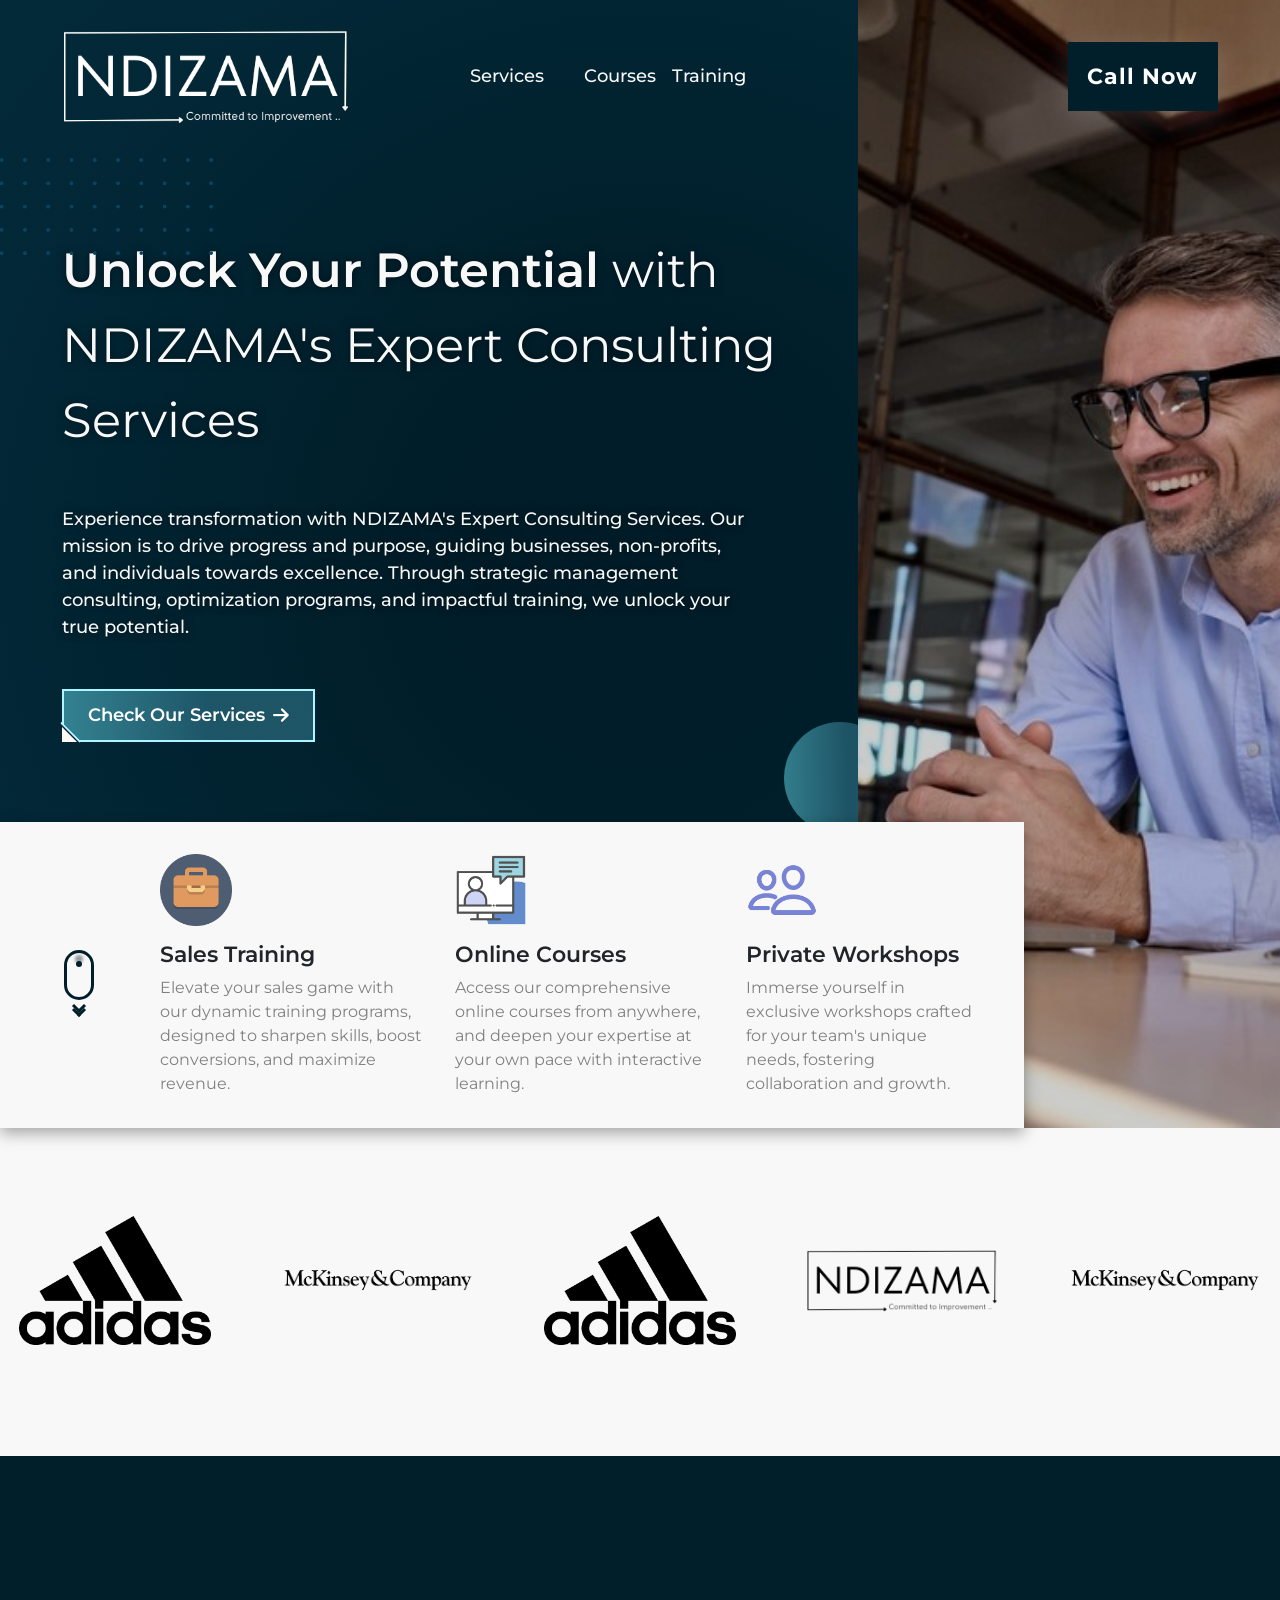
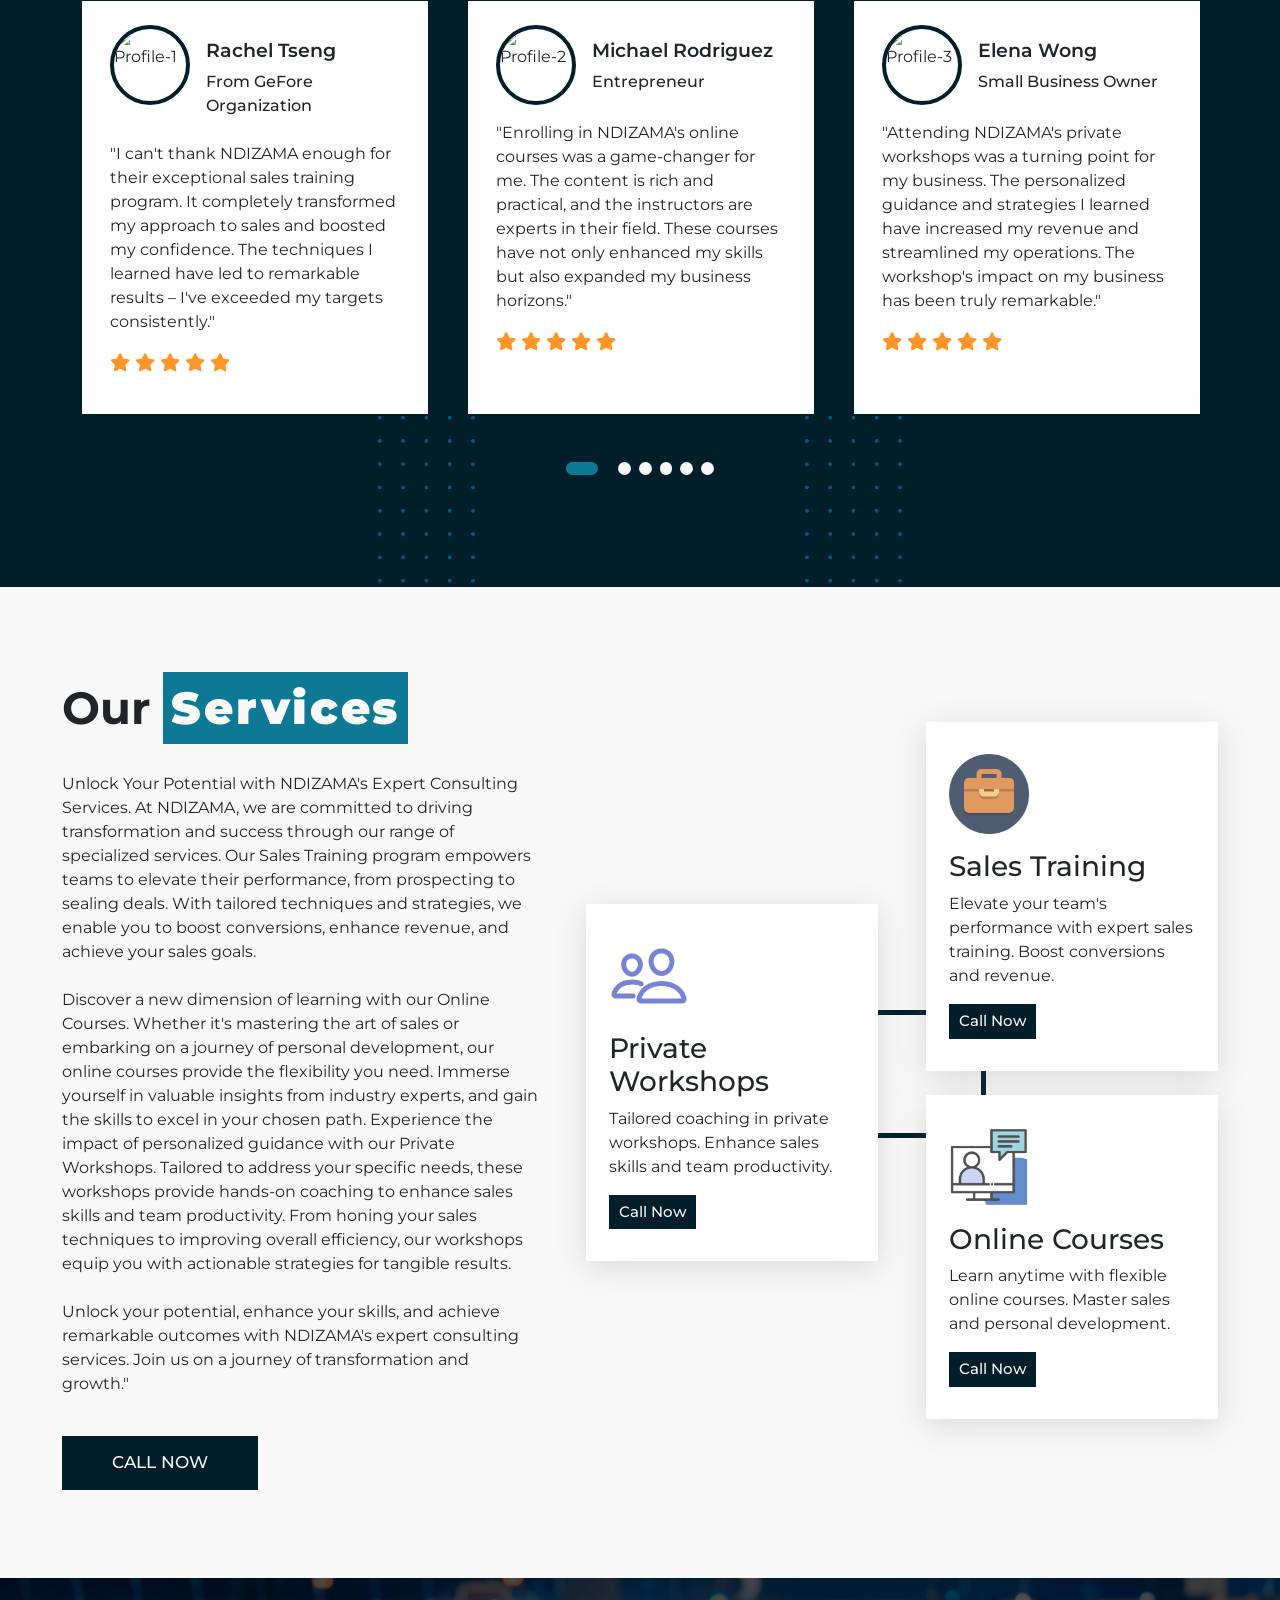
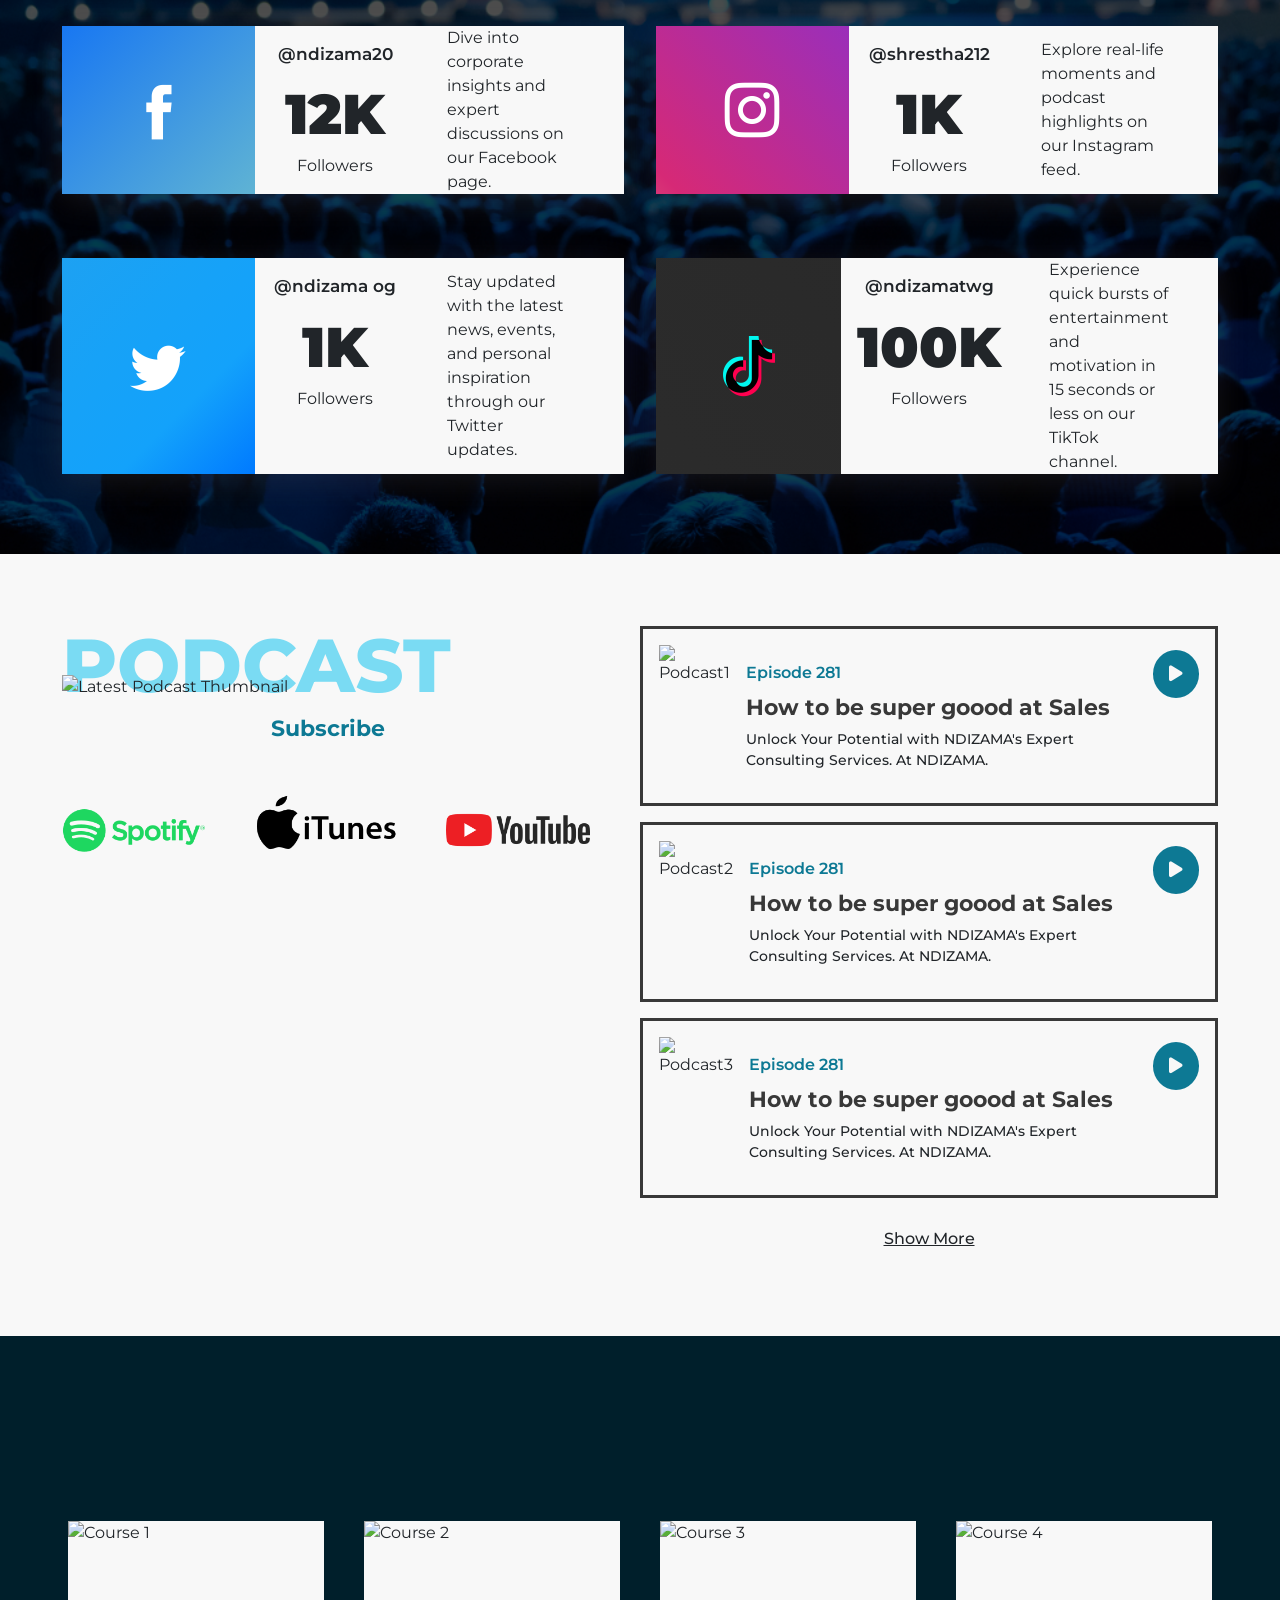
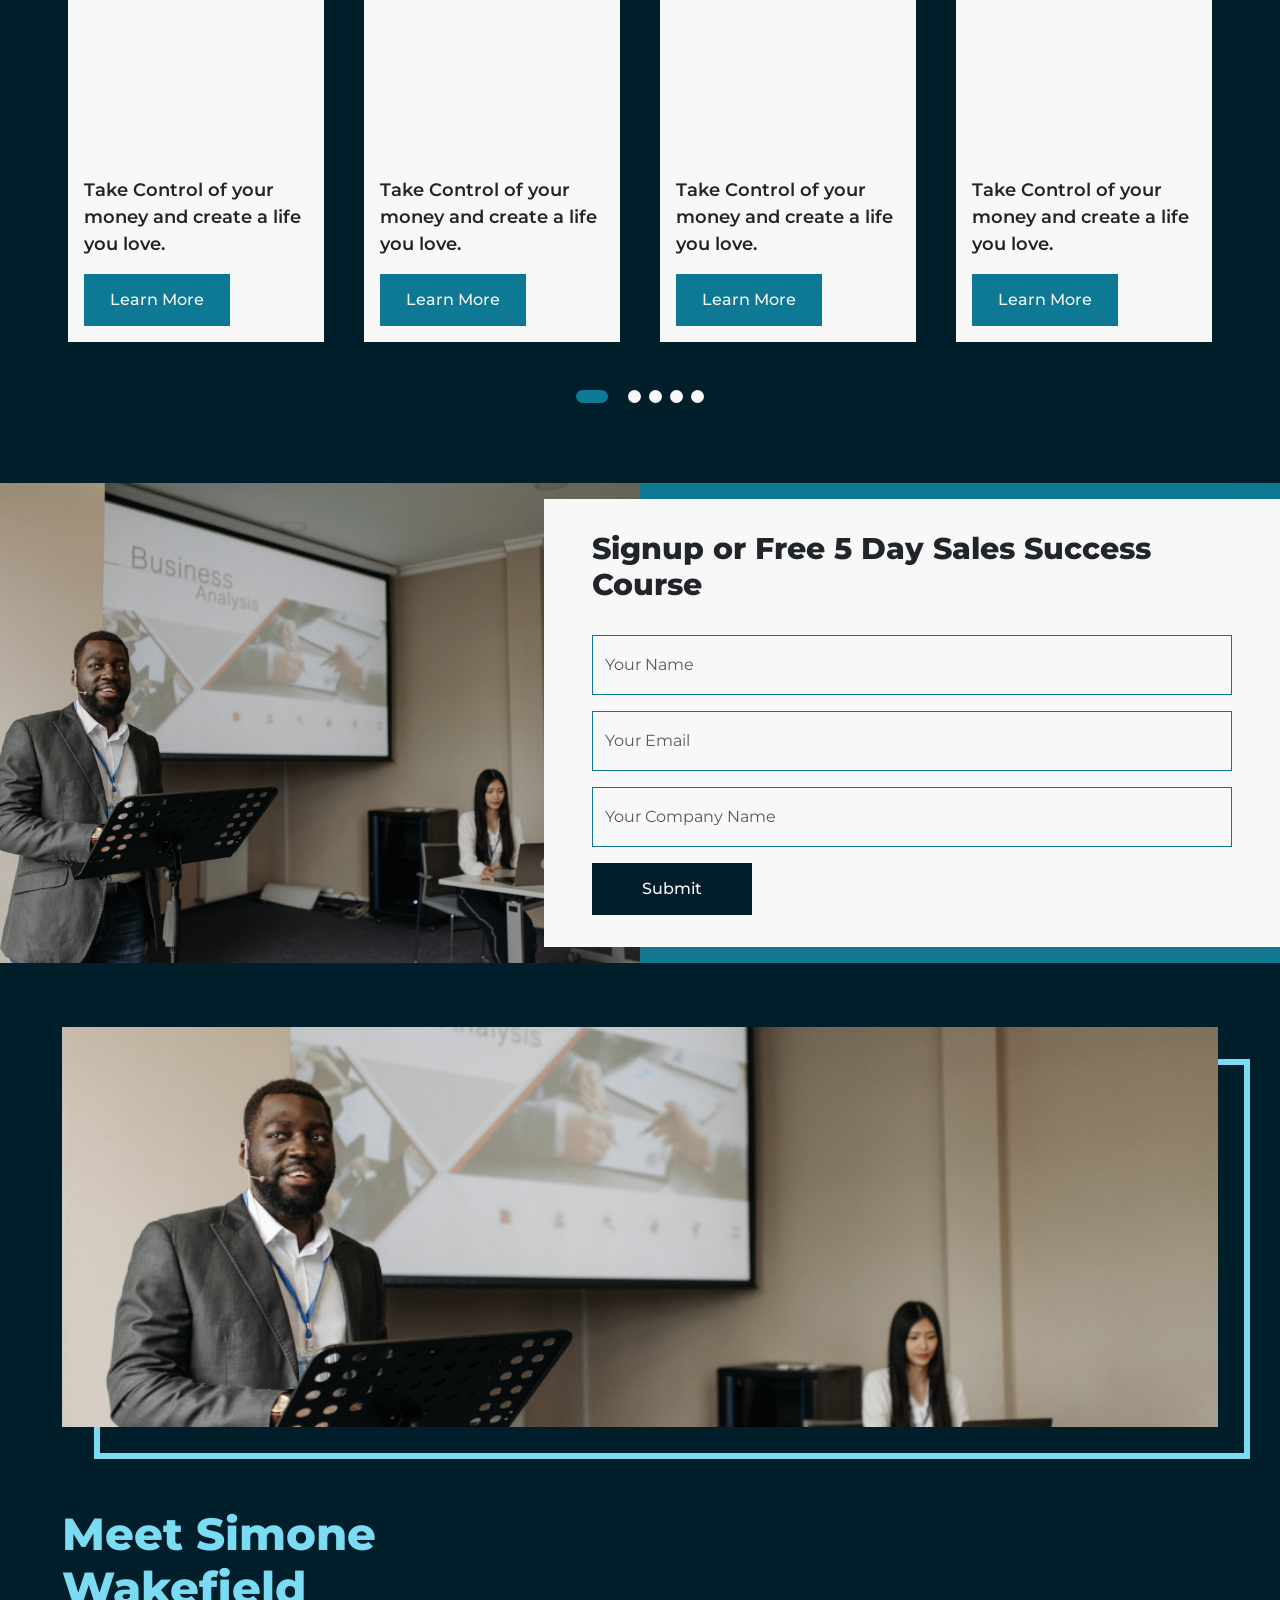
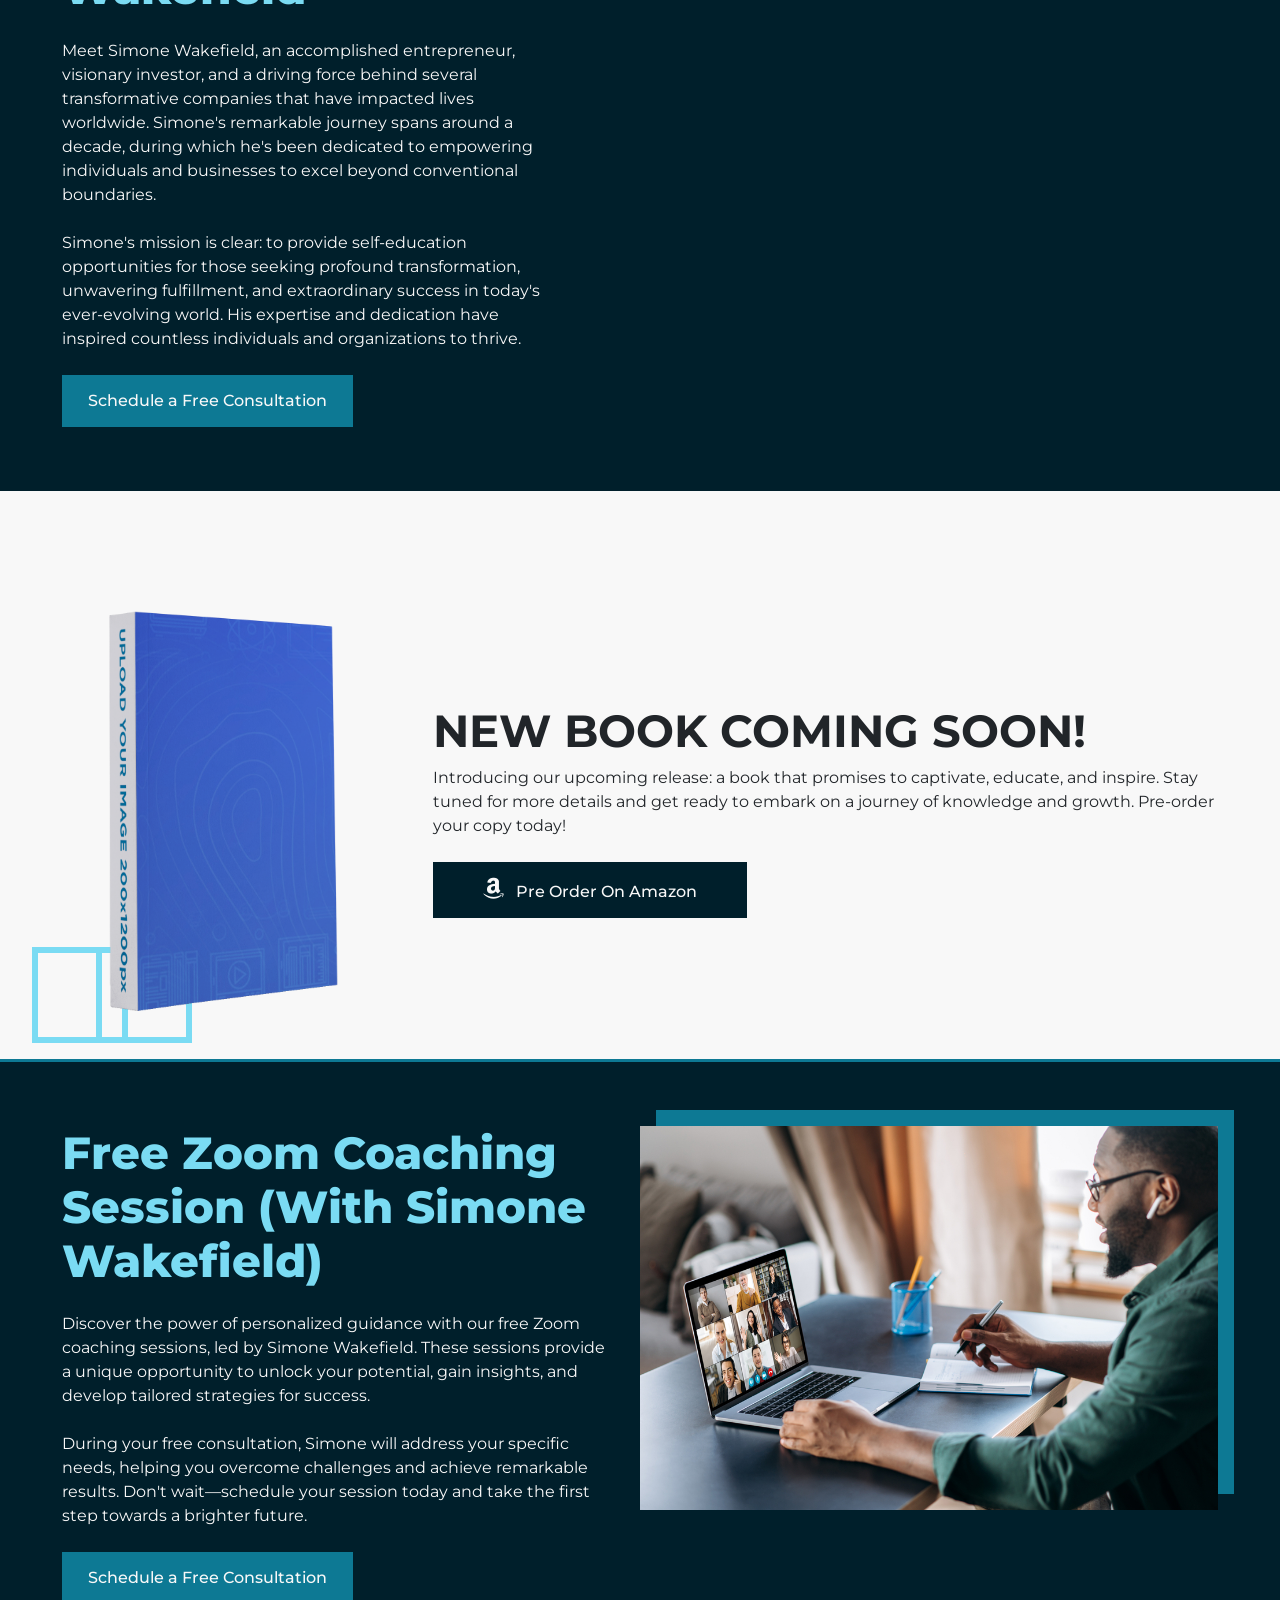
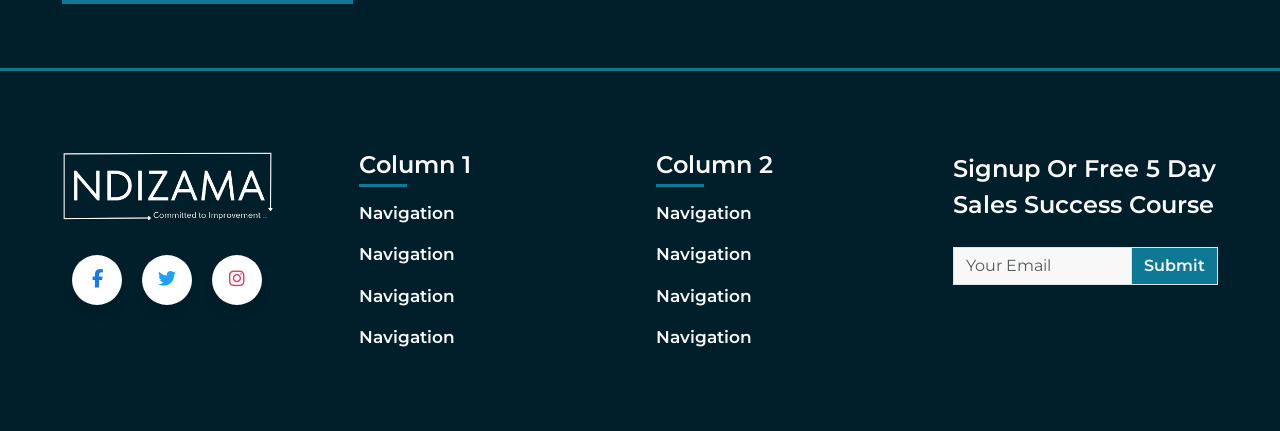
==== index.html @ dc439b1e "fix: navigation" ====
<!DOCTYPE html>
<html lang="en">

<head>
    <meta charset="UTF-8">
    <meta http-equiv="X-UA-Compatible" content="IE=edge">
    <meta name="viewport" content="width=device-width, initial-scale=1.0">
    <title>NDIZAMA | Commited to Improvement</title>

    <meta name="description"
        content="Unlock your potential with NDIZAMA's expert consulting services. Elevate your success through sales training, online courses, and private workshops.">
    <meta name="keywords"
        content="Consulting services, sales training, online courses, private workshops, professional development, personal growth, business success, NDIZAMA">

    <!-- CSS -->
    <link rel="stylesheet" href="/css/index.css">

    <link rel="stylesheet" href="https://cdnjs.cloudflare.com/ajax/libs/font-awesome/6.2.1/css/all.min.css"
        integrity="sha512-MV7K8+y+gLIBoVD59lQIYicR65iaqukzvf/nwasF0nqhPay5w/9lJmVM2hMDcnK1OnMGCdVK+iQrJ7lzPJQd1w=="
        crossorigin="anonymous" referrerpolicy="no-referrer">

    <link rel="apple-touch-icon" sizes="180x180" href="/img/apple-touch-icon.png">
    <link rel="icon" type="image/png" sizes="32x32" href="/img/favicon-32x32.png">
    <link rel="icon" type="image/png" sizes="16x16" href="/img/favicon-16x16.png">
    <link rel="manifest" href="/img/site.webmanifest">
</head>

<body>
    <section class="nav-hero position-relative mb-lg-5 mb-0">
        <nav class="navbar navbar-expand-lg">
            <div class="container">
                <a data-aos="fade-right" title="Company Logo" class="navbar-brand" href="/index.html"><img
                        src="/img/logo-white.png" alt="Logo"></a>

                <button style="z-index: 10;" class="btn d-xl-none" type="button" data-bs-toggle="offcanvas"
                    data-bs-target="#offcanvasResponsive" aria-controls="offcanvasResponsive">
                    <i class="fa-solid fa-bars-staggered text-white fs-28"></i>
                </button>

                <div class="offcanvas-xl offcanvas-end w-100" tabindex="-1" id="offcanvasResponsive"
                    aria-labelledby="offcanvasResponsiveLabel">
                    <div class="offcanvas-header bg-primary pb-5">

                        <a title="Logo Inside" class="navbar-brand mb-0 d-xl-none d-inline" href="/index.html">
                            <img class="mb-0 position-relative" src="/img/logo-white.png" alt="Logo Inside">
                        </a>

                        <button type="button" class="btn-close btn-close-white fs-20" data-bs-dismiss="offcanvas"
                            data-bs-target="#offcanvasResponsive" aria-label="Close"></button>
                    </div>
                    <div class="offcanvas-body w-100">
                        <ul data-aos="fade-right"
                            class="navbar-nav mb-xl-0 mb-3 d-flex justify-content-start flex-xl-row flex-column w-100 ps-xl-5 ms-xl-5">

                            <li class="nav-item me-xl-4">
                                <a title="Services" class="nav-link" href="/services.html">Services</a>
                            </li>

                            <li class="nav-item ms-xxl-4 ">
                                <a title="Courses" class="nav-link" href="/courses.html">Courses</a>
                            </li>

                            <li class="nav-item me-xl-4">
                                <a title="Training" class="nav-link" href="/training.html">Training</a>
                            </li>
                        </ul>
                        <button data-aos="fade-left" style="z-index: 4;"
                            class="changing-button nav-button bs-white rounded-0 fs-20 mt-xl-0 mt-4 ms-xl-4">
                            <a class="px-4" title="Call Now Navbar" href="tel:+13176579806">Call
                                Now</a></button>
                    </div>
                </div>
            </div>
        </nav>

        <div class="hero">
            <div class="container">
                <div class="hero-flex">
                    <div class="info-side" data-aos="fade-right">
                        <h1>
                           <span class="fw-600">Unlock Your Potential</span> with NDIZAMA's Expert
                            Consulting Services
                        </h1>
                        <p>
                            Experience transformation with NDIZAMA's Expert Consulting Services. Our mission is to drive
                            progress and purpose, guiding businesses, non-profits, and individuals towards excellence.
                            Through strategic management consulting, optimization programs, and impactful training, we
                            unlock your true potential.
                        </p>

                        <div class="mt-5 d-vm-flex justify-content-start">
                            <a title="Services Checkout" href="/index.html#services" class="notch-button px-4"> Check
                                Our Services <i class="fa-solid fa-arrow-right ms-2"></i></a>
                        </div>
                    </div>
                </div>
            </div>
        </div>
        <img data-aos="fade-left" class="hero-bg" src="/img/hero-img.jpg" alt="Hero Img">
        <img class="dotted-element" src="/img/dotted-div.png" alt="Dotted Element Hero">
        <div class="circle">

        </div>
        <div data-aos="fade-up-right" class="features d-lg-block d-none">
            <a title="Scroll Down" href="/index.html#services" class="position-absolute scrolldown-div">
                <div class="scrolldown">
                    <div class="chevrons">
                        <div class="chevrondown"></div>
                        <div class="chevrondown"></div>
                    </div>
                </div>
            </a>
            <div class="flex">
                <div class="column">
                    <div class="img-div"><img src="/img/suitcase.png" alt="Sales Training Service"></div>
                    <h2>Sales Training</h2>
                    <p>Elevate your sales game with our dynamic training programs, designed to sharpen skills, boost
                        conversions, and maximize revenue.</p>
                </div>
                <div class="column">
                    <div class="img-div"><img src="/img/social.png" alt="Online Courses Service"></div>
                    <h2>Online Courses</h2>
                    <p>Access our comprehensive online courses from anywhere, and deepen your expertise at your own pace
                        with interactive learning.</p>
                </div>
                <div class="column">
                    <div class="img-div"><img src="/img/workshop.png" alt="Private Workshop Service"></div>
                    <h2>Private Workshops</h2>
                    <p>Immerse yourself in exclusive workshops crafted for your team's unique needs, fostering
                        collaboration and growth.</p>
                </div>
            </div>
        </div>
    </section>

    <div class="features d-lg-none d-block">
        <div class="container">
            <div data-aos="fade-in" class="flex">
                <div class="column">
                    <div class="img-div"><img src="/img/suitcase.png" alt="Sales Training Service"></div>
                    <h2>Sales Training</h2>
                    <p>Elevate your sales game with our dynamic training programs which are designed to sharpen skills,
                        boost
                        conversions, and maximize revenue.</p>
                </div>
                <div class="column">
                    <div class="img-div"><img src="/img/social.png" alt="Online Courses Service"></div>
                    <h2>Online Courses</h2>
                    <p>Access our comprehensive online courses from anywhere, and deepen your expertise at your own pace
                        with a very interactive learning.</p>
                </div>
                <div class="column">
                    <div class="img-div"><img src="/img/workshop.png" alt="Private Workshop Service"></div>
                    <h2>Private Workshops</h2>
                    <p>Immerse yourself in exclusive workshops crafted for your team's unique needs.</p>
                </div>
            </div>
        </div>
    </div>

    <!-- Logos Marquee -->
    <section data-aos="fade-up" class="marquee-section">
        <!-- <div class="container">
            <h2 class="header header-element">As seen on</h2>
        </div> -->
        <div class="marquee">
            <div class="marquee_group">
                <img src="/img/adidas.png" alt="Brand">
                <img aria-hidden="true" src="/img/mckinsey.png" alt="brand 1">
                <img aria-hidden="true" src="/img/adidas.png" alt="brand 2">
                <img aria-hidden="true" src="/img/logo.png" alt="brand 3">
                <img aria-hidden="true" src="/img/mckinsey.png" alt="brand 4">
            </div>

            <div aria-hidden="true" class="marquee_group">
                <img src="/img/adidas.png" alt="Brand Hidden">
                <img aria-hidden="true" src="/img/mckinsey.png" alt="brand 1 hidden">
                <img aria-hidden="true" src="/img/adidas.png" alt="brand 2 hidden">
                <img aria-hidden="true" src="/img/logo.png" alt="brand 3 hidden">
                <img aria-hidden="true" src="/img/mckinsey.png" alt="brand 4 hidden">
            </div>
        </div>
    </section>

    <!-- Success Stories -->
    <section class="success-stories pt-5">
        <div class="container">
            <h3 data-aos="flip-up" class="header header-element text-white">Success <mark>Stories</mark></h3>
            <div data-aos="fade-up" style="z-index: 3;" class="success-slider">
                <div class="column">
                    <div class="d-flex mb-3">
                        <div class="img-div">
                            <img src="https://media.istockphoto.com/id/994101952/photo/smiling-confident-businesswoman-looking-at-camera-in-office-headshot-portrait.jpg?s=612x612&w=0&k=20&c=E0jQ9Fv1p_s_s6CI4_s5h7SOnVXauh6zMcTQa4LjYBw="
                                alt="Profile-1">
                        </div>
                        <div class="ms-3">
                            <p class="name">Rachel Tseng</p>
                            <p class="background">From GeFore Organization</p>
                        </div>
                    </div>
                    <p class="story mb-3">
                        "I can't thank NDIZAMA enough for their exceptional sales training program. It completely
                        transformed my approach to sales and boosted my confidence. The techniques I learned have led to
                        remarkable results – I've exceeded my targets consistently."
                    </p>
                    <div class="stars">
                        <i class="fa-solid fa-star"></i>
                        <i class="fa-solid fa-star"></i>
                        <i class="fa-solid fa-star"></i>
                        <i class="fa-solid fa-star"></i>
                        <i class="fa-solid fa-star"></i>
                    </div>
                </div>

                <div class="column">
                    <div class="d-flex mb-3">
                        <div class="img-div">
                            <img src="https://images.unsplash.com/photo-1560250097-0b93528c311a?ixlib=rb-4.0.3&ixid=M3wxMjA3fDB8MHxzZWFyY2h8Mnx8b2ZmaWNlJTIwbWFufGVufDB8fDB8fHww&w=1000&q=80"
                                alt="Profile-2">
                        </div>
                        <div class="ms-3">
                            <p class="name">Michael Rodriguez</p>
                            <p class="background">Entrepreneur</p>
                        </div>
                    </div>
                    <p class="story mb-3">
                        "Enrolling in NDIZAMA's online courses was a game-changer for me. The content is rich and
                        practical, and the instructors are experts in their field. These courses have not only enhanced
                        my skills but also expanded my business horizons."
                    </p>
                    <div class="stars">
                        <i class="fa-solid fa-star"></i>
                        <i class="fa-solid fa-star"></i>
                        <i class="fa-solid fa-star"></i>
                        <i class="fa-solid fa-star"></i>
                        <i class="fa-solid fa-star"></i>
                    </div>
                </div>

                <div class="column">
                    <div class="d-flex mb-3">
                        <div class="img-div">
                            <img src="https://images.unsplash.com/photo-1627161683077-e34782c24d81?ixlib=rb-4.0.3&ixid=M3wxMjA3fDB8MHxzZWFyY2h8Mnx8b2ZmaWNlJTIwZ2lybHxlbnwwfHwwfHx8MA%3D%3D&w=1000&q=80"
                                alt="Profile-3">
                        </div>
                        <div class="ms-3">
                            <p class="name">Elena Wong</p>
                            <p class="background">Small Business Owner</p>
                        </div>
                    </div>

                    <p class="story mb-3">
                        "Attending NDIZAMA's private workshops was a turning point for my business. The personalized
                        guidance and strategies I learned have increased my revenue and streamlined my operations. The
                        workshop's impact on my business has been truly remarkable."
                    </p>
                    <div class="stars">
                        <i class="fa-solid fa-star"></i>
                        <i class="fa-solid fa-star"></i>
                        <i class="fa-solid fa-star"></i>
                        <i class="fa-solid fa-star"></i>
                        <i class="fa-solid fa-star"></i>
                    </div>
                </div>

                <div class="column">
                    <div class="d-flex mb-3">
                        <div class="img-div">
                            <img src="https://images.unsplash.com/photo-1627161683077-e34782c24d81?ixlib=rb-4.0.3&ixid=M3wxMjA3fDB8MHxzZWFyY2h8Mnx8b2ZmaWNlJTIwZ2lybHxlbnwwfHwwfHx8MA%3D%3D&w=1000&q=80"
                                alt="Profile-4">
                        </div>
                        <div class="ms-3">
                            <p class="name">Elena Wong</p>
                            <p class="background">Small Business Owner</p>
                        </div>
                    </div>

                    <p class="story mb-3">
                        "I was seeking advanced sales training, and NDIZAMA delivered beyond my expectations. Their
                        training modules are comprehensive and practical, equipping me with techniques I can apply
                        immediately. The training has empowered me to excel in my sales role."
                    </p>

                    <div class="stars">
                        <i class="fa-solid fa-star"></i>
                        <i class="fa-solid fa-star"></i>
                        <i class="fa-solid fa-star"></i>
                        <i class="fa-solid fa-star"></i>
                        <i class="fa-solid fa-star"></i>
                    </div>
                </div>

                <div class="column">
                    <div class="d-flex mb-3">
                        <div class="img-div">
                            <img src="https://images.unsplash.com/photo-1627161683077-e34782c24d81?ixlib=rb-4.0.3&ixid=M3wxMjA3fDB8MHxzZWFyY2h8Mnx8b2ZmaWNlJTIwZ2lybHxlbnwwfHwwfHx8MA%3D%3D&w=1000&q=80"
                                alt="Profile-5">
                        </div>
                        <div class="ms-3">
                            <p class="name">Elena Wong</p>
                            <p class="background">Small Business Owner</p>
                        </div>
                    </div>

                    <p class="story mb-3">
                        "Partnering with NDIZAMA for workforce development consulting was a game-changer for our
                        non-profit. The tailored programs have not only enhanced our team's skills but also improved our
                        organization's efficiency. We're now better equipped to fulfill our mission."
                    </p>
                    <div class="stars">
                        <i class="fa-solid fa-star"></i>
                        <i class="fa-solid fa-star"></i>
                        <i class="fa-solid fa-star"></i>
                        <i class="fa-solid fa-star"></i>
                        <i class="fa-solid fa-star"></i>
                    </div>
                </div>

                <div class="column">
                    <div class="d-flex mb-3">
                        <div class="img-div">
                            <img src="https://images.unsplash.com/photo-1627161683077-e34782c24d81?ixlib=rb-4.0.3&ixid=M3wxMjA3fDB8MHxzZWFyY2h8Mnx8b2ZmaWNlJTIwZ2lybHxlbnwwfHwwfHx8MA%3D%3D&w=1000&q=80"
                                alt="Profile-6">
                        </div>
                        <div class="ms-3">
                            <p class="name">Elena Wong</p>
                            <p class="background">Small Business Owner</p>
                        </div>
                    </div>
                    <p class="story mb-3">
                        "After working with NDIZAMA's individual development consulting, I successfully transitioned to
                        a new career. Their guidance helped me identify my strengths and align them with my new path.
                        Thanks to NDIZAMA, I've embarked on a fulfilling journey of personal growth."
                    </p>
                    <div class="stars">
                        <i class="fa-solid fa-star"></i>
                        <i class="fa-solid fa-star"></i>
                        <i class="fa-solid fa-star"></i>
                        <i class="fa-solid fa-star"></i>
                        <i class="fa-solid fa-star"></i>
                    </div>
                </div>
            </div>
        </div>

        <img class="dotted-element1" src="/img/dotted-div.png" alt="dotted-element-success">
        <img class="dotted-element2 " src="/img/dotted-div.png" alt="dotted-element-success">
    </section>

    <section id="services" class="services py-3">
        <div class="container">
            <div class="flex">
                <div data-aos="fade-right" class="info-side">
                    <h3 class="header text-start">Our <mark>Services</mark> </h3>
                    <p>
                        Unlock Your Potential with NDIZAMA's Expert Consulting Services. At NDIZAMA, we are committed to
                        driving transformation and success through our range of specialized services.
                        Our Sales Training
                        program empowers teams to elevate their performance, from prospecting to sealing deals. With
                        tailored techniques and strategies, we enable you to boost conversions, enhance revenue, and
                        achieve your sales goals.
                        <br><br>
                        Discover a new dimension of learning with our Online Courses. Whether it's mastering the art of
                        sales or embarking on a journey of personal development, our online courses provide the
                        flexibility you need. Immerse yourself in valuable insights from industry experts, and gain the
                        skills to excel in your chosen path.

                        Experience the impact of personalized guidance with our Private Workshops. Tailored to address
                        your specific needs, these workshops provide hands-on coaching to enhance sales skills and team
                        productivity. From honing your sales techniques to improving overall efficiency, our workshops
                        equip you with actionable strategies for tangible results.
                        <br><br>
                        Unlock your potential, enhance your skills, and achieve remarkable outcomes with NDIZAMA's
                        expert consulting services. Join us on a journey of transformation and growth."
                    </p>

                    <div class="mt-4 pt-3">
                        <a title="Call Now Services"
                            class="btn btn-primary text-uppercase rounded-0 me-4 px-5 fs-17 fw-700" href="">
                            Call Now
                        </a>
                    </div>
                </div>

                <div data-aos="fade-left" class="service-side">
                    <div class="square">

                    </div>
                    <div class="service">
                        <div class="img-div">
                            <img src="/img/workshop.png" alt="Workshop Logo">
                        </div>
                        <div class="information">
                            <h3 class="service-title">Private Workshops</h3>
                            <p class="service-description">
                                Tailored coaching in private workshops. Enhance sales skills and team productivity.
                            </p>
                            <a title="Call Now Workshop" href="#"
                                class="btn btn-primary rounded-0 fs-15 fw-600 py-1 px-2 mt-3">Call Now</a>
                        </div>
                    </div>
                    <div class="d-xl-block mb-4 d-md-flex gap-4">
                        <div class="service col mb-md-0 mb-5 mb-xl-4">
                            <div class="img-div">
                                <img src="/img/suitcase.png" alt="Sales Training Logo">
                            </div>
                            <div class="information">
                                <h3 class="service-title">Sales Training</h3>
                                <p class="service-description">
                                    Elevate your team's performance with expert sales training. Boost conversions and
                                    revenue.
                                </p>
                                <a title="Call Now Sales" href="#"
                                    class="btn btn-primary rounded-0 fs-15 fw-600 py-1 px-2 mt-3">Call Now</a>
                            </div>
                        </div>

                        <div class="service col">
                            <div class="img-div">
                                <img src="/img/social.png" alt="Online Courses Logo">
                            </div>
                            <div class="information">
                                <h3 class="service-title">Online Courses</h3>
                                <p class="service-description">
                                    Learn anytime with flexible online courses. Master sales and personal development.
                                </p>
                                <a title="Call Now Courses" href="#"
                                    class="btn btn-primary rounded-0 fs-15 fw-600 py-1 px-2 mt-3">Call Now</a>
                            </div>
                        </div>
                    </div>
                </div>
            </div>
        </div>
    </section>

    <!--Social Media  -->
    <section class="social-media">
        <div class="container">
            <div class="flex">
                <div data-aos="fade-down-right" class="row-social">
                    <a class="img-div">
                        <img src="/img/facebook.png" alt="Facebook Logo">
                    </a>
                    <div class="name-followers">
                        <p>@ndizama20</p>
                        <h6>12K</h6>
                        <span>Followers</span>
                    </div>
                    <div class="description">
                        <p> Dive into corporate insights and expert discussions on our Facebook page.</p>
                    </div>
                </div>
                <div data-aos="fade-down-left" class="row-social">
                    <a class="img-div">
                        <img src="/img/instagram.png" alt="Instagram Logo">
                    </a>
                    <div class="name-followers">
                        <p>@shrestha212</p>
                        <h6>1K</h6>
                        <span>Followers</span>
                    </div>
                    <div class="description">
                        <p>Explore real-life moments and podcast highlights on our Instagram feed.</p>
                    </div>
                </div>
                <div data-aos="fade-up-right" class="row-social">
                    <a class="img-div">
                        <img src="/img/twitter.png" alt="Twitter Logo">
                    </a>
                    <div class="name-followers">
                        <p>@ndizama og</p>
                        <h6>1K</h6>
                        <span>Followers</span>
                    </div>
                    <div class="description">
                        <p>Stay updated with the latest news, events, and personal inspiration through our Twitter
                            updates.</p>
                    </div>
                </div>

                <div data-aos="fade-up-left" class="row-social">
                    <a class="img-div">
                        <img src="/img/tiktok.png" alt="Tiktok Logo">
                    </a>
                    <div class="name-followers">
                        <p>@ndizamatwg</p>
                        <h6>100K</h6>
                        <span>Followers</span>
                    </div>
                    <div class="description">
                        <p>Experience quick bursts of entertainment and motivation in 15 seconds or less on our TikTok
                            channel.</p>
                    </div>
                </div>
            </div>
        </div>
        <img class="bg-img" src="/img/meeting.jpg" alt="Huge Crowd">
    </section>

    <!-- Podcast -->
    <section class="podcasts">
        <div class="container">
            <div class="flex">
                <div data-aos="zoom-in-right" class="latest-episode position-relative">
                    <h3 class="bg-text">PODCAST</h3>
                    <div class="thumb-div pt-5">
                        <img src="https://www.worldbank.org/content/dam/photos/780x439/2020/jan-2/The-Development-Podcast-Widescreen.jpg"
                            alt="Latest Podcast Thumbnail">
                    </div>
                    <div class="d-flex">
                        <a title="Subscribe" class="btn fw-700 fs-22 text-secondary mx-auto" href="">Subscribe</a>
                    </div>
                    <div class="logos">
                        <img src="/img/spotify.png" alt="Spotify Logo">
                        <img src="/img/itunes.png" alt="Itunes Logo">
                        <img src="/img/youtube.png" alt="Youtube Logo">
                    </div>
                </div>
                <div data-aos="zoom-in-left" class="last-episodes">
                    <div class="episode">
                        <div class="img-div">
                            <img src="https://www.worldbank.org/content/dam/photos/780x439/2020/jan-2/The-Development-Podcast-Widescreen.jpg"
                                alt="Podcast1">
                        </div>
                        <div class="info-div">
                            <div>
                                <p class="ep-number">Episode 281</p>
                                <h6>How to be super goood at Sales</h6>
                                <p class="description">Unlock Your Potential with NDIZAMA's Expert Consulting Services.
                                    At NDIZAMA.
                                </p>
                            </div>
                            <div>
                                <a title="Play podcast 1" href="" class="rounded-circle">
                                    <i class="fa-solid fa-play"></i>
                                </a>
                            </div>
                        </div>
                    </div>

                    <div class="episode">
                        <div class="img-div">
                            <img src="https://www.worldbank.org/content/dam/photos/780x439/2020/jan-2/The-Development-Podcast-Widescreen.jpg"
                                alt="Podcast2">
                        </div>
                        <div class="info-div">
                            <div>
                                <p class="ep-number">Episode 281</p>
                                <h6>How to be super goood at Sales</h6>
                                <p class="description">Unlock Your Potential with NDIZAMA's Expert Consulting Services.
                                    At NDIZAMA.
                                </p>
                            </div>
                            <div>
                                <a title="Play podcast 2" href="" class="rounded-circle">
                                    <i class="fa-solid fa-play"></i>
                                </a>
                            </div>
                        </div>
                    </div>

                    <div class="episode">
                        <div class="img-div">
                            <img src="https://www.worldbank.org/content/dam/photos/780x439/2020/jan-2/The-Development-Podcast-Widescreen.jpg"
                                alt="Podcast3">
                        </div>
                        <div class="info-div">
                            <div>
                                <p class="ep-number">Episode 281</p>
                                <h6>How to be super goood at Sales</h6>
                                <p class="description">Unlock Your Potential with NDIZAMA's Expert Consulting Services.
                                    At NDIZAMA.
                                </p>
                            </div>
                            <div>
                                <a title="Play podcast 3" href="" class="rounded-circle">
                                    <i class="fa-solid fa-play"></i>
                                </a>
                            </div>
                        </div>
                    </div>
                    <div class="collapse" id="moreEp">
                        <div class="episode">
                            <div class="img-div">
                                <img src="https://www.worldbank.org/content/dam/photos/780x439/2020/jan-2/The-Development-Podcast-Widescreen.jpg"
                                    alt="Podcast 4">
                            </div>
                            <div class="info-div">
                                <div>
                                    <p class="ep-number">Episode 281</p>
                                    <h6>How to be super goood at Sales</h6>
                                    <p class="description">Unlock Your Potential with NDIZAMA's Expert Consulting
                                        Services. At NDIZAMA.
                                    </p>
                                </div>
                                <div>
                                    <a title="Play podcast 4" href="" class="rounded-circle">
                                        <i class="fa-solid fa-play"></i>
                                    </a>
                                </div>
                            </div>
                        </div>

                        <div class="episode">
                            <div class="img-div">
                                <img src="https://www.worldbank.org/content/dam/photos/780x439/2020/jan-2/The-Development-Podcast-Widescreen.jpg"
                                    alt="Podcast 5">
                            </div>
                            <div class="info-div">
                                <div>
                                    <p class="ep-number">Episode 281</p>
                                    <h6>How to be super goood at Sales</h6>
                                    <p class="description">Unlock Your Potential with NDIZAMA's Expert Consulting
                                        Services. At NDIZAMA.
                                    </p>
                                </div>
                                <div>
                                    <a title="Play podcast 5" href="" class="rounded-circle">
                                        <i class="fa-solid fa-play"></i>
                                    </a>
                                </div>
                            </div>
                        </div>
                    </div>
                    <div class="d-flex">
                        <a title="show more episodes" id="show-more-ep"
                            class="btn text-decoration-underline fw-500 mx-auto" data-bs-toggle="collapse"
                            href="#moreEp" role="button" aria-expanded="false" aria-controls="moreEp">
                            Show More
                        </a>
                    </div>
                </div>
            </div>
        </div>
        </div>
    </section>

    <!-- Courses -->
    <section class="courses mb-0">
        <div class="px-5">
            <h3 data-aos="flip-up" class="header pb-4 text-white header-element">Our <mark>Courses</mark></h3>
            <div data-aos="zoom-in" class="course-slider">
                <div class="column">
                    <div class="img-div">
                        <img src="https://www.onsightapp.com/blog/wp-content/uploads/2018/08/online_courses.jpg"
                            alt="Course 1">
                    </div>
                    <div class="info-div">
                        <p class="name mb-3">Take Control of your money and create a life you love.</p>
                        <a title="Learn More course 1" class="btn btn-secondary rounded-0 px-4" href="">Learn More</a>
                    </div>
                </div>

                <div class="column">
                    <div class="img-div">
                        <img src="https://www.onsightapp.com/blog/wp-content/uploads/2018/08/online_courses.jpg"
                            alt="Course 2">
                    </div>
                    <div class="info-div">
                        <p class="name mb-3">Take Control of your money and create a life you love.</p>
                        <a title="Learn More course 2" class="btn btn-secondary rounded-0 px-4" href="">Learn More</a>
                    </div>
                </div>

                <div class="column">
                    <div class="img-div">
                        <img src="https://www.onsightapp.com/blog/wp-content/uploads/2018/08/online_courses.jpg"
                            alt="Course 3">
                    </div>
                    <div class="info-div">
                        <p class="name mb-3">Take Control of your money and create a life you love.</p>
                        <a title="Learn More course 3" class="btn btn-secondary rounded-0 px-4" href="">Learn More</a>
                    </div>
                </div>

                <div class="column">
                    <div class="img-div">
                        <img src="https://www.onsightapp.com/blog/wp-content/uploads/2018/08/online_courses.jpg"
                            alt="Course 4">
                    </div>
                    <div class="info-div">
                        <p class="name mb-3">Take Control of your money and create a life you love.</p>
                        <a title="Learn More course 4" class="btn btn-secondary rounded-0 px-4" href="">Learn More</a>
                    </div>
                </div>

                <div class="column">
                    <div class="img-div">
                        <img src="https://www.onsightapp.com/blog/wp-content/uploads/2018/08/online_courses.jpg"
                            alt="Course 5">
                    </div>
                    <div class="info-div">
                        <p class="name mb-3">Take Control of your money and create a life you love.</p>
                        <a title="Learn More course 5" class="btn btn-secondary rounded-0 px-4" href="">Learn More</a>
                    </div>
                </div>
            </div>
        </div>
        <!-- <img class="bg-img" src="/img/meeting.jpg" alt=""> -->
    </section>

    <!-- Email Signup -->
    <section class="email-signup mb-0">
        <div class="flex">
            <div class="graphics position-relative">
                <img class="subject-img" src="/img/simone-wide.jpg" alt="Simone Wide Img">
            </div>
            <div class="info-div">
                <div class="input-section">
                    <h3 class="header-email text-start">Signup or Free 5 Day Sales Success Course</h3>
                    <form action="">
                        <div class="input-group rounded-0 mb-3">
                            <input type="text" class="form-control border-secondary rounded-0" placeholder="Your Name"
                                aria-label="Your Name" aria-describedby="basic-addon2">
                        </div>

                        <div class="input-group rounded-0 mb-3">
                            <input type="email" class="form-control border-secondary rounded-0" placeholder="Your Email"
                                aria-label="Your Email" aria-describedby="basic-addon2">
                        </div>
                        <div class="input-group rounded-0 mb-3">
                            <input type="text" class="form-control border-secondary rounded-0"
                                placeholder="Your Company Name" aria-label="Your Company Name"
                                aria-describedby="basic-addon2">
                        </div>
                        <button class="btn btn-primary rounded-0 px-5">
                            Submit
                        </button>
                    </form>
                </div>
            </div>
        </div>
    </section>

    <!-- About Us -->
    <section class="about-us">
        <div class="container">
            <div class="full-width-img">
                <img src="/img/simone-wide.jpg" alt="Wide Image About Us">
            </div>
            <div class="flex">
                <div class="info-div">
                    <h6 class="mb-4">Meet Simone Wakefield</h6>
                    <p>
                        Meet Simone Wakefield, an accomplished entrepreneur, visionary investor, and a driving force
                        behind several transformative companies that have impacted lives worldwide. Simone's remarkable
                        journey spans around a decade, during which he's been dedicated to empowering individuals
                        and businesses to excel beyond conventional boundaries.
                        <br> <br>
                        Simone's mission is clear: to provide self-education opportunities for those seeking profound
                        transformation, unwavering fulfillment, and extraordinary success in today's ever-evolving
                        world. His expertise and dedication have inspired countless individuals and organizations to
                        thrive.
                    </p>
                    <a title="Free Consultation" class="btn btn-secondary rounded-0 px-4 mt-4" href="">Schedule a Free
                        Consultation</a>
                </div>
                <div class="img-div" data-aos="zoom-in-left">
                    <img class="left-img"  src="/img/simone-left.jpg" alt="About us left img">
                    <img class="right-img"  src="/img/simone-right.jpg" alt="About us right img">
                    <!-- <svg viewBox="0 0 200 200" xmlns="http://www.w3.org/2000/svg">
                        <path fill="#7ADBF3"
                            d="M43.9,-75.5C56.4,-68.8,65.7,-56.1,73.3,-42.5C80.8,-28.9,86.7,-14.4,86.9,0.1C87,14.6,81.3,29.1,71.9,39.5C62.5,49.9,49.3,56.2,36.6,62.1C24,67.9,12,73.5,0.6,72.3C-10.7,71.2,-21.5,63.5,-33.8,57.5C-46.1,51.4,-59.9,47,-65.6,37.7C-71.2,28.4,-68.6,14.2,-67.3,0.7C-66.1,-12.8,-66.2,-25.5,-63.4,-39.6C-60.5,-53.7,-54.7,-69.2,-43.6,-76.6C-32.6,-84.1,-16.3,-83.7,-0.3,-83.2C15.7,-82.7,31.4,-82.1,43.9,-75.5Z"
                            transform="translate(100 100)" />
                    </svg> -->
                </div>
            </div>
        </div>
    </section>

    <!-- New Book Coming Soon -->
    <section class="new-book mb-0">
        <div class="square-top">

        </div>
        <div class="square-bottom">

        </div>
        <div class="container">
            <div class="flex">
                <div class="book-div">
                    <img src="/img/course.png" alt="New Book Coming Soon">
                </div>
                <div class="title">
                    <h6> New Book Coming Soon!</h6>

                    <p>
                        Introducing our upcoming release: a book that promises to captivate, educate, and inspire. Stay
                        tuned for more details and get ready to embark on a journey of knowledge and growth. Pre-order
                        your copy today!</p>
                    <a title="Pre order Amazon" class="btn btn-primary rounded-0 px-5 mt-4" href="">
                        <i class="fa-brands fa-amazon fs-24 me-2"></i>
                        Pre Order On Amazon
                    </a>
                </div>
            </div>
        </div>
    </section>

    <!-- Free Zoom Coaching -->
    <section class="zoom-coaching mb-0 border-3 border-bottom border-top border-secondary">
        <!-- mb-0 border-bottom border-secondary border-4-->
        <div class="container">
            <div class="flex">
                <div  class="info-div">
                    <h6 class="mb-4">Free Zoom Coaching Session (With Simone Wakefield)</h6>
                    <p>
                        Discover the power of personalized guidance with our free Zoom coaching sessions, led by Simone
                        Wakefield. These sessions provide a unique opportunity to unlock your potential, gain insights,
                        and develop tailored strategies for success.
                        <br> <br>
                        During your free consultation, Simone will address your specific needs, helping you overcome
                        challenges and achieve remarkable results. Don't wait—schedule your session today and take the
                        first step towards a brighter future.
                    </p>
                    <a title="Schedule Free Consultation" class="btn btn-secondary rounded-0 px-4 mt-4" href="">Schedule
                        a Free Consultation</a>
                </div>
                <div class="img-div">
                    <img class="left-img" src="/img/zoom-coaching.jpg"
                        alt="Simone Left About Us below">
                </div>
            </div>
        </div>
    </section>

    <footer>
        <div class="container">
            <div class="flex">
                <div class="column">
                    <img class="mb-4 footer-logo" src="/img/logo-white.png" alt="Footer Logo">
                    <div class="social-media-links">
                        <ul class="wrapper">
                            <li class="icon facebook">
                                <a href="">
                                    <span class="tooltip">Facebook</span>
                                    <span><i class="fab fa-facebook-f"></i></span>
                                </a>
                            </li>
                            <li class="icon twitter">
                                <a href="">
                                    <span class="tooltip">Twitter</span>
                                    <span><i class="fab fa-twitter"></i></span>
                                </a>
                            </li>
                            <li class="icon instagram">
                                <a href="">
                                    <span class="tooltip">Instagram</span>
                                    <span><i class="fab fa-instagram"></i></span>
                                </a>
                            </li>
                        </ul>
                    </div>
                </div>

                <div class="column">
                    <h6 class="footer-head">Column 1</h6>
                    <a title="Navigation Menu" class="navigation-menu" href="">Navigation</a>
                    <a title="Navigation Menu" class="navigation-menu" href="">Navigation</a>
                    <a title="Navigation Menu" class="navigation-menu" href="">Navigation</a>
                    <a title="Navigation Menu" class="navigation-menu" href="">Navigation</a>
                </div>


                <div class="column">
                    <h6 class="footer-head">Column 2</h6>
                    <a title="Navigation Menu" class="navigation-menu" href="">Navigation</a>
                    <a title="Navigation Menu" class="navigation-menu" href="">Navigation</a>
                    <a title="Navigation Menu" class="navigation-menu" href="">Navigation</a>
                    <a title="Navigation Menu" class="navigation-menu" href="">Navigation</a>
                </div>

                <div class="column">
                    <p class="fs-24 fw-600 mb-4"> Signup Or Free 5 Day Sales Success Course</p>
                    <div class="input-group rounded-0 mb-3">
                        <input type="text" class="form-control rounded-0" placeholder="Your Email"
                            aria-label="Recipient's username" aria-describedby="basic-addon2">
                        <span class="input-group-text bg-secondary fw-600 text-white rounded-0"
                            id="basic-addon2">Submit</span>
                    </div>
                </div>
            </div>
        </div>
    </footer>

    <!-- Scripts -->
    <script src="https://code.jquery.com/jquery-3.6.1.min.js"
        integrity="sha256-o88AwQnZB+VDvE9tvIXrMQaPlFFSUTR+nldQm1LuPXQ=" crossorigin="anonymous"></script>


    <script src="/js/index.js"></script>
</body>

</html>
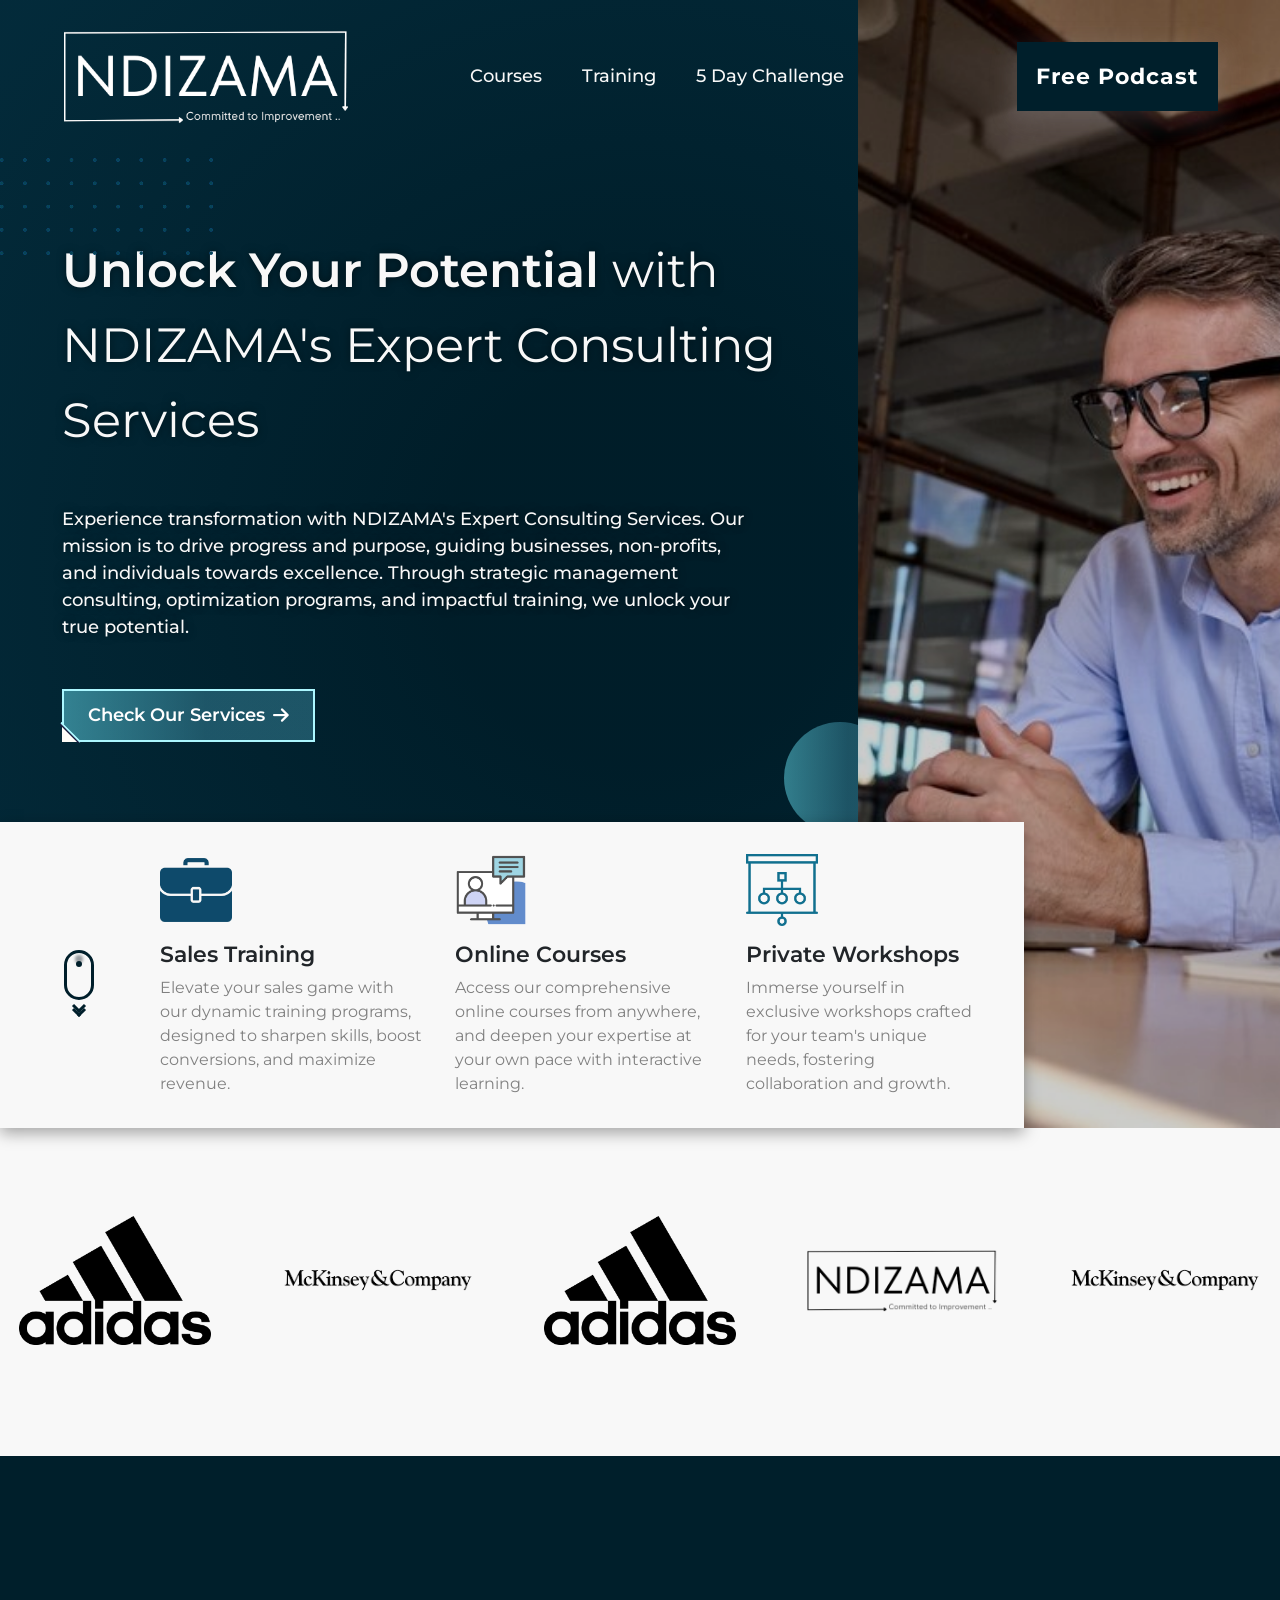
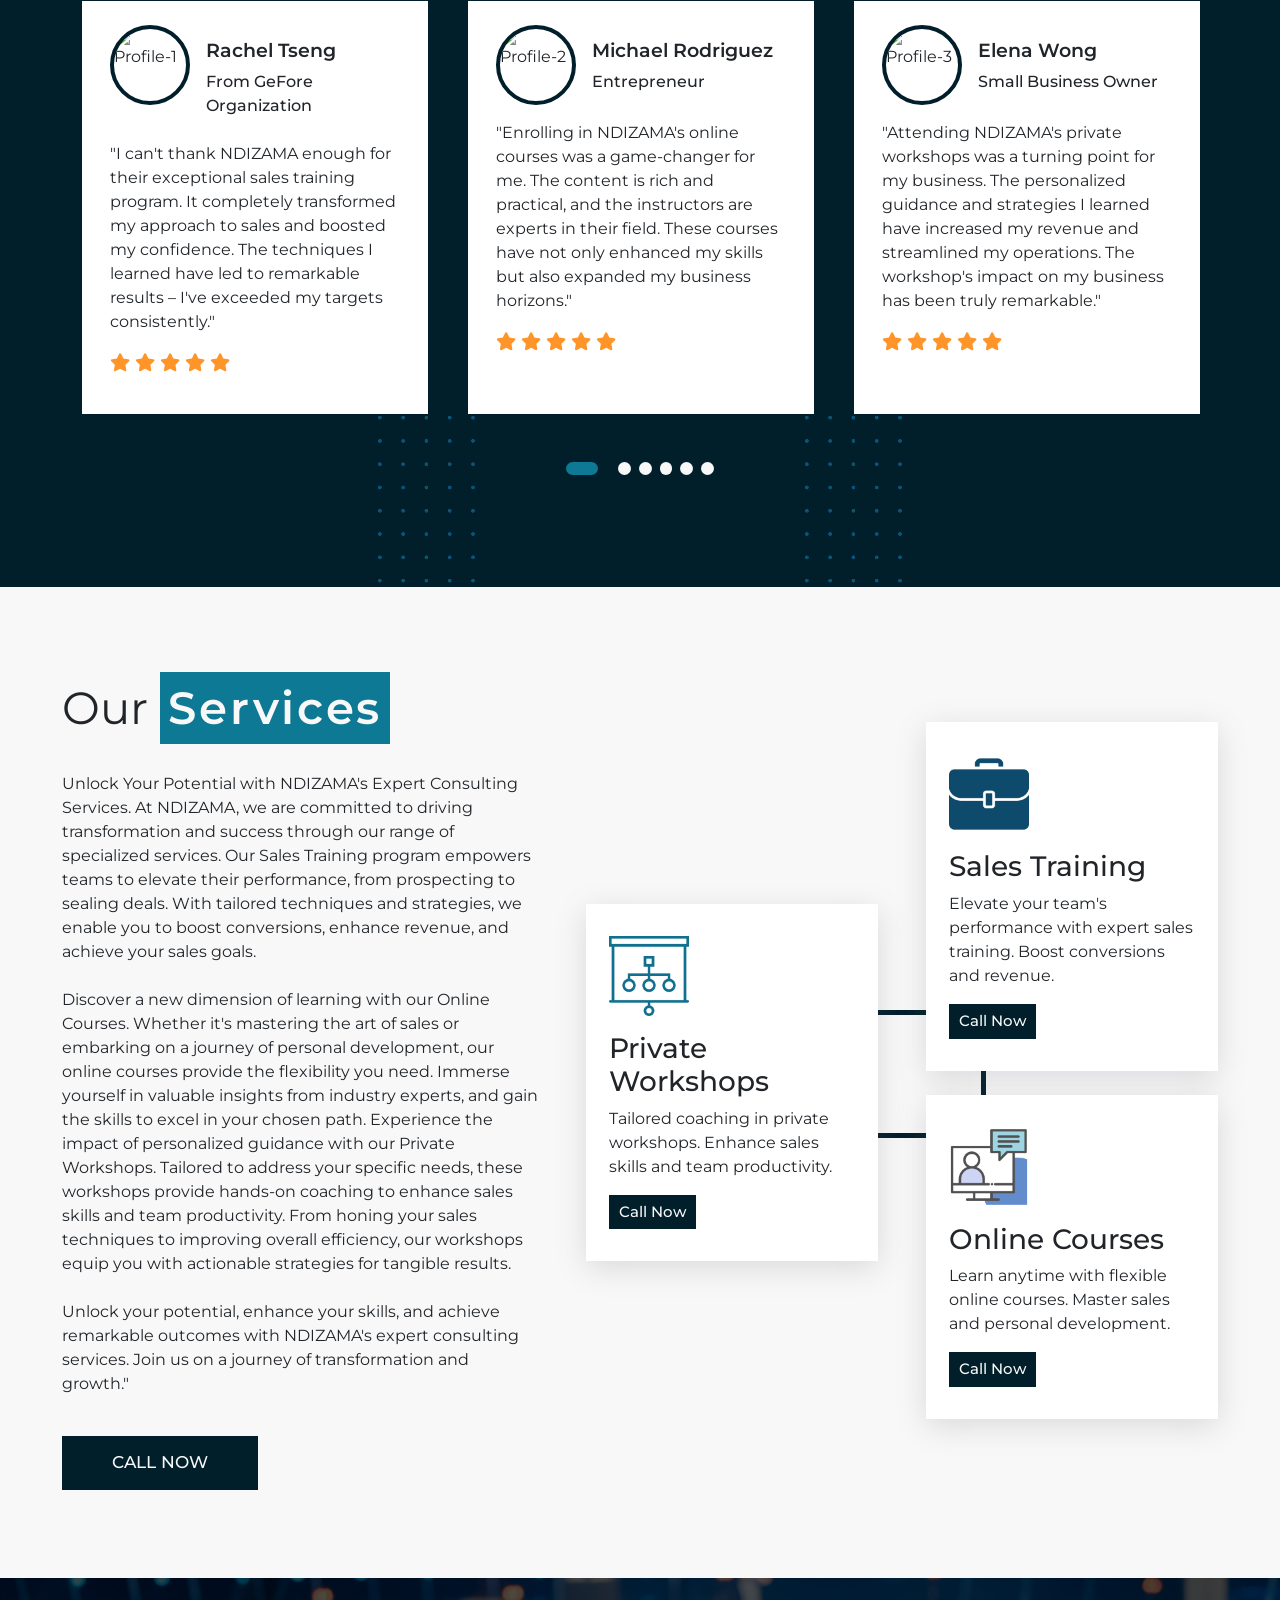
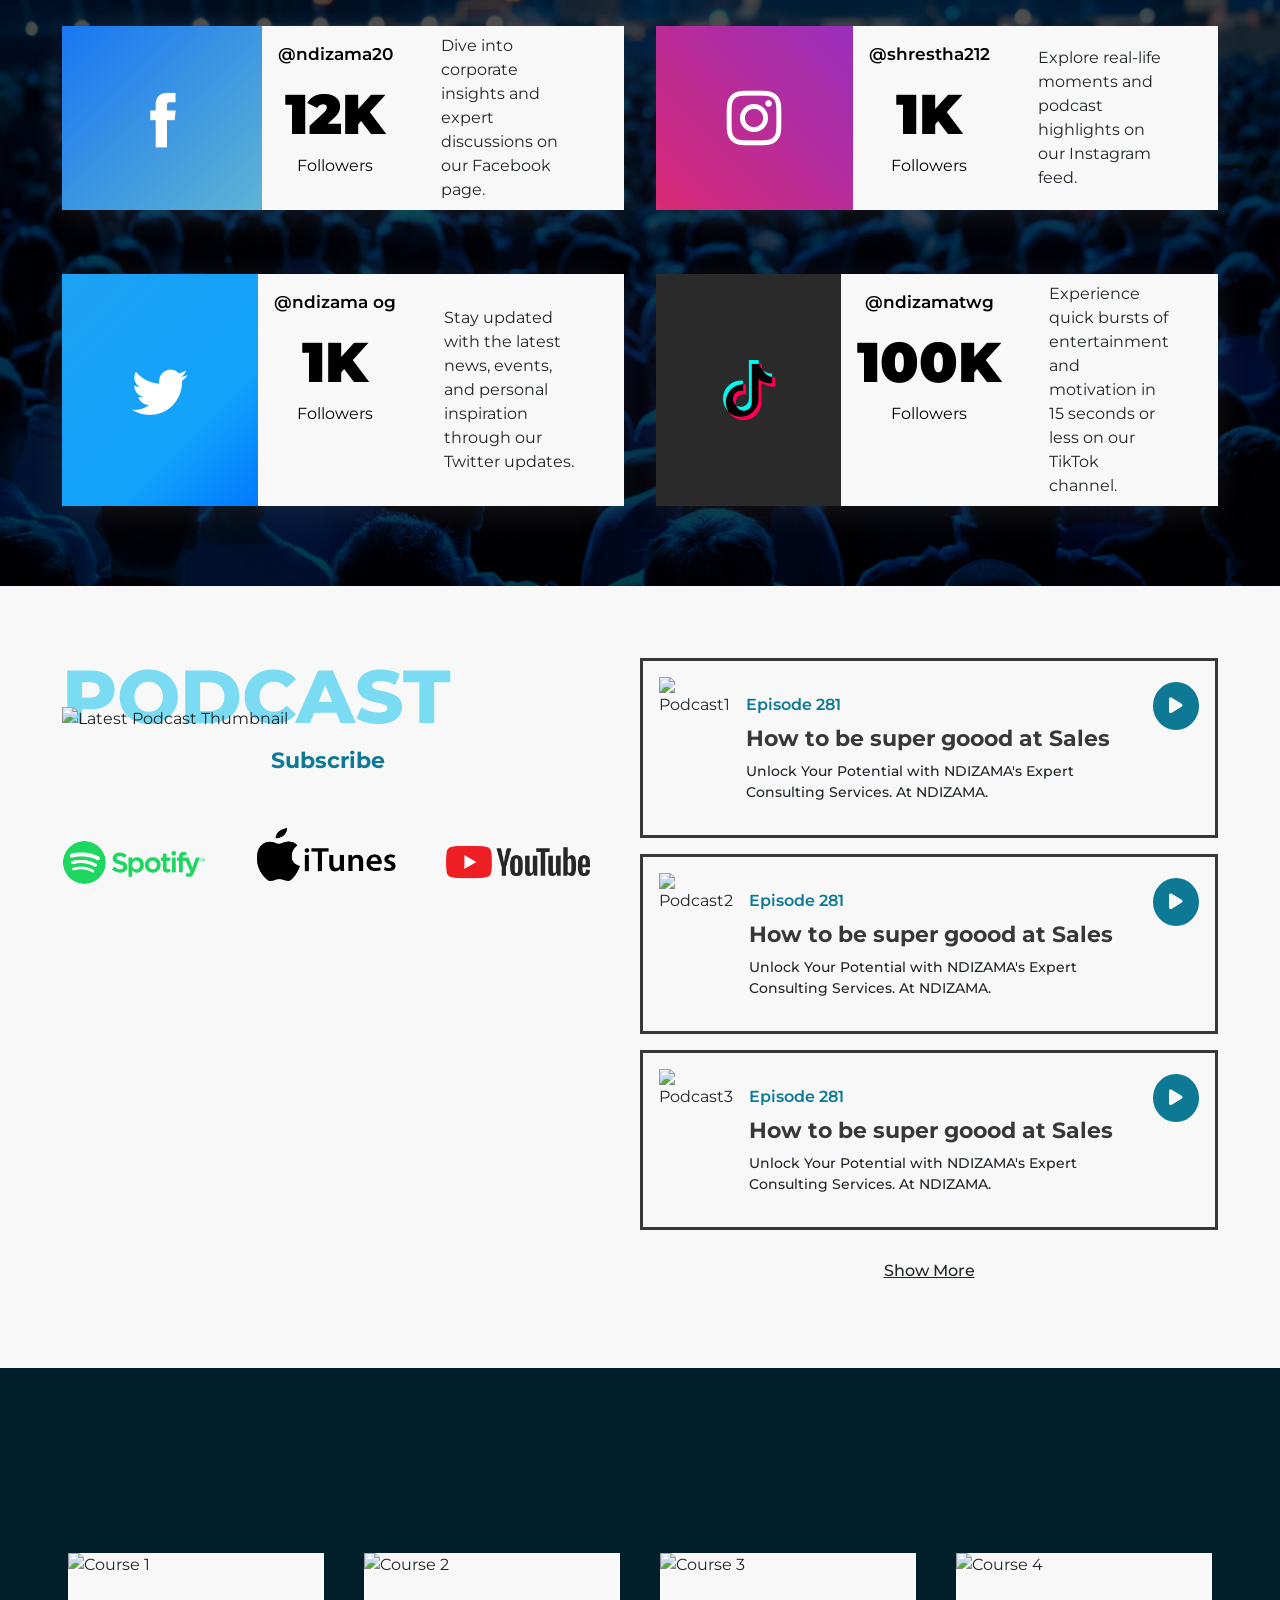
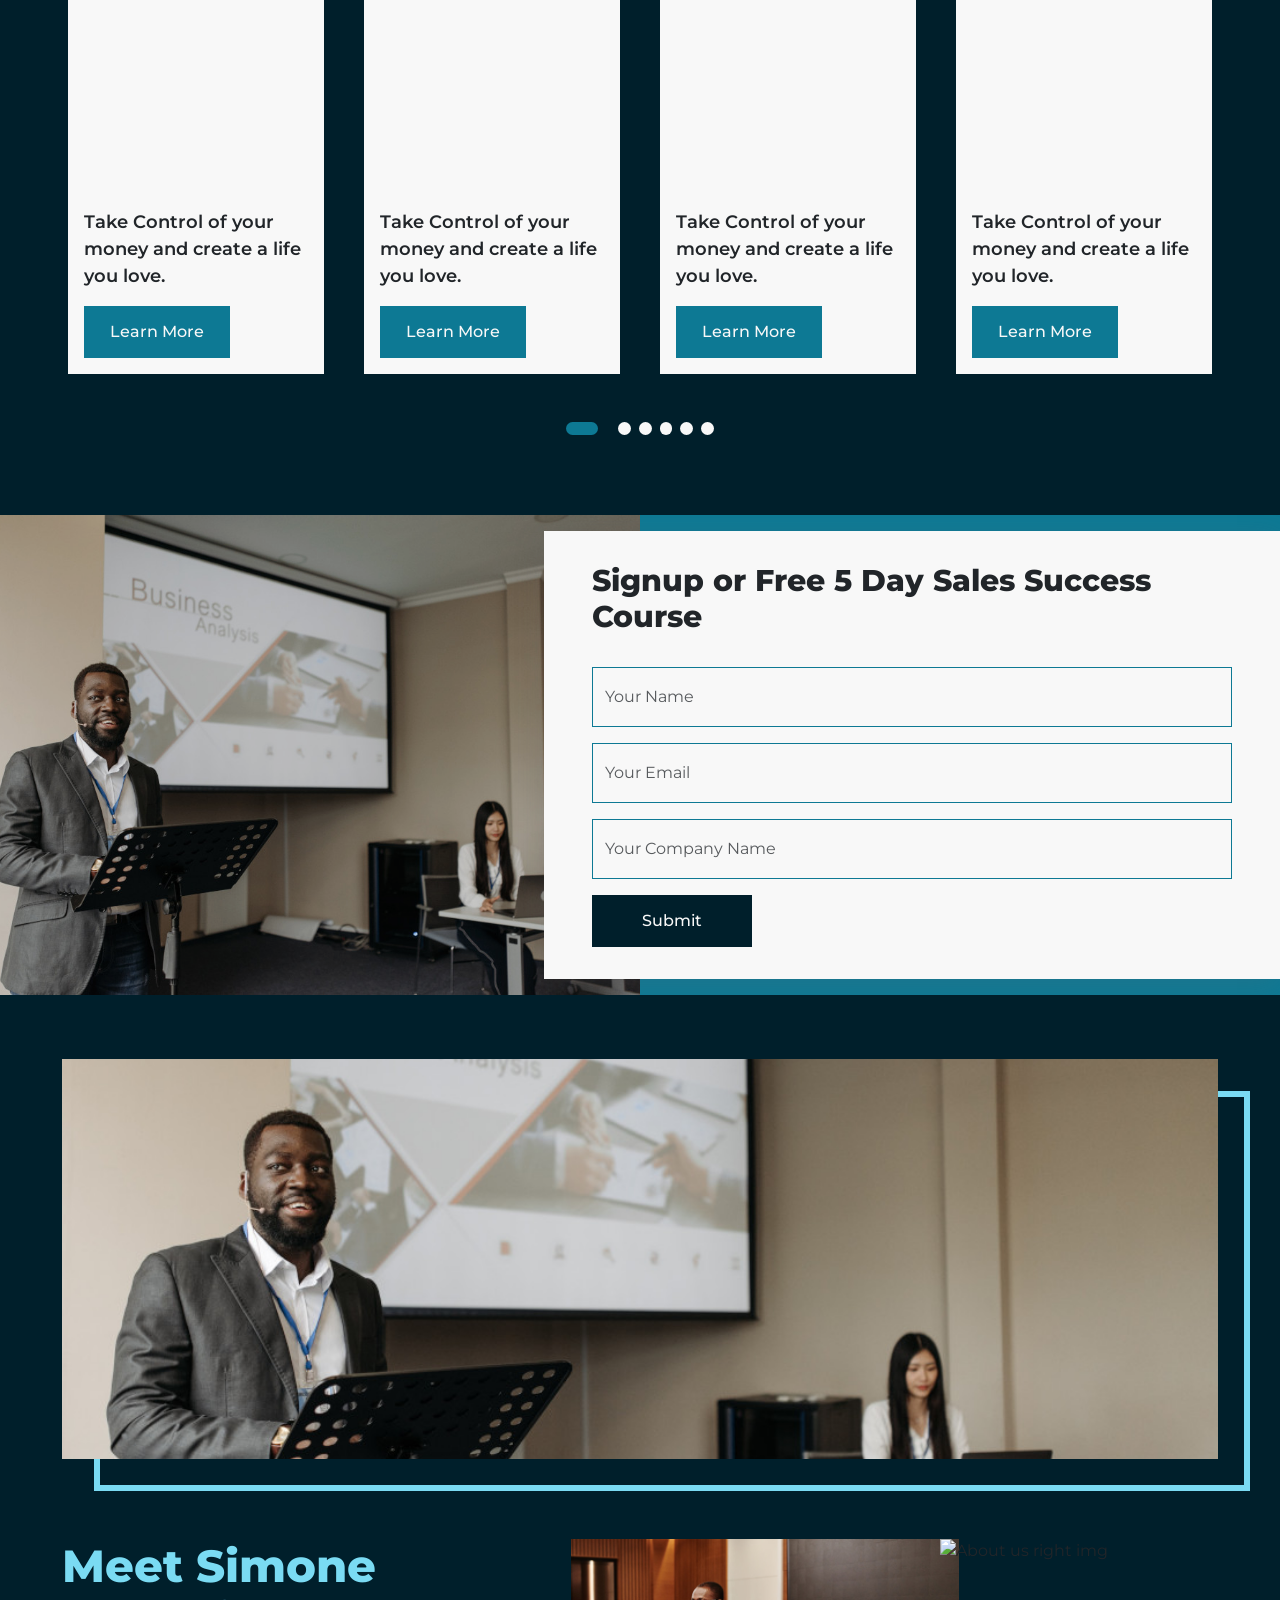
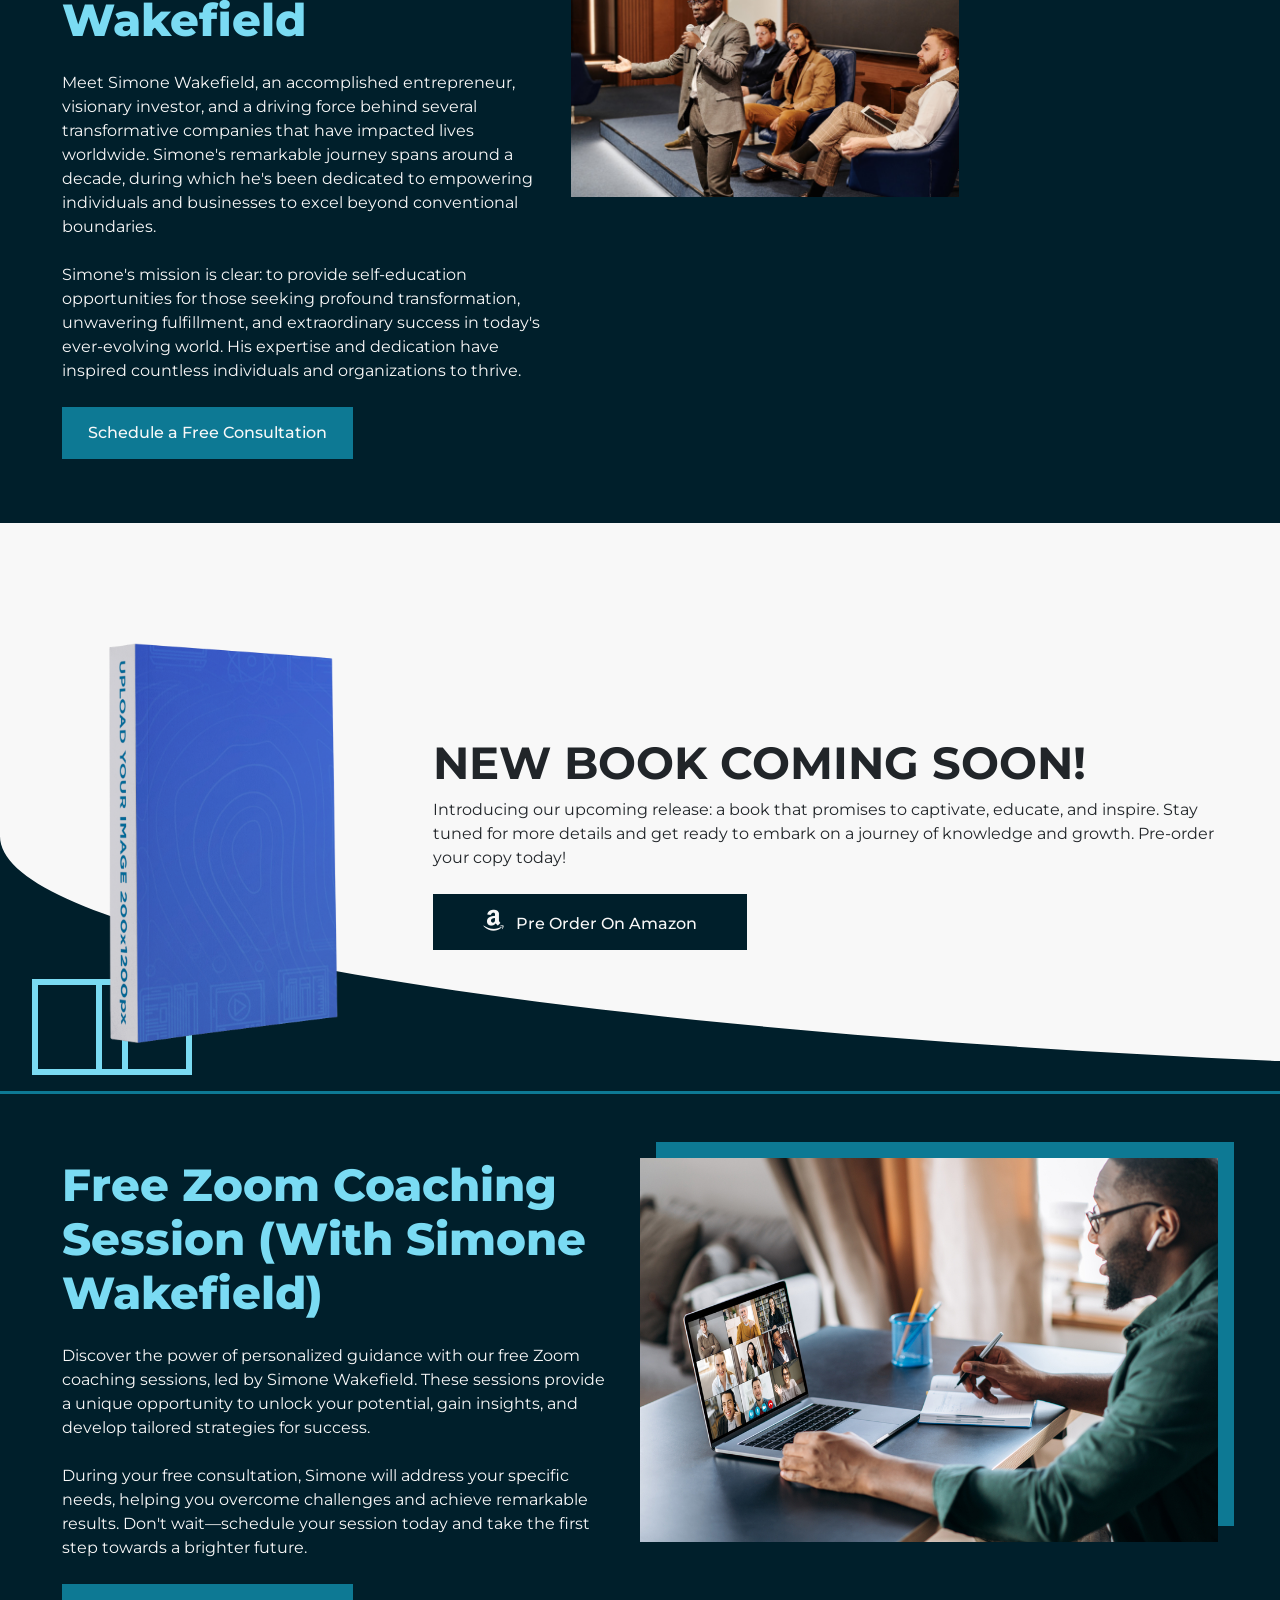
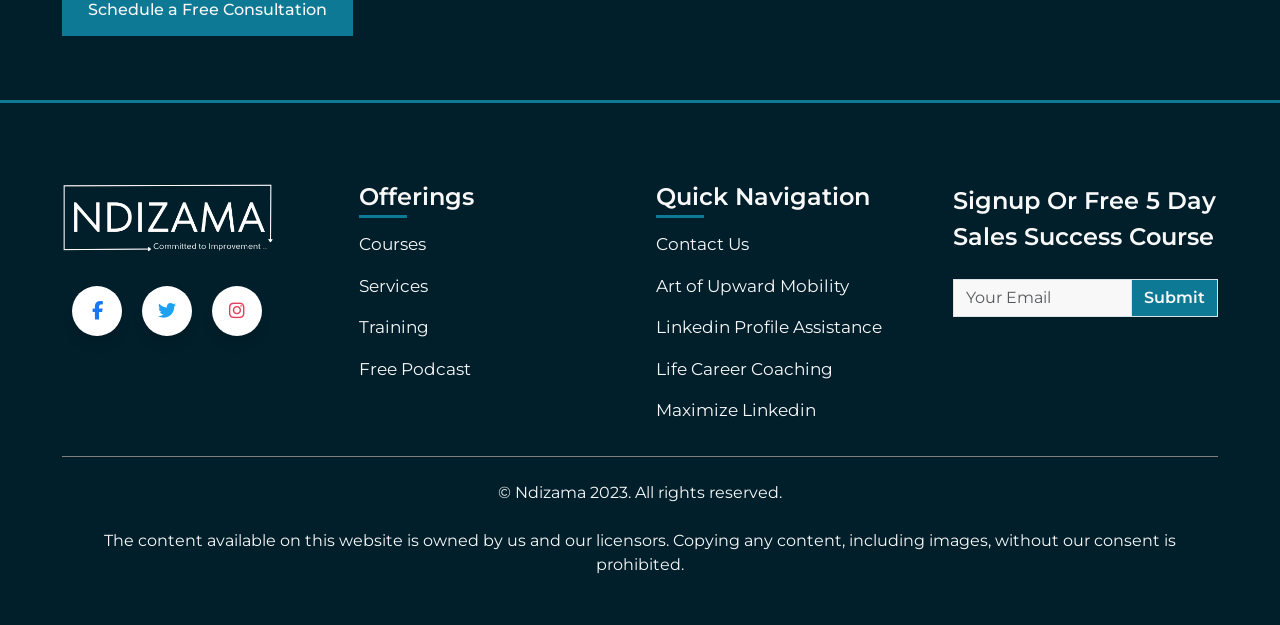
==== commit 2b64fee4: "feat: updated new pages" ====
--- a/index.html
+++ b/index.html
@@ -52,22 +52,21 @@
                         <ul data-aos="fade-right"
                             class="navbar-nav mb-xl-0 mb-3 d-flex justify-content-start flex-xl-row flex-column w-100 ps-xl-5 ms-xl-5">
 
-                            <li class="nav-item me-xl-4">
-                                <a title="Services" class="nav-link" href="/services.html">Services</a>
-                            </li>
-
-                            <li class="nav-item ms-xxl-4 ">
+                            <li class="nav-item ms-xxl-4 me-xl-4">
                                 <a title="Courses" class="nav-link" href="/courses.html">Courses</a>
                             </li>
 
                             <li class="nav-item me-xl-4">
                                 <a title="Training" class="nav-link" href="/training.html">Training</a>
+                            </li>
+                            <li class="nav-item me-xl-4">
+                                <a title="Training" class="nav-link" href="">5 Day Challenge</a>
                             </li>
                         </ul>
                         <button data-aos="fade-left" style="z-index: 4;"
                             class="changing-button nav-button bs-white rounded-0 fs-20 mt-xl-0 mt-4 ms-xl-4">
-                            <a class="px-4" title="Call Now Navbar" href="tel:+13176579806">Call
-                                Now</a></button>
+                            <a class="px-4" title="Free Podcast Navbar" href="/free-podcast.html">Free
+                                Podcast</a></button>
                     </div>
                 </div>
             </div>
@@ -77,8 +76,8 @@
             <div class="container">
                 <div class="hero-flex">
                     <div class="info-side" data-aos="fade-right">
-                        <h1>
-                           <span class="fw-600">Unlock Your Potential</span> with NDIZAMA's Expert
+                        <h1 class="hero-header">
+                            <span class="fw-600">Unlock Your Potential</span> with NDIZAMA's Expert
                             Consulting Services
                         </h1>
                         <p>
@@ -439,14 +438,15 @@
         <div class="container">
             <div class="flex">
                 <div data-aos="fade-down-right" class="row-social">
-                    <a class="img-div">
+                    <a href="/courses.html" class="img-div">
                         <img src="/img/facebook.png" alt="Facebook Logo">
+                        <p class="btn btn-dark rounded-0">Follow Us</p>
                     </a>
-                    <div class="name-followers">
+                    <a href="" class="name-followers">
                         <p>@ndizama20</p>
                         <h6>12K</h6>
                         <span>Followers</span>
-                    </div>
+                    </a>
                     <div class="description">
                         <p> Dive into corporate insights and expert discussions on our Facebook page.</p>
                     </div>
@@ -454,12 +454,13 @@
                 <div data-aos="fade-down-left" class="row-social">
                     <a class="img-div">
                         <img src="/img/instagram.png" alt="Instagram Logo">
+                        <p class="btn btn-dark rounded-0">Follow Us</p>
                     </a>
-                    <div class="name-followers">
+                    <a href="" class="name-followers">
                         <p>@shrestha212</p>
                         <h6>1K</h6>
                         <span>Followers</span>
-                    </div>
+                    </a>
                     <div class="description">
                         <p>Explore real-life moments and podcast highlights on our Instagram feed.</p>
                     </div>
@@ -467,12 +468,13 @@
                 <div data-aos="fade-up-right" class="row-social">
                     <a class="img-div">
                         <img src="/img/twitter.png" alt="Twitter Logo">
+                        <p class="btn btn-dark rounded-0">Follow Us</p>
                     </a>
-                    <div class="name-followers">
+                    <a href="" class="name-followers">
                         <p>@ndizama og</p>
                         <h6>1K</h6>
                         <span>Followers</span>
-                    </div>
+                    </a>
                     <div class="description">
                         <p>Stay updated with the latest news, events, and personal inspiration through our Twitter
                             updates.</p>
@@ -480,14 +482,15 @@
                 </div>
 
                 <div data-aos="fade-up-left" class="row-social">
-                    <a class="img-div">
+                    <a href="" class="img-div">
                         <img src="/img/tiktok.png" alt="Tiktok Logo">
+                        <p class="btn btn-dark rounded-0">Follow Us</p>
                     </a>
-                    <div class="name-followers">
+                    <a href="" class="name-followers">
                         <p>@ndizamatwg</p>
                         <h6>100K</h6>
                         <span>Followers</span>
-                    </div>
+                    </a>
                     <div class="description">
                         <p>Experience quick bursts of entertainment and motivation in 15 seconds or less on our TikTok
                             channel.</p>
@@ -505,16 +508,19 @@
                 <div data-aos="zoom-in-right" class="latest-episode position-relative">
                     <h3 class="bg-text">PODCAST</h3>
                     <div class="thumb-div pt-5">
-                        <img src="https://www.worldbank.org/content/dam/photos/780x439/2020/jan-2/The-Development-Podcast-Widescreen.jpg"
-                            alt="Latest Podcast Thumbnail">
+                        <div class="img-div">
+                            <img src="https://www.worldbank.org/content/dam/photos/780x439/2020/jan-2/The-Development-Podcast-Widescreen.jpg"
+                                alt="Latest Podcast Thumbnail">
+                            <a href=""><i class="fa-solid fa-play"></i></a>
+                        </div>
                     </div>
                     <div class="d-flex">
                         <a title="Subscribe" class="btn fw-700 fs-22 text-secondary mx-auto" href="">Subscribe</a>
                     </div>
                     <div class="logos">
-                        <img src="/img/spotify.png" alt="Spotify Logo">
-                        <img src="/img/itunes.png" alt="Itunes Logo">
-                        <img src="/img/youtube.png" alt="Youtube Logo">
+                        <a href=""><img src="/img/spotify.png" alt="Spotify Logo"></a>
+                        <a href=""> <img src="/img/itunes.png" alt="Itunes Logo"></a>
+                        <a href=""> <img src="/img/youtube.png" alt="Youtube Logo"></a>
                     </div>
                 </div>
                 <div data-aos="zoom-in-left" class="last-episodes">
@@ -682,6 +688,17 @@
                     <div class="info-div">
                         <p class="name mb-3">Take Control of your money and create a life you love.</p>
                         <a title="Learn More course 4" class="btn btn-secondary rounded-0 px-4" href="">Learn More</a>
+                    </div>
+                </div>
+
+                <div class="column">
+                    <div class="img-div">
+                        <img src="https://www.onsightapp.com/blog/wp-content/uploads/2018/08/online_courses.jpg"
+                            alt="Course 5">
+                    </div>
+                    <div class="info-div">
+                        <p class="name mb-3">Take Control of your money and create a life you love.</p>
+                        <a title="Learn More course 5" class="btn btn-secondary rounded-0 px-4" href="">Learn More</a>
                     </div>
                 </div>
 
@@ -756,9 +773,9 @@
                     <a title="Free Consultation" class="btn btn-secondary rounded-0 px-4 mt-4" href="">Schedule a Free
                         Consultation</a>
                 </div>
-                <div class="img-div" data-aos="zoom-in-left">
-                    <img class="left-img"  src="/img/simone-left.jpg" alt="About us left img">
-                    <img class="right-img"  src="/img/simone-right.jpg" alt="About us right img">
+                <div class="img-div">
+                    <img class="left-img" src="/img/simone-left.jpg" alt="About us left img">
+                    <img class="right-img" src="/img/simone-right.jpg" alt="About us right img">
                     <!-- <svg viewBox="0 0 200 200" xmlns="http://www.w3.org/2000/svg">
                         <path fill="#7ADBF3"
                             d="M43.9,-75.5C56.4,-68.8,65.7,-56.1,73.3,-42.5C80.8,-28.9,86.7,-14.4,86.9,0.1C87,14.6,81.3,29.1,71.9,39.5C62.5,49.9,49.3,56.2,36.6,62.1C24,67.9,12,73.5,0.6,72.3C-10.7,71.2,-21.5,63.5,-33.8,57.5C-46.1,51.4,-59.9,47,-65.6,37.7C-71.2,28.4,-68.6,14.2,-67.3,0.7C-66.1,-12.8,-66.2,-25.5,-63.4,-39.6C-60.5,-53.7,-54.7,-69.2,-43.6,-76.6C-32.6,-84.1,-16.3,-83.7,-0.3,-83.2C15.7,-82.7,31.4,-82.1,43.9,-75.5Z"
@@ -796,6 +813,13 @@
                 </div>
             </div>
         </div>
+        <div class="custom-shape-divider-bottom-1693397903">
+            <svg data-name="Layer 1" xmlns="http://www.w3.org/2000/svg" viewBox="0 0 1200 120"
+                preserveAspectRatio="none">
+                <path d="M600,112.77C268.63,112.77,0,65.52,0,7.23V120H1200V7.23C1200,65.52,931.37,112.77,600,112.77Z"
+                    class="shape-fill"></path>
+            </svg>
+        </div>
     </section>
 
     <!-- Free Zoom Coaching -->
@@ -803,7 +827,7 @@
         <!-- mb-0 border-bottom border-secondary border-4-->
         <div class="container">
             <div class="flex">
-                <div  class="info-div">
+                <div class="info-div">
                     <h6 class="mb-4">Free Zoom Coaching Session (With Simone Wakefield)</h6>
                     <p>
                         Discover the power of personalized guidance with our free Zoom coaching sessions, led by Simone
@@ -818,8 +842,7 @@
                         a Free Consultation</a>
                 </div>
                 <div class="img-div">
-                    <img class="left-img" src="/img/zoom-coaching.jpg"
-                        alt="Simone Left About Us below">
+                    <img class="left-img" src="/img/zoom-coaching.jpg" alt="Simone Left About Us below">
                 </div>
             </div>
         </div>
@@ -829,7 +852,8 @@
         <div class="container">
             <div class="flex">
                 <div class="column">
-                    <img class="mb-4 footer-logo" src="/img/logo-white.png" alt="Footer Logo">
+                    <a href="/index.html"> <img class="mb-4 footer-logo" src="/img/logo-white.png"
+                            alt="Footer Logo"></a>
                     <div class="social-media-links">
                         <ul class="wrapper">
                             <li class="icon facebook">
@@ -855,20 +879,26 @@
                 </div>
 
                 <div class="column">
-                    <h6 class="footer-head">Column 1</h6>
-                    <a title="Navigation Menu" class="navigation-menu" href="">Navigation</a>
-                    <a title="Navigation Menu" class="navigation-menu" href="">Navigation</a>
-                    <a title="Navigation Menu" class="navigation-menu" href="">Navigation</a>
-                    <a title="Navigation Menu" class="navigation-menu" href="">Navigation</a>
-                </div>
-
-
-                <div class="column">
-                    <h6 class="footer-head">Column 2</h6>
-                    <a title="Navigation Menu" class="navigation-menu" href="">Navigation</a>
-                    <a title="Navigation Menu" class="navigation-menu" href="">Navigation</a>
-                    <a title="Navigation Menu" class="navigation-menu" href="">Navigation</a>
-                    <a title="Navigation Menu" class="navigation-menu" href="">Navigation</a>
+                    <h6 class="footer-head">Offerings</h6>
+                    <a title="Navigation Menu" class="navigation-menu" href="/courses.html">Courses</a>
+                    <a title="Navigation Menu" class="navigation-menu" href="/services.html">Services</a>
+                    <a title="Navigation Menu" class="navigation-menu" href="/training.html">Training</a>
+                    <a title="Navigation Menu" class="navigation-menu" href="/free-podcast.html">Free Podcast</a>
+                </div>
+
+
+                <div class="column">
+                    <h6 class="footer-head">Quick Navigation</h6>
+                    <a title="Navigation Menu" class="navigation-menu" href="/free-podcast.html">Contact Us</a>
+                    <a title="Navigation Menu" class="navigation-menu" href="/art-of-upward-mobility.html">Art of Upward
+                        Mobility</a>
+                    <a title="Navigation Menu" class="navigation-menu" href="/linkedin-profile-assistance.html">Linkedin
+                        Profile Assistance</a>
+                    <a title="Navigation Menu" class="navigation-menu" href="/life-career-coaching.html">Life Career
+                        Coaching</a>
+                    <a title="Navigation Menu" class="navigation-menu" href="/maximize-linkedin-account.html">Maximize
+                        Linkedin</a>
+
                 </div>
 
                 <div class="column">
@@ -881,6 +911,11 @@
                     </div>
                 </div>
             </div>
+            <p class="text-white text-center border-top border-1 pt-4 border-info">&copy Ndizama
+                2023. All rights reserved. <br> <br>
+                The content available on this website is owned by us and our licensors. Copying any content, including
+                images, without our consent is prohibited.
+            </p>
         </div>
     </footer>
 
--- a/css/index.css
+++ b/css/index.css
@@ -12971,14 +12971,14 @@
 
 .header {
   font-size: 45px;
-  font-weight: 700;
+  font-weight: 400;
   position: relative;
   text-transform: capitalize;
   margin-bottom: 2rem;
   text-align: center;
 }
 .header mark, .header .mark {
-  font-weight: 900;
+  font-weight: 600;
   background-color: #0d7994;
   color: #f8f8f8;
   letter-spacing: 2.7px;
@@ -13094,7 +13094,7 @@
   }
 }
 nav .nav-button a {
-  min-width: 13rem;
+  min-width: 19rem;
 }
 @media (max-width: 1200px) {
   nav .nav-button {
@@ -13540,6 +13540,19 @@
     background: radial-gradient(circle, hsl(197, 100%, 8%) 0%, hsl(197, 100%, 8%) 0%, hsl(197, 100%, 8%) 23%, hsl(197, 90%, 12%) 97%) !important;
   }
 }
+.inner-nav-hero .inner-page-header {
+  font-size: 50px;
+  text-align: center;
+  font-weight: 800 !important;
+  letter-spacing: 1.5px;
+  text-transform: uppercase;
+  color: #f8f8f8;
+}
+@media (max-width: 576px) {
+  .inner-nav-hero .inner-page-header {
+    font-size: 40px;
+  }
+}
 
 .nav-hero {
   position: relative;
@@ -13636,14 +13649,7 @@
     width: 100%;
   }
 }
-.nav-hero .hero .hero-flex .info-side .inner-page-header {
-  font-size: 50px;
-  text-align: center;
-  font-weight: 800 !important;
-  letter-spacing: 1.5px;
-  text-transform: uppercase;
-}
-.nav-hero .hero .hero-flex .info-side h1, .nav-hero .hero .hero-flex .info-side .h1 {
+.nav-hero .hero .hero-flex .info-side .hero-header {
   font-size: 48px;
   color: #f8f8f8;
   font-weight: 400;
@@ -13653,22 +13659,22 @@
   line-height: 75px;
 }
 @media (max-width: 992px) {
-  .nav-hero .hero .hero-flex .info-side h1, .nav-hero .hero .hero-flex .info-side .h1 {
+  .nav-hero .hero .hero-flex .info-side .hero-header {
     line-height: inherit;
   }
 }
 @media (max-width: 768px) {
-  .nav-hero .hero .hero-flex .info-side h1, .nav-hero .hero .hero-flex .info-side .h1 {
+  .nav-hero .hero .hero-flex .info-side .hero-header {
     font-size: 38px;
     width: 100%;
     margin-top: 1rem;
     margin-bottom: 1rem;
   }
 }
-.nav-hero .hero .hero-flex .info-side h1 .underline, .nav-hero .hero .hero-flex .info-side .h1 .underline {
+.nav-hero .hero .hero-flex .info-side .hero-header .underline {
   position: relative;
 }
-.nav-hero .hero .hero-flex .info-side h1 .underline::after, .nav-hero .hero .hero-flex .info-side .h1 .underline::after {
+.nav-hero .hero .hero-flex .info-side .hero-header .underline::after {
   content: "";
   position: absolute;
   left: 0px;
@@ -13980,6 +13986,12 @@
     flex-direction: column;
   }
 }
+.social-media .flex .row-social:hover .img-div img {
+  padding-bottom: 2rem;
+}
+.social-media .flex .row-social:hover .img-div .btn {
+  opacity: 1;
+}
 .social-media .flex .row-social div {
   width: fit-content;
   flex: 1;
@@ -13989,12 +14001,21 @@
   width: 10rem;
   flex: 1;
   display: flex;
+  flex-direction: column;
   justify-content: center;
   align-items: center;
   cursor: pointer;
+  position: relative;
 }
 .social-media .flex .row-social .img-div img {
   width: 4rem;
+}
+.social-media .flex .row-social .img-div .btn {
+  position: absolute;
+  bottom: 0;
+  width: 100%;
+  opacity: 0;
+  transition: all 0.4s ease-in;
 }
 @media (max-width: 768px) {
   .social-media .flex .row-social .img-div {
@@ -14033,8 +14054,7 @@
 }
 .social-media .flex .row-social .description {
   width: 40%;
-  padding-left: 3rem;
-  padding-right: 3rem;
+  padding: 0.5rem 3rem;
   display: flex;
   align-items: center;
 }
@@ -14141,10 +14161,31 @@
 .podcasts .flex .latest-episode .thumb-div {
   width: 100%;
 }
-.podcasts .flex .latest-episode .thumb-div img {
+.podcasts .flex .latest-episode .thumb-div .img-div {
+  position: relative;
+  transition: all 0.4s ease-in-out;
+}
+.podcasts .flex .latest-episode .thumb-div .img-div img {
   width: 100%;
   height: 23rem;
   object-fit: contain;
+}
+.podcasts .flex .latest-episode .thumb-div .img-div a {
+  font-size: 55px;
+  position: absolute;
+  top: 50%;
+  left: 50%;
+  transform: translate(-50%, -50%);
+  opacity: 0;
+}
+.podcasts .flex .latest-episode .thumb-div .img-div a i {
+  color: #f8f8f8;
+}
+.podcasts .flex .latest-episode .thumb-div .img-div:hover img {
+  filter: brightness(40%);
+}
+.podcasts .flex .latest-episode .thumb-div .img-div:hover a {
+  opacity: 1;
 }
 .podcasts .flex .latest-episode .logos {
   display: flex;
@@ -14712,6 +14753,7 @@
 footer .flex .column .footer-head {
   font-size: 24px;
   font-weight: 600;
+  text-transform: capitalize;
   margin-bottom: 1.3rem;
   position: relative;
 }
@@ -14727,7 +14769,7 @@
 footer .flex .column .navigation-menu {
   color: #f8f8f8;
   font-size: 17px;
-  font-weight: 600;
+  font-weight: 400;
   color: #f8f8f8;
   margin-bottom: 1rem;
   transition: all 0.3s;
@@ -14764,6 +14806,9 @@
   cursor: pointer;
   transition: all 0.2s cubic-bezier(0.68, -0.55, 0.265, 1.55);
 }
+footer .flex .column .social-media-links .wrapper .icon:hover i {
+  color: #f8f8f8 !important;
+}
 footer .flex .column .social-media-links .wrapper .tooltip {
   position: absolute;
   top: 0;
@@ -14803,33 +14848,27 @@
   color: #1877F2;
 }
 footer .flex .column .social-media-links .wrapper .facebook:hover,
-footer .flex .column .social-media-links .wrapper .facebook:hover a,
 footer .flex .column .social-media-links .wrapper .facebook:hover .tooltip,
 footer .flex .column .social-media-links .wrapper .facebook:hover .tooltip::before {
   background: #1877F2;
-  color: #fff;
 }
 footer .flex .column .social-media-links .wrapper .twitter,
 footer .flex .column .social-media-links .wrapper .twitter a {
   color: #1DA1F2;
 }
 footer .flex .column .social-media-links .wrapper .twitter:hover,
-footer .flex .column .social-media-links .wrapper .twitter:hover a,
 footer .flex .column .social-media-links .wrapper .twitter:hover .tooltip,
 footer .flex .column .social-media-links .wrapper .twitter:hover .tooltip::before {
   background: #1DA1F2;
-  color: #fff;
 }
 footer .flex .column .social-media-links .wrapper .instagram,
 footer .flex .column .social-media-links .wrapper .instagram a {
   color: #E4405F;
 }
 footer .flex .column .social-media-links .wrapper .instagram:hover,
-footer .flex .column .social-media-links .wrapper .instagram:hover a,
 footer .flex .column .social-media-links .wrapper .instagram:hover .tooltip,
 footer .flex .column .social-media-links .wrapper .instagram:hover .tooltip::before {
   background: #E4405F;
-  color: #fff;
 }
 
 .circle {
@@ -14858,6 +14897,129 @@
     transform: rotate(360deg);
   }
 }
+.contact .flex-top {
+  display: flex;
+  justify-content: space-around;
+  margin-bottom: 2rem;
+}
+@media (max-width: 992px) {
+  .contact .flex-top {
+    flex-direction: column;
+    row-gap: 1rem;
+  }
+}
+.contact .flex-top .column {
+  display: flex;
+  flex-direction: column;
+  align-items: center;
+  justify-content: center;
+  background-color: #001F2B;
+  padding: 2rem;
+  min-width: 20rem;
+  min-height: 10rem;
+  color: #f8f8f8;
+  transition: all ease-in 0.4s;
+  cursor: pointer;
+}
+@media (max-width: 350px) {
+  .contact .flex-top .column {
+    min-width: auto;
+    min-height: auto;
+  }
+}
+.contact .flex-top .column:hover {
+  transform: scale(0.9);
+}
+.contact .flex-top .column i {
+  font-size: 35px;
+  background-color: #0d7994;
+  padding: 1rem;
+  width: 5rem;
+  height: 5rem;
+  display: flex;
+  justify-content: center;
+  align-items: center;
+  border-radius: 50%;
+}
+.contact .flex-top .column p {
+  padding: 0.8rem 0;
+  font-size: 19px;
+  font-weight: 500;
+}
+.contact .flex {
+  display: flex;
+  justify-content: space-between;
+}
+@media (max-width: 768px) {
+  .contact .flex {
+    flex-direction: column;
+    row-gap: 1rem;
+  }
+}
+.contact .flex .info-section {
+  width: 30%;
+  background-color: #001F2B;
+  padding: 2rem 1.5rem;
+}
+@media (max-width: 1200px) {
+  .contact .flex .info-section {
+    width: 40%;
+  }
+}
+@media (max-width: 992px) {
+  .contact .flex .info-section {
+    width: 50%;
+  }
+}
+@media (max-width: 768px) {
+  .contact .flex .info-section {
+    width: 100%;
+  }
+}
+.contact .flex .info-section h4, .contact .flex .info-section .h4 {
+  color: #7adbf3;
+  font-weight: 600;
+  font-size: 35px;
+  padding-bottom: 2rem;
+}
+.contact .flex .info-section ul {
+  list-style-type: none;
+  padding-left: 0;
+}
+.contact .flex .info-section ul li {
+  color: #f8f8f8;
+  font-weight: 600;
+  padding-left: 0;
+  padding-bottom: 1.5rem;
+  font-weight: 400;
+}
+.contact .flex .info-section ul li span {
+  color: #7adbf3;
+  padding-right: 0.4rem;
+  font-weight: 500;
+}
+.contact .flex .map-section {
+  width: 70%;
+}
+@media (max-width: 1200px) {
+  .contact .flex .map-section {
+    width: 60%;
+  }
+}
+@media (max-width: 992px) {
+  .contact .flex .map-section {
+    width: 50%;
+  }
+}
+@media (max-width: 768px) {
+  .contact .flex .map-section {
+    width: 100%;
+  }
+  .contact .flex .map-section iframe {
+    min-height: 20rem;
+  }
+}
+
 .filter i {
   cursor: pointer;
 }
@@ -14951,7 +15113,6 @@
 .grid-view .item .img-div {
   width: 100%;
   display: flex;
-  flex: 1;
 }
 .grid-view .item .img-div img {
   width: 100%;
@@ -15616,6 +15777,16 @@
   font-size: 14px;
 }
 
+.stream-link {
+  background-color: #7adbf3;
+  display: flex;
+  justify-content: space-around;
+  margin-bottom: 4rem;
+}
+.stream-link a img {
+  max-width: 10rem;
+}
+
 .lb-loader,
 .lightbox {
   text-align: center;
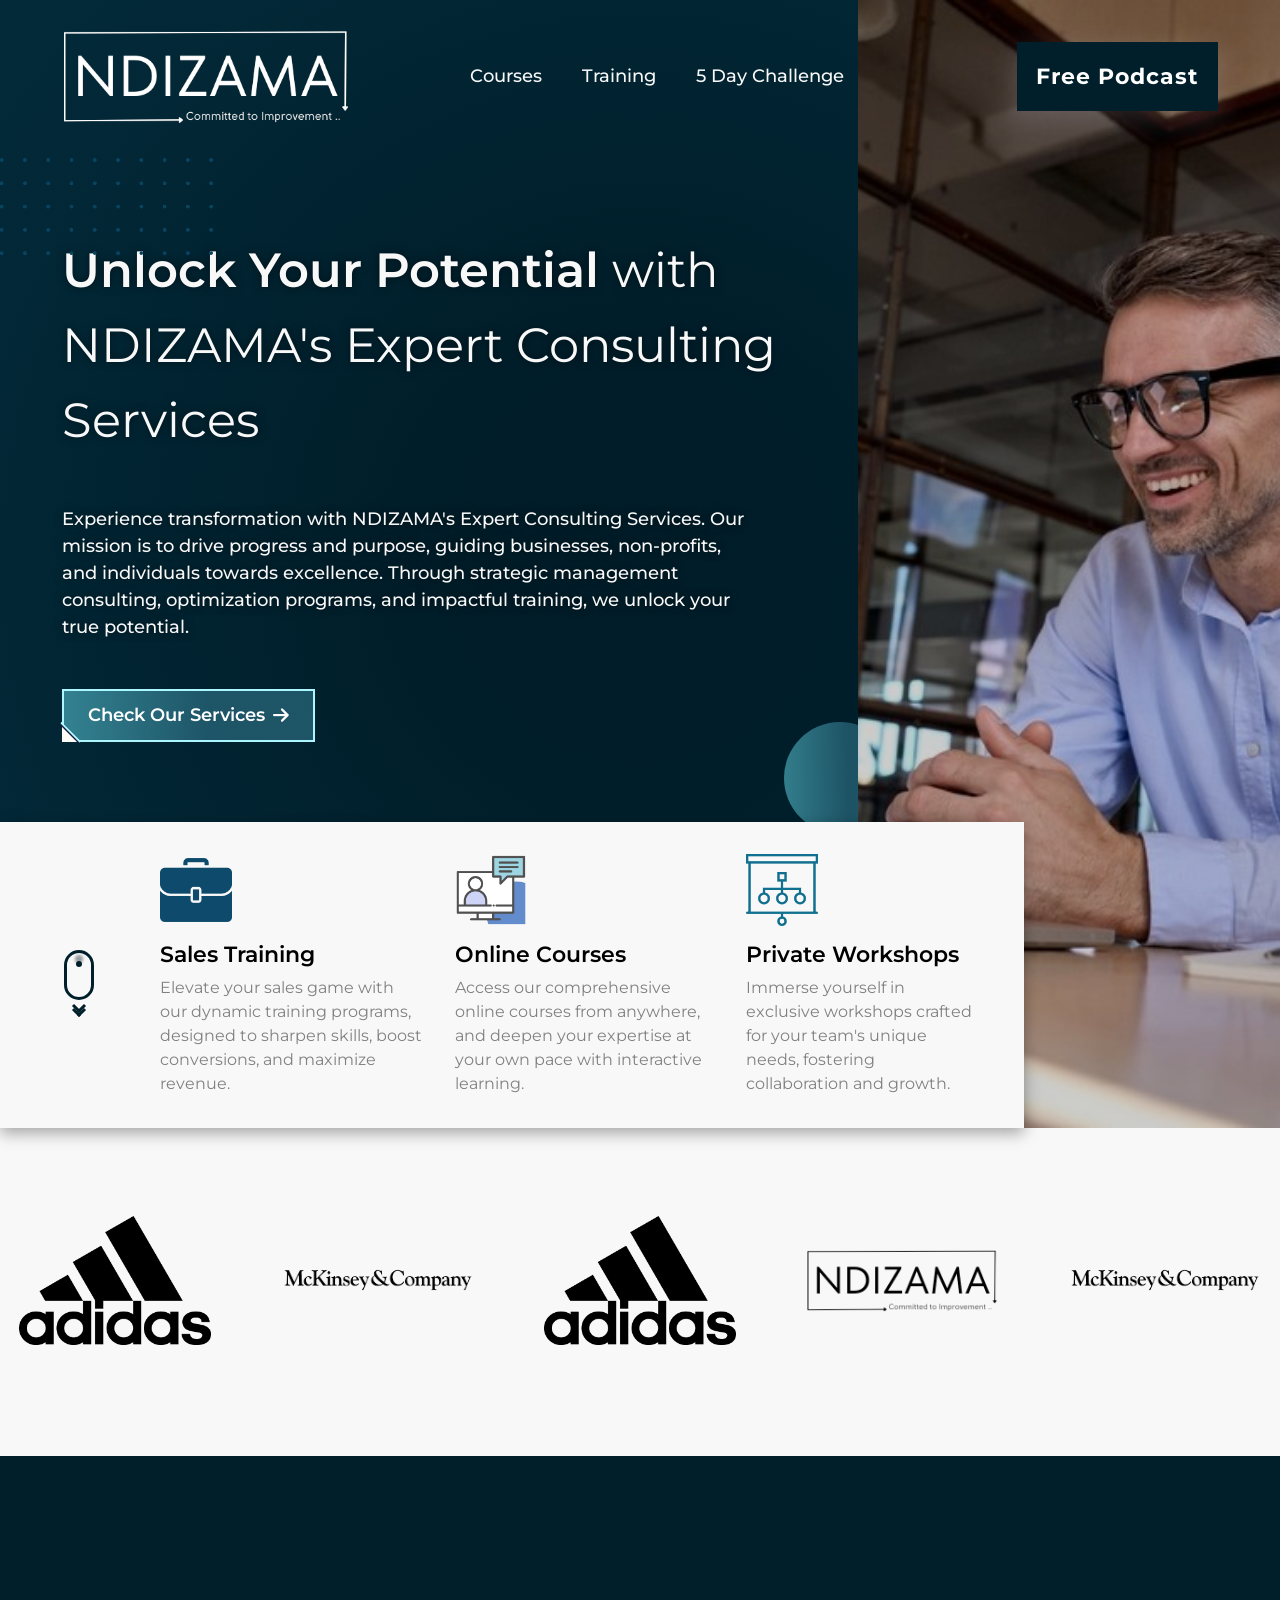
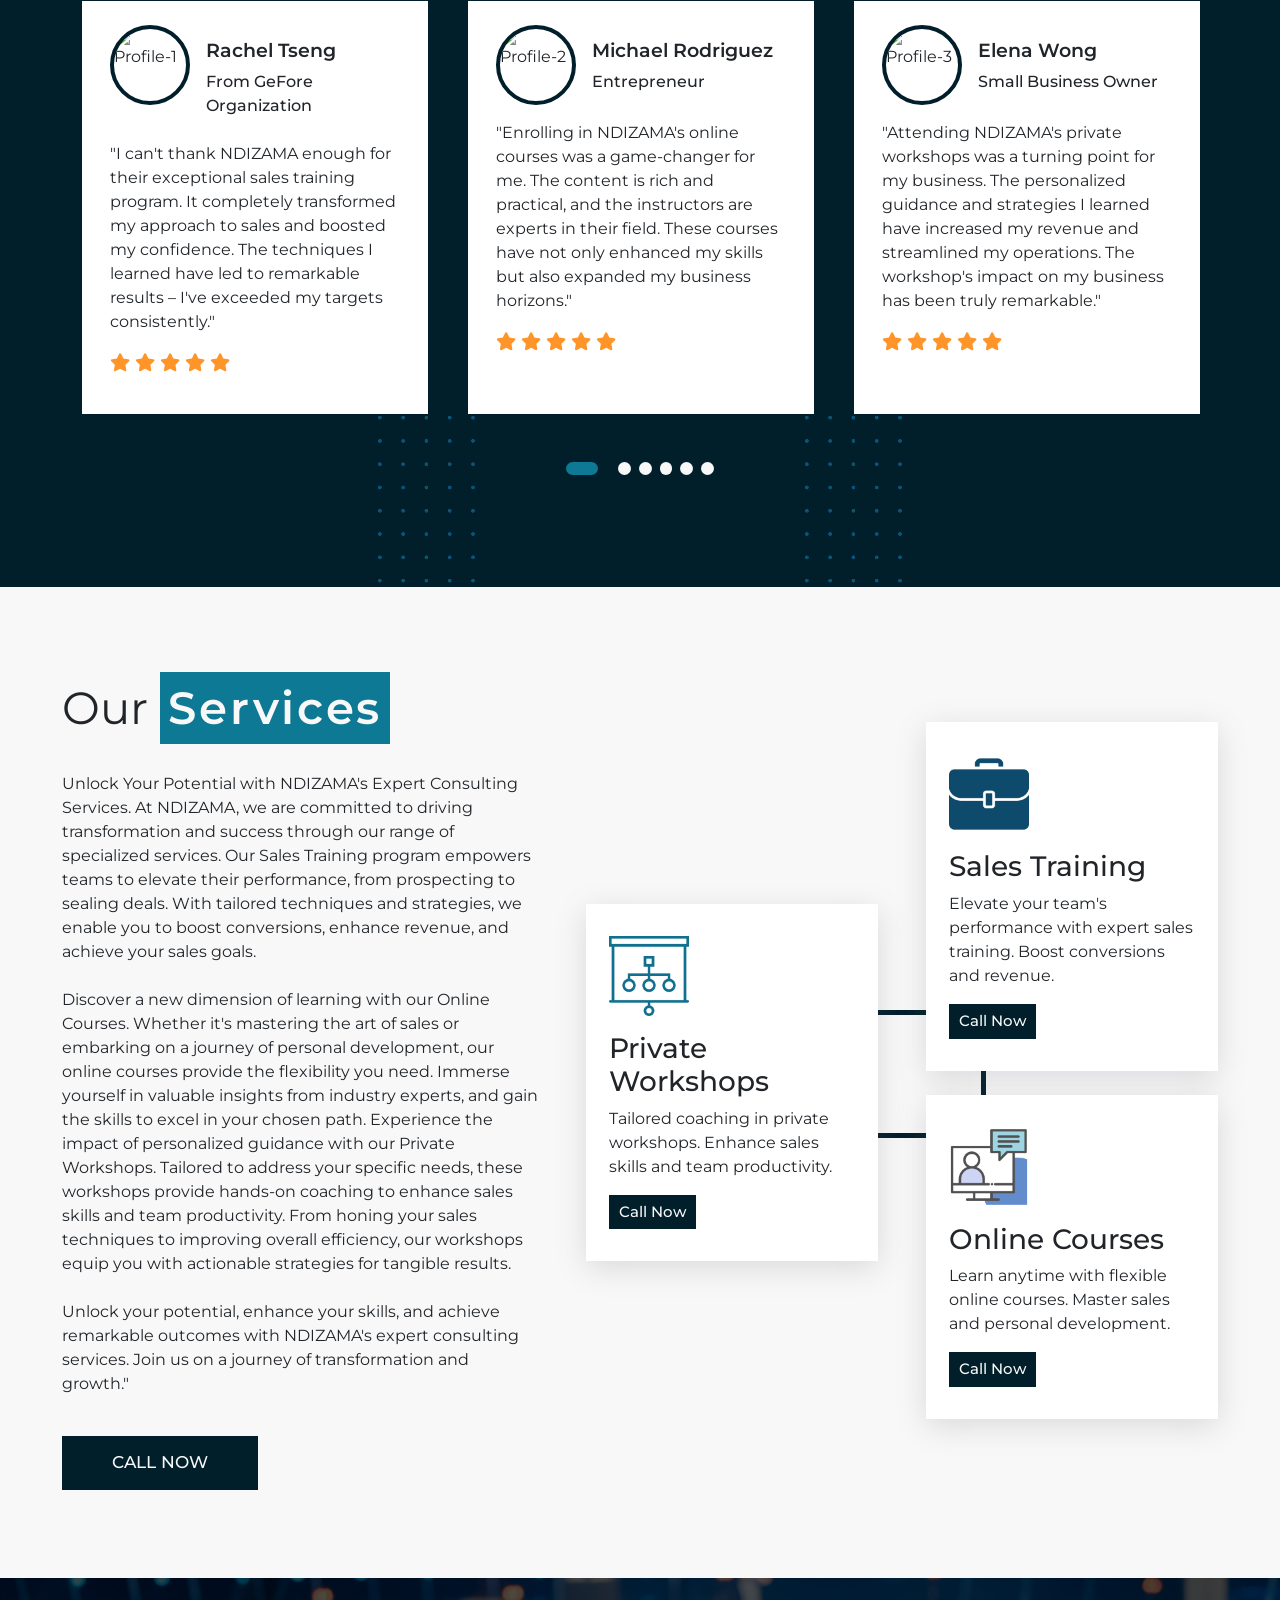
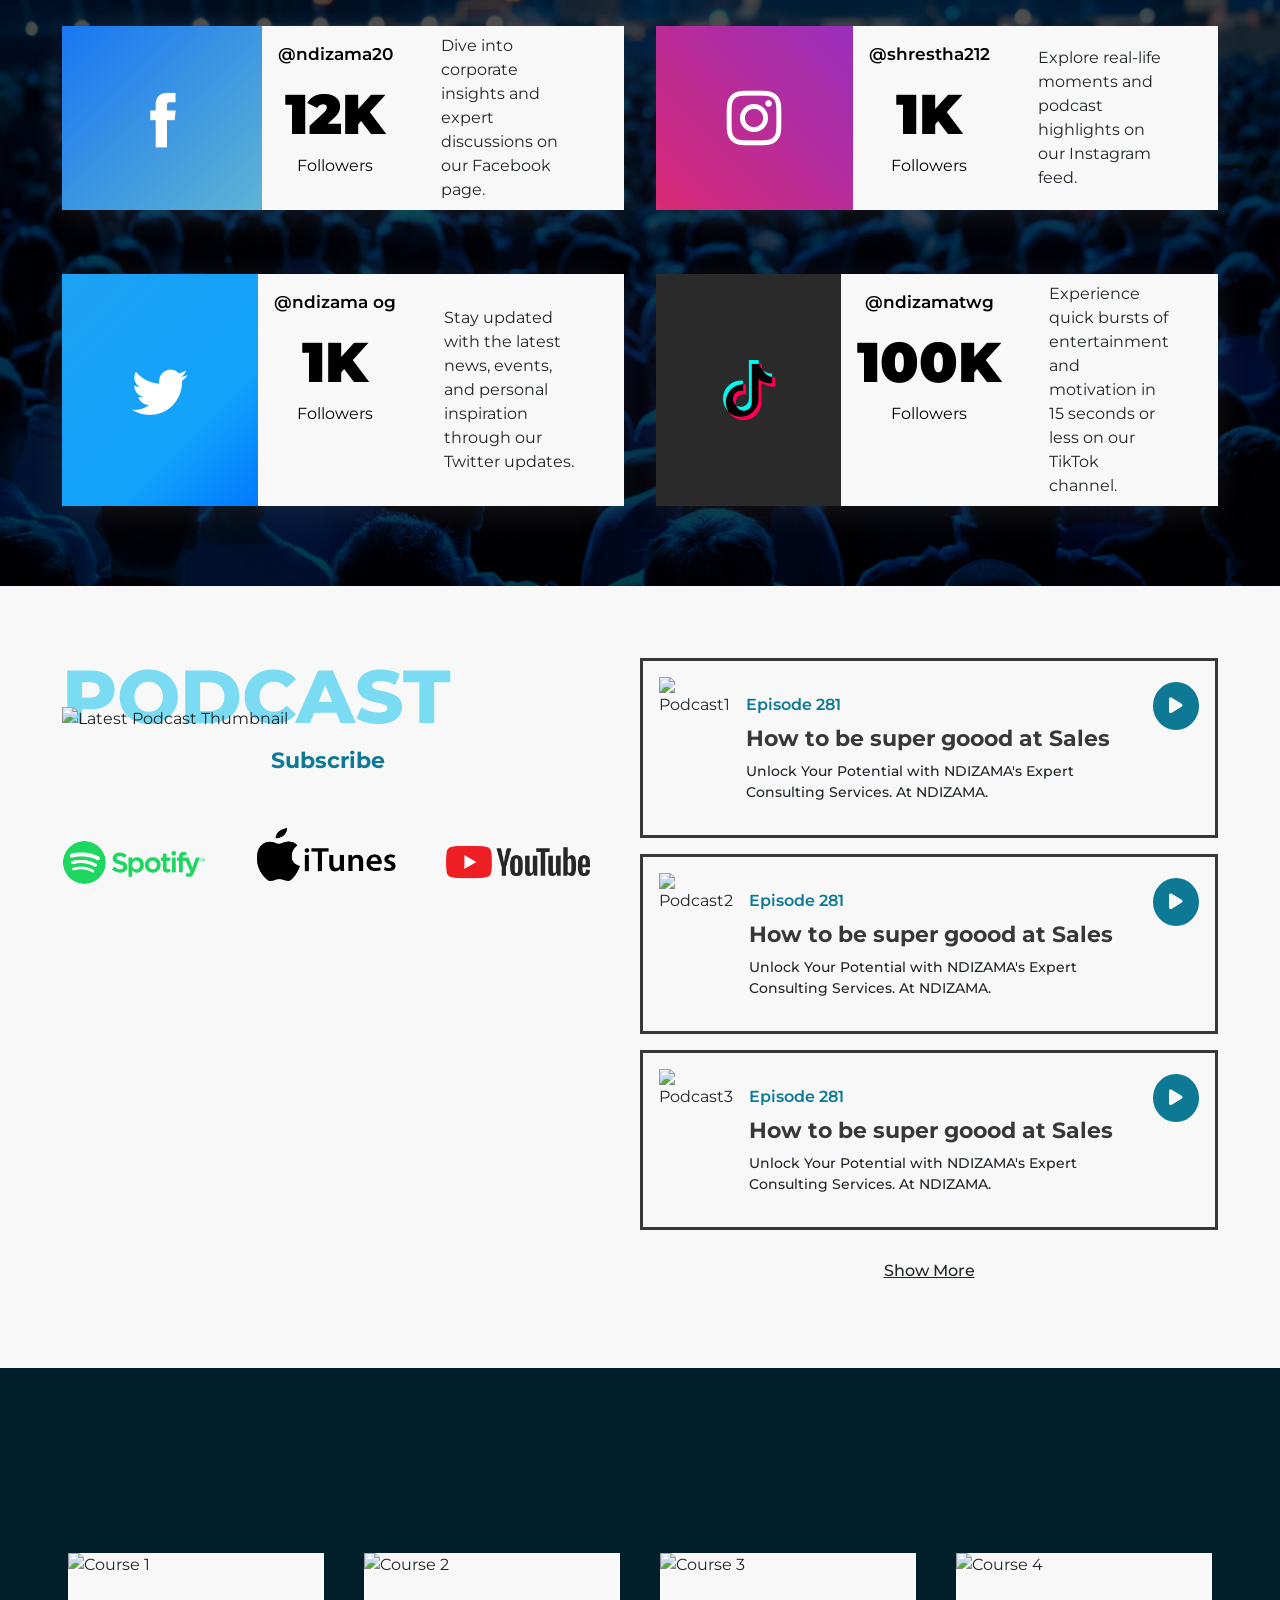
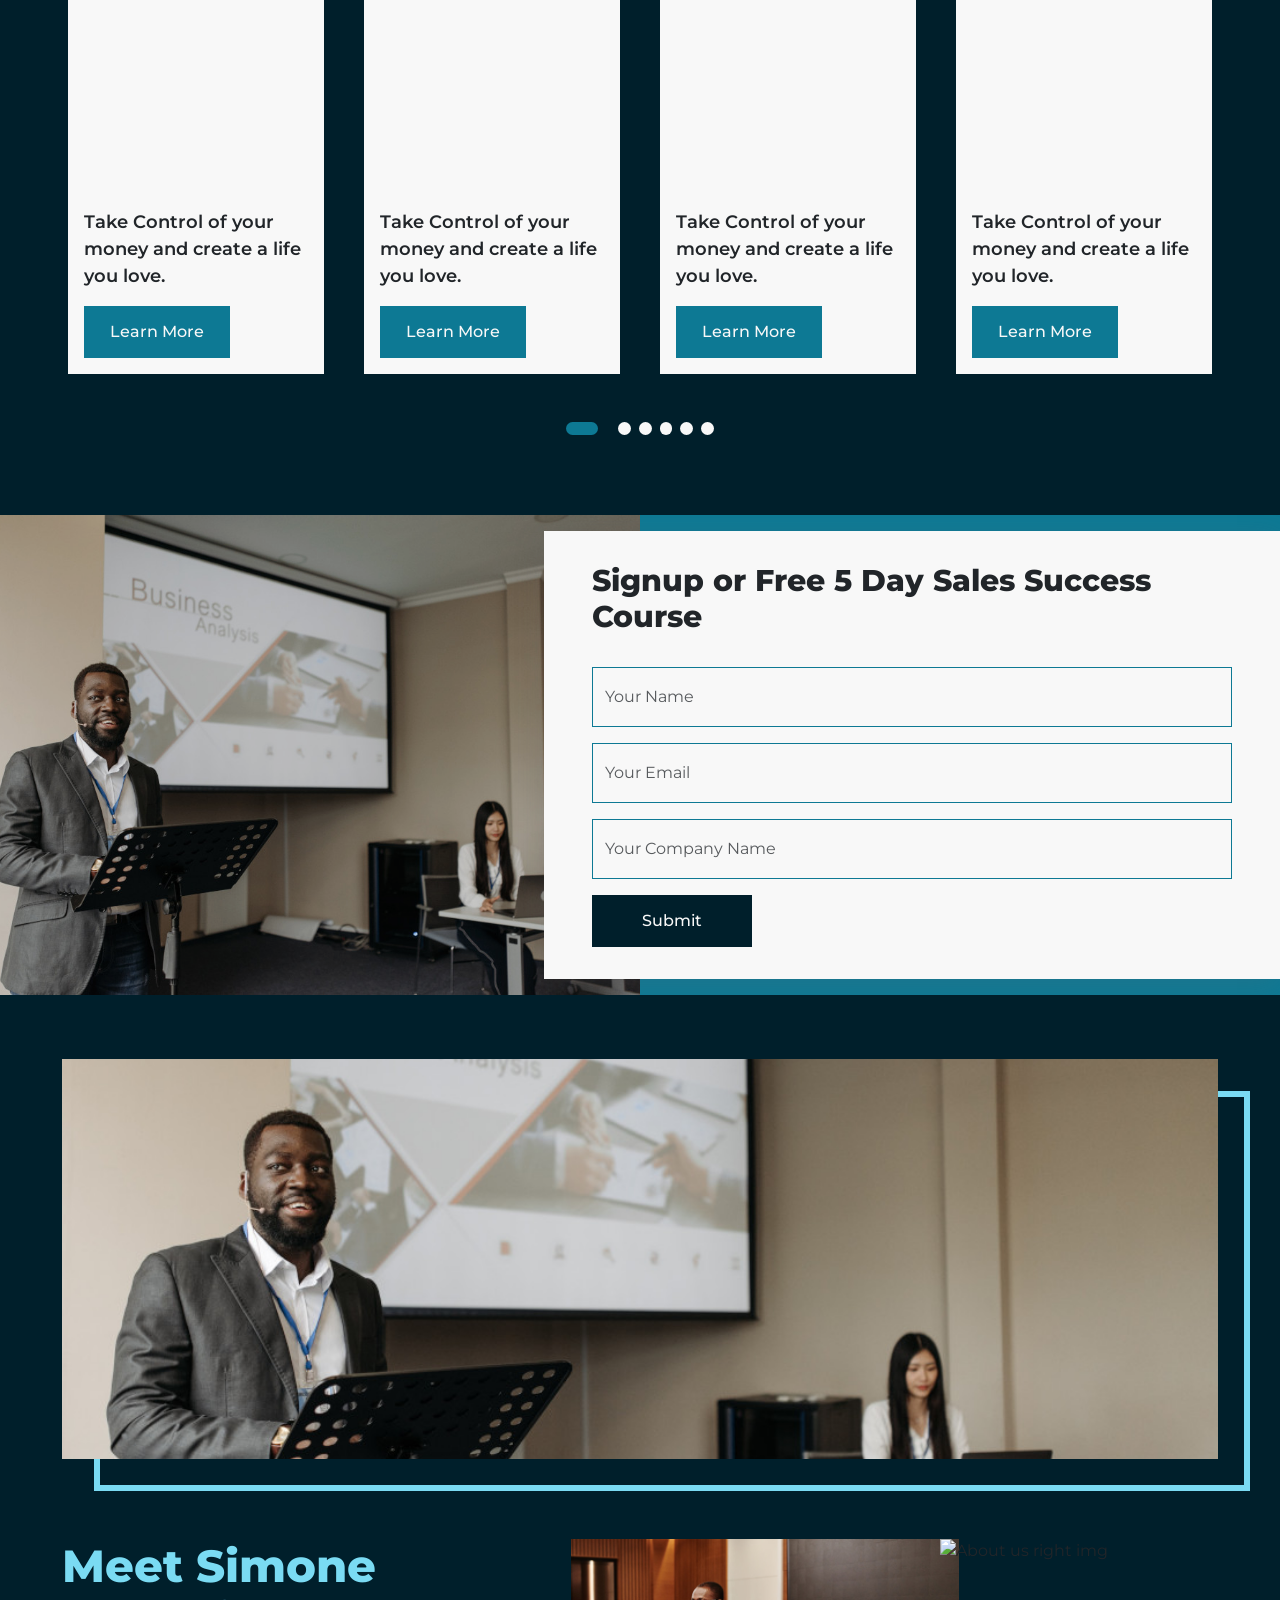
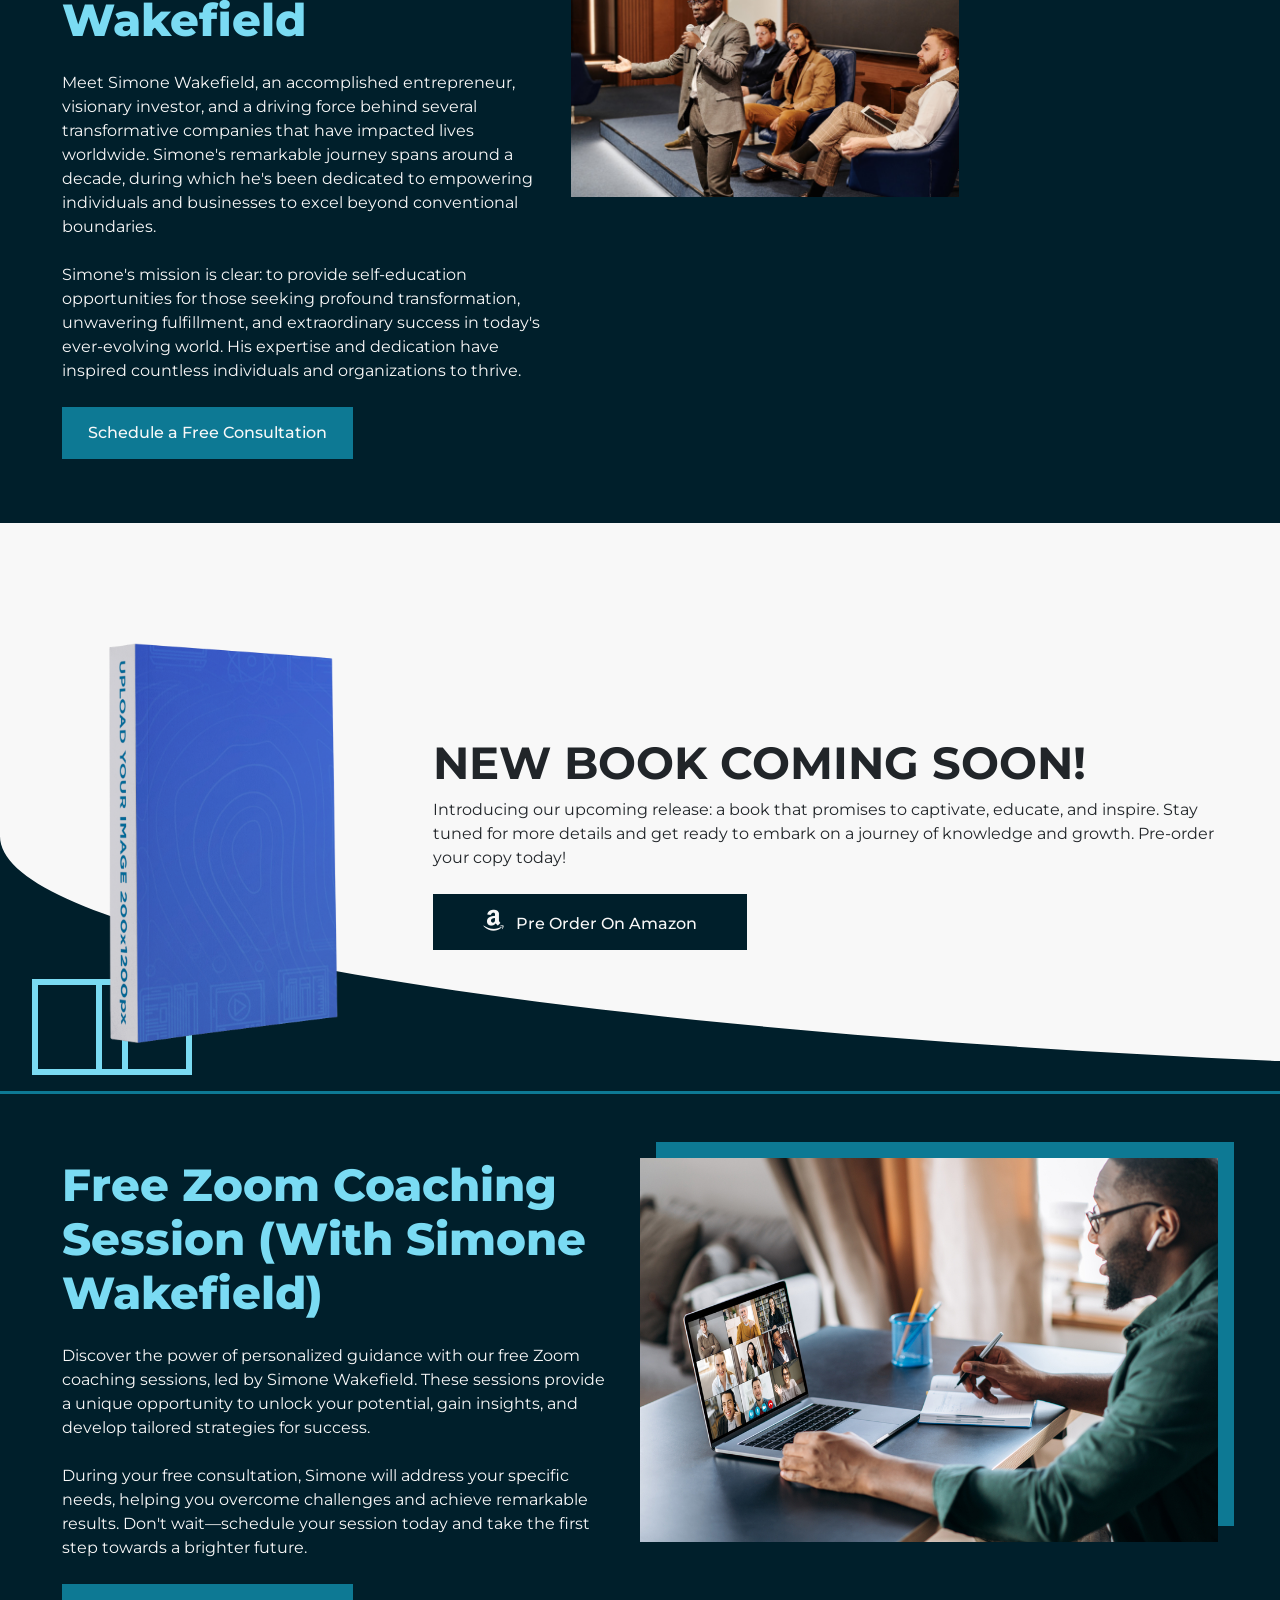
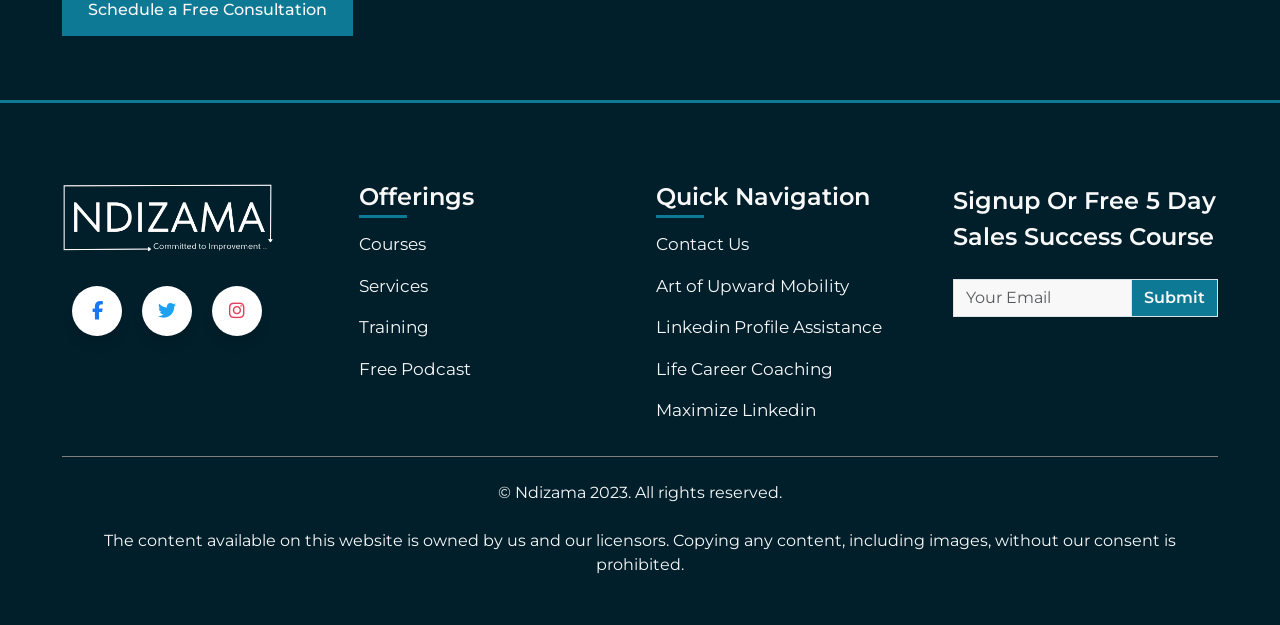
==== commit 559e2c81: "feat: final" ====
--- a/index.html
+++ b/index.html
@@ -5,7 +5,7 @@
     <meta charset="UTF-8">
     <meta http-equiv="X-UA-Compatible" content="IE=edge">
     <meta name="viewport" content="width=device-width, initial-scale=1.0">
-    <title>NDIZAMA | Commited to Improvement</title>
+    <title>NDIZAMA | Expert Consulting Services</title>
 
     <meta name="description"
         content="Unlock your potential with NDIZAMA's expert consulting services. Elevate your success through sales training, online courses, and private workshops.">
@@ -40,9 +40,8 @@
                 <div class="offcanvas-xl offcanvas-end w-100" tabindex="-1" id="offcanvasResponsive"
                     aria-labelledby="offcanvasResponsiveLabel">
                     <div class="offcanvas-header bg-primary pb-5">
-
                         <a title="Logo Inside" class="navbar-brand mb-0 d-xl-none d-inline" href="/index.html">
-                            <img class="mb-0 position-relative" src="/img/logo-white.png" alt="Logo Inside">
+                            <img class="mb-0 position-relative" src="/img/logo-white.png" alt="Ndizama Logo Inside">
                         </a>
 
                         <button type="button" class="btn-close btn-close-white fs-20" data-bs-dismiss="offcanvas"
@@ -53,14 +52,15 @@
                             class="navbar-nav mb-xl-0 mb-3 d-flex justify-content-start flex-xl-row flex-column w-100 ps-xl-5 ms-xl-5">
 
                             <li class="nav-item ms-xxl-4 me-xl-4">
-                                <a title="Courses" class="nav-link" href="/courses.html">Courses</a>
+                                <a title="Online Courses" class="nav-link" href="/courses.html">Courses</a>
                             </li>
 
                             <li class="nav-item me-xl-4">
                                 <a title="Training" class="nav-link" href="/training.html">Training</a>
                             </li>
                             <li class="nav-item me-xl-4">
-                                <a title="Training" class="nav-link" href="">5 Day Challenge</a>
+                                <a title="Training" class="nav-link" href="/index.html#salesCourseSignup">5 Day
+                                    Challenge</a>
                             </li>
                         </ul>
                         <button data-aos="fade-left" style="z-index: 4;"
@@ -88,7 +88,7 @@
                         </p>
 
                         <div class="mt-5 d-vm-flex justify-content-start">
-                            <a title="Services Checkout" href="/index.html#services" class="notch-button px-4"> Check
+                            <a title="Services Section" href="/index.html#services" class="notch-button px-4"> Check
                                 Our Services <i class="fa-solid fa-arrow-right ms-2"></i></a>
                         </div>
                     </div>
@@ -111,22 +111,29 @@
             </a>
             <div class="flex">
                 <div class="column">
-                    <div class="img-div"><img src="/img/suitcase.png" alt="Sales Training Service"></div>
-                    <h2>Sales Training</h2>
-                    <p>Elevate your sales game with our dynamic training programs, designed to sharpen skills, boost
-                        conversions, and maximize revenue.</p>
-                </div>
-                <div class="column">
-                    <div class="img-div"><img src="/img/social.png" alt="Online Courses Service"></div>
-                    <h2>Online Courses</h2>
-                    <p>Access our comprehensive online courses from anywhere, and deepen your expertise at your own pace
-                        with interactive learning.</p>
-                </div>
-                <div class="column">
-                    <div class="img-div"><img src="/img/workshop.png" alt="Private Workshop Service"></div>
-                    <h2>Private Workshops</h2>
-                    <p>Immerse yourself in exclusive workshops crafted for your team's unique needs, fostering
-                        collaboration and growth.</p>
+                    <a href="/training.html">
+                        <div class="img-div"><img src="/img/suitcase.png" alt="Sales Training Service Icon"></div>
+                        <h2>Sales Training</h2>
+                        <p>Elevate your sales game with our dynamic training programs, designed to sharpen skills, boost
+                            conversions, and maximize revenue.</p>
+                    </a>
+                </div>
+                <div class="column">
+                    <a href="/courses.html">
+                        <div class="img-div"><img src="/img/social.png" alt="Online Courses Service Icon"></div>
+                        <h2>Online Courses</h2>
+                        <p>Access our comprehensive online courses from anywhere, and deepen your expertise at your own
+                            pace
+                            with interactive learning.</p>
+                    </a>
+                </div>
+                <div class="column">
+                    <a href="/services.html">
+                        <div class="img-div"><img src="/img/workshop.png" alt="Private Workshop Service Icon"></div>
+                        <h2>Private Workshops</h2>
+                        <p>Immerse yourself in exclusive workshops crafted for your team's unique needs, fostering
+                            collaboration and growth.</p>
+                    </a>
                 </div>
             </div>
         </div>
@@ -136,22 +143,29 @@
         <div class="container">
             <div data-aos="fade-in" class="flex">
                 <div class="column">
-                    <div class="img-div"><img src="/img/suitcase.png" alt="Sales Training Service"></div>
-                    <h2>Sales Training</h2>
-                    <p>Elevate your sales game with our dynamic training programs which are designed to sharpen skills,
-                        boost
-                        conversions, and maximize revenue.</p>
-                </div>
-                <div class="column">
-                    <div class="img-div"><img src="/img/social.png" alt="Online Courses Service"></div>
-                    <h2>Online Courses</h2>
-                    <p>Access our comprehensive online courses from anywhere, and deepen your expertise at your own pace
-                        with a very interactive learning.</p>
-                </div>
-                <div class="column">
-                    <div class="img-div"><img src="/img/workshop.png" alt="Private Workshop Service"></div>
-                    <h2>Private Workshops</h2>
-                    <p>Immerse yourself in exclusive workshops crafted for your team's unique needs.</p>
+                    <a href="/training.html">
+                        <div class="img-div"><img src="/img/suitcase.png" alt="Sales Training Service"></div>
+                        <h2>Sales Training</h2>
+                        <p>Elevate your sales game with our dynamic training programs, designed to sharpen skills, boost
+                            conversions, and maximize revenue.</p>
+                    </a>
+                </div>
+                <div class="column">
+                    <a href="/courses.html">
+                        <div class="img-div"><img src="/img/social.png" alt="Online Courses Service"></div>
+                        <h2>Online Courses</h2>
+                        <p>Access our comprehensive online courses from anywhere, and deepen your expertise at your own
+                            pace
+                            with interactive learning.</p>
+                    </a>
+                </div>
+                <div class="column">
+                    <a href="/services.html">
+                        <div class="img-div"><img src="/img/workshop.png" alt="Private Workshop Service"></div>
+                        <h2>Private Workshops</h2>
+                        <p>Immerse yourself in exclusive workshops crafted for your team's unique needs, fostering
+                            collaboration and growth.</p>
+                    </a>
                 </div>
             </div>
         </div>
@@ -159,9 +173,6 @@
 
     <!-- Logos Marquee -->
     <section data-aos="fade-up" class="marquee-section">
-        <!-- <div class="container">
-            <h2 class="header header-element">As seen on</h2>
-        </div> -->
         <div class="marquee">
             <div class="marquee_group">
                 <img src="/img/adidas.png" alt="Brand">
@@ -718,7 +729,7 @@
     </section>
 
     <!-- Email Signup -->
-    <section class="email-signup mb-0">
+    <section class="email-signup mb-0" id="salesCourseSignup">
         <div class="flex">
             <div class="graphics position-relative">
                 <img class="subject-img" src="/img/simone-wide.jpg" alt="Simone Wide Img">
@@ -889,7 +900,7 @@
 
                 <div class="column">
                     <h6 class="footer-head">Quick Navigation</h6>
-                    <a title="Navigation Menu" class="navigation-menu" href="/free-podcast.html">Contact Us</a>
+                    <a title="Navigation Menu" class="navigation-menu" href="/contact-us.html">Contact Us</a>
                     <a title="Navigation Menu" class="navigation-menu" href="/art-of-upward-mobility.html">Art of Upward
                         Mobility</a>
                     <a title="Navigation Menu" class="navigation-menu" href="/linkedin-profile-assistance.html">Linkedin
--- a/css/index.css
+++ b/css/index.css
@@ -15779,12 +15779,34 @@
 
 .stream-link {
   background-color: #7adbf3;
-  display: flex;
+  display: grid;
+  grid-template-columns: repeat(5, 1fr);
   justify-content: space-around;
   margin-bottom: 4rem;
+  padding: 0 3rem;
+}
+@media (max-width: 992px) {
+  .stream-link {
+    grid-template-columns: repeat(3, 1fr);
+  }
+}
+@media (max-width: 768px) {
+  .stream-link {
+    grid-template-columns: repeat(2, 1fr);
+  }
+}
+@media (max-width: 576px) {
+  .stream-link {
+    grid-template-columns: repeat(1, 1fr);
+  }
+}
+.stream-link a {
+  display: flex;
+  justify-content: center;
 }
 .stream-link a img {
   max-width: 10rem;
+  margin: 0 auto;
 }
 
 .lb-loader,
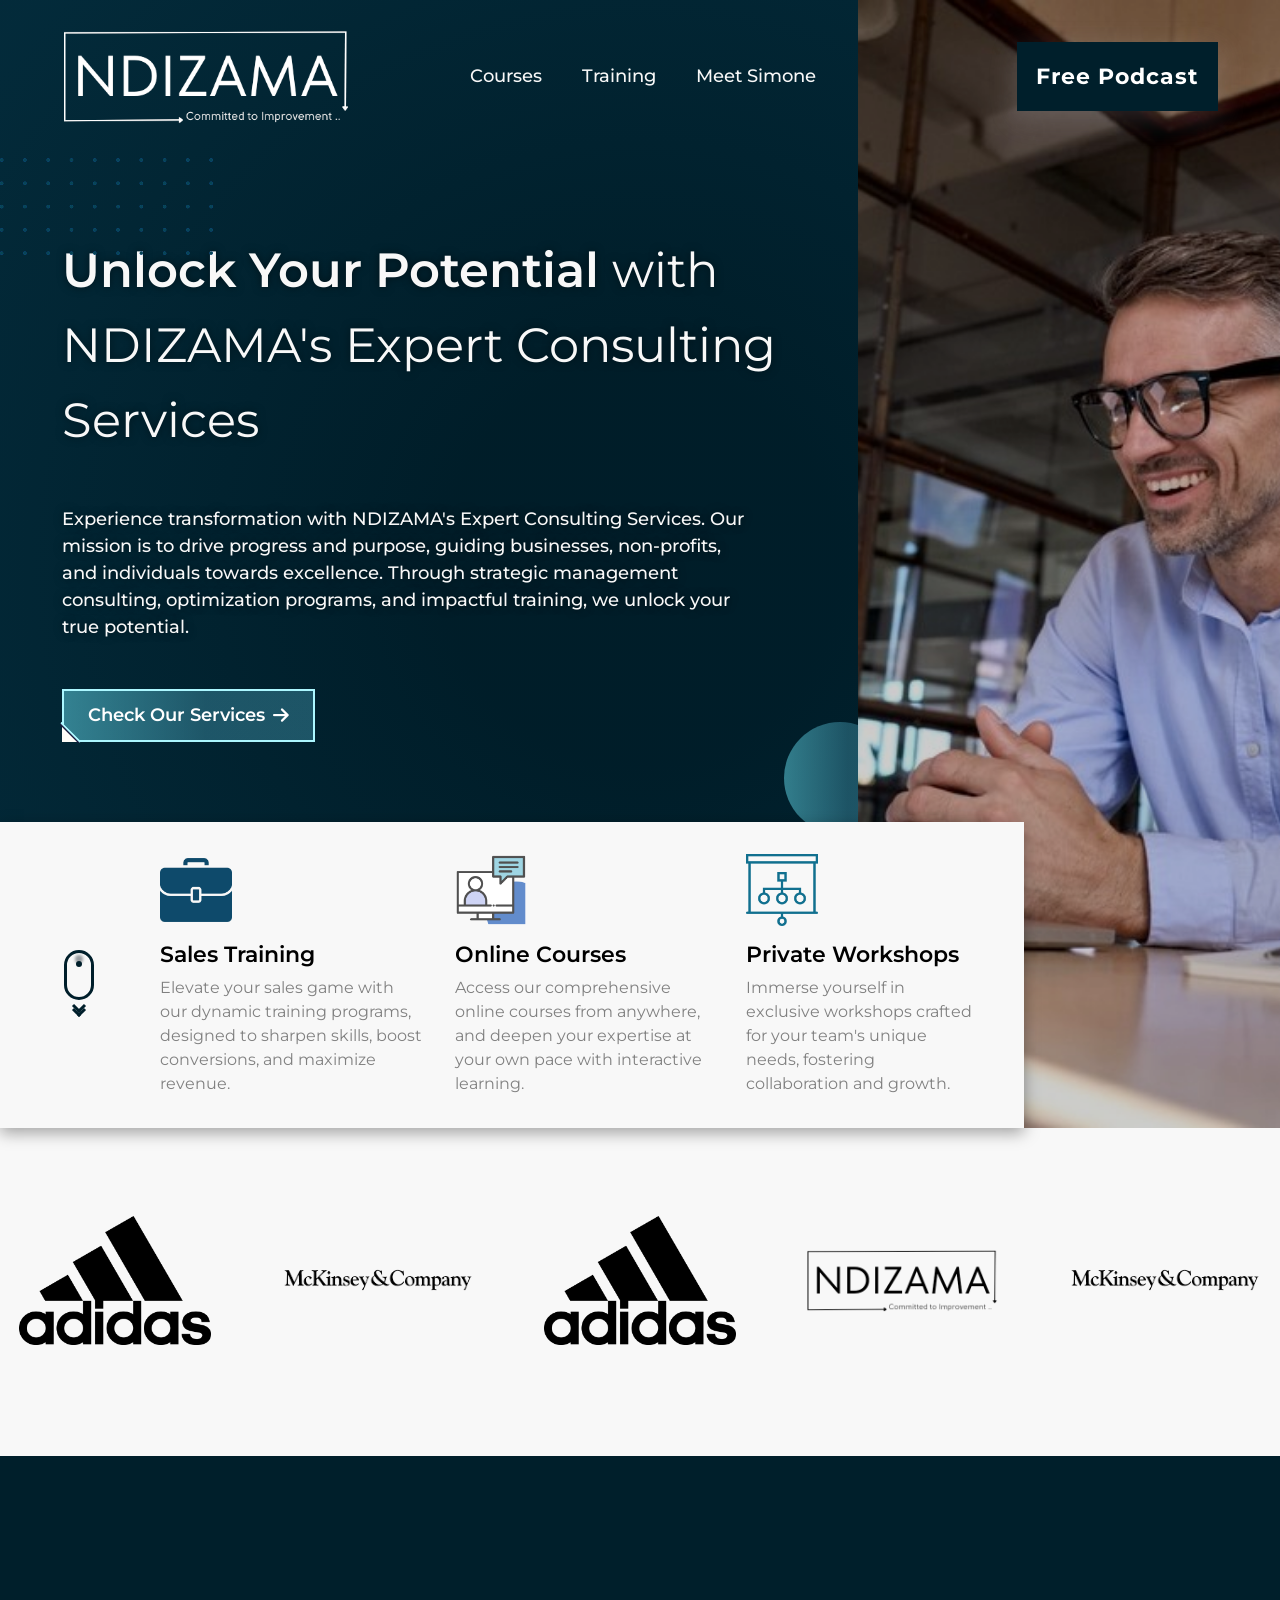
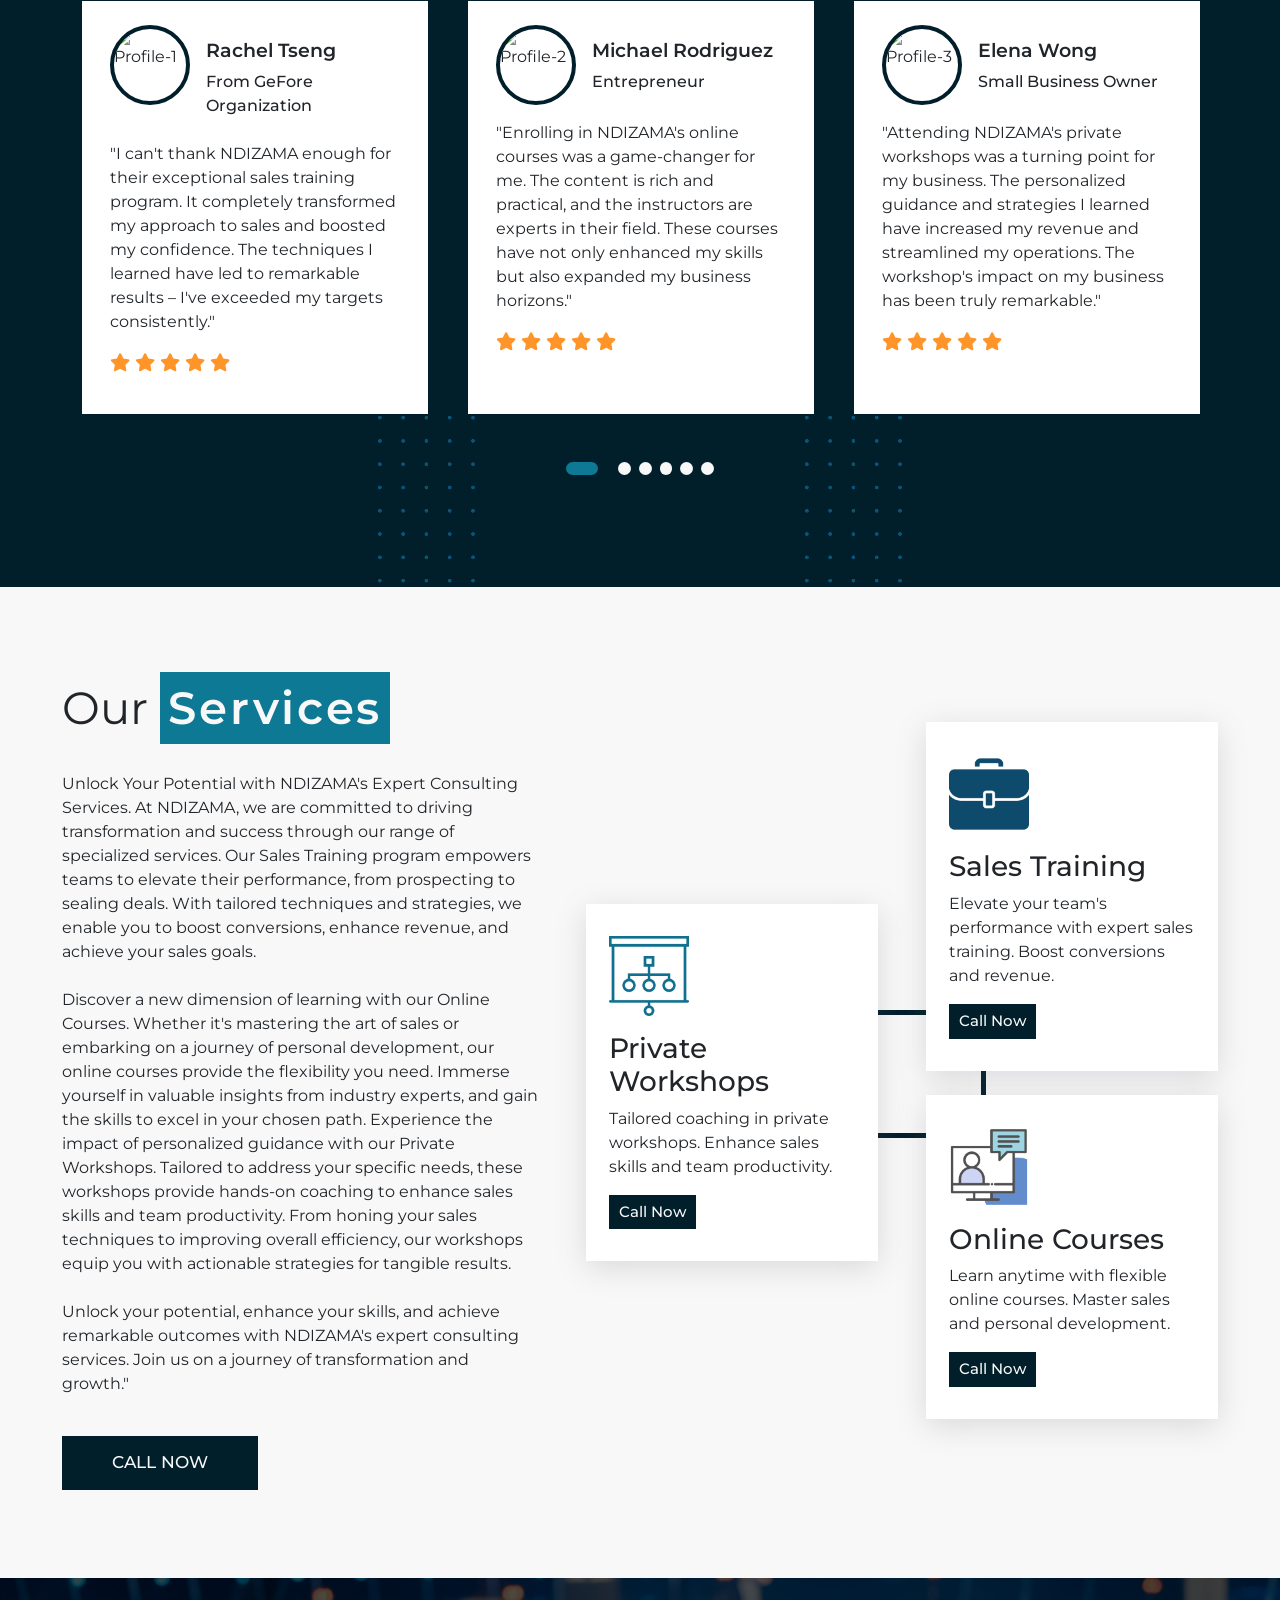
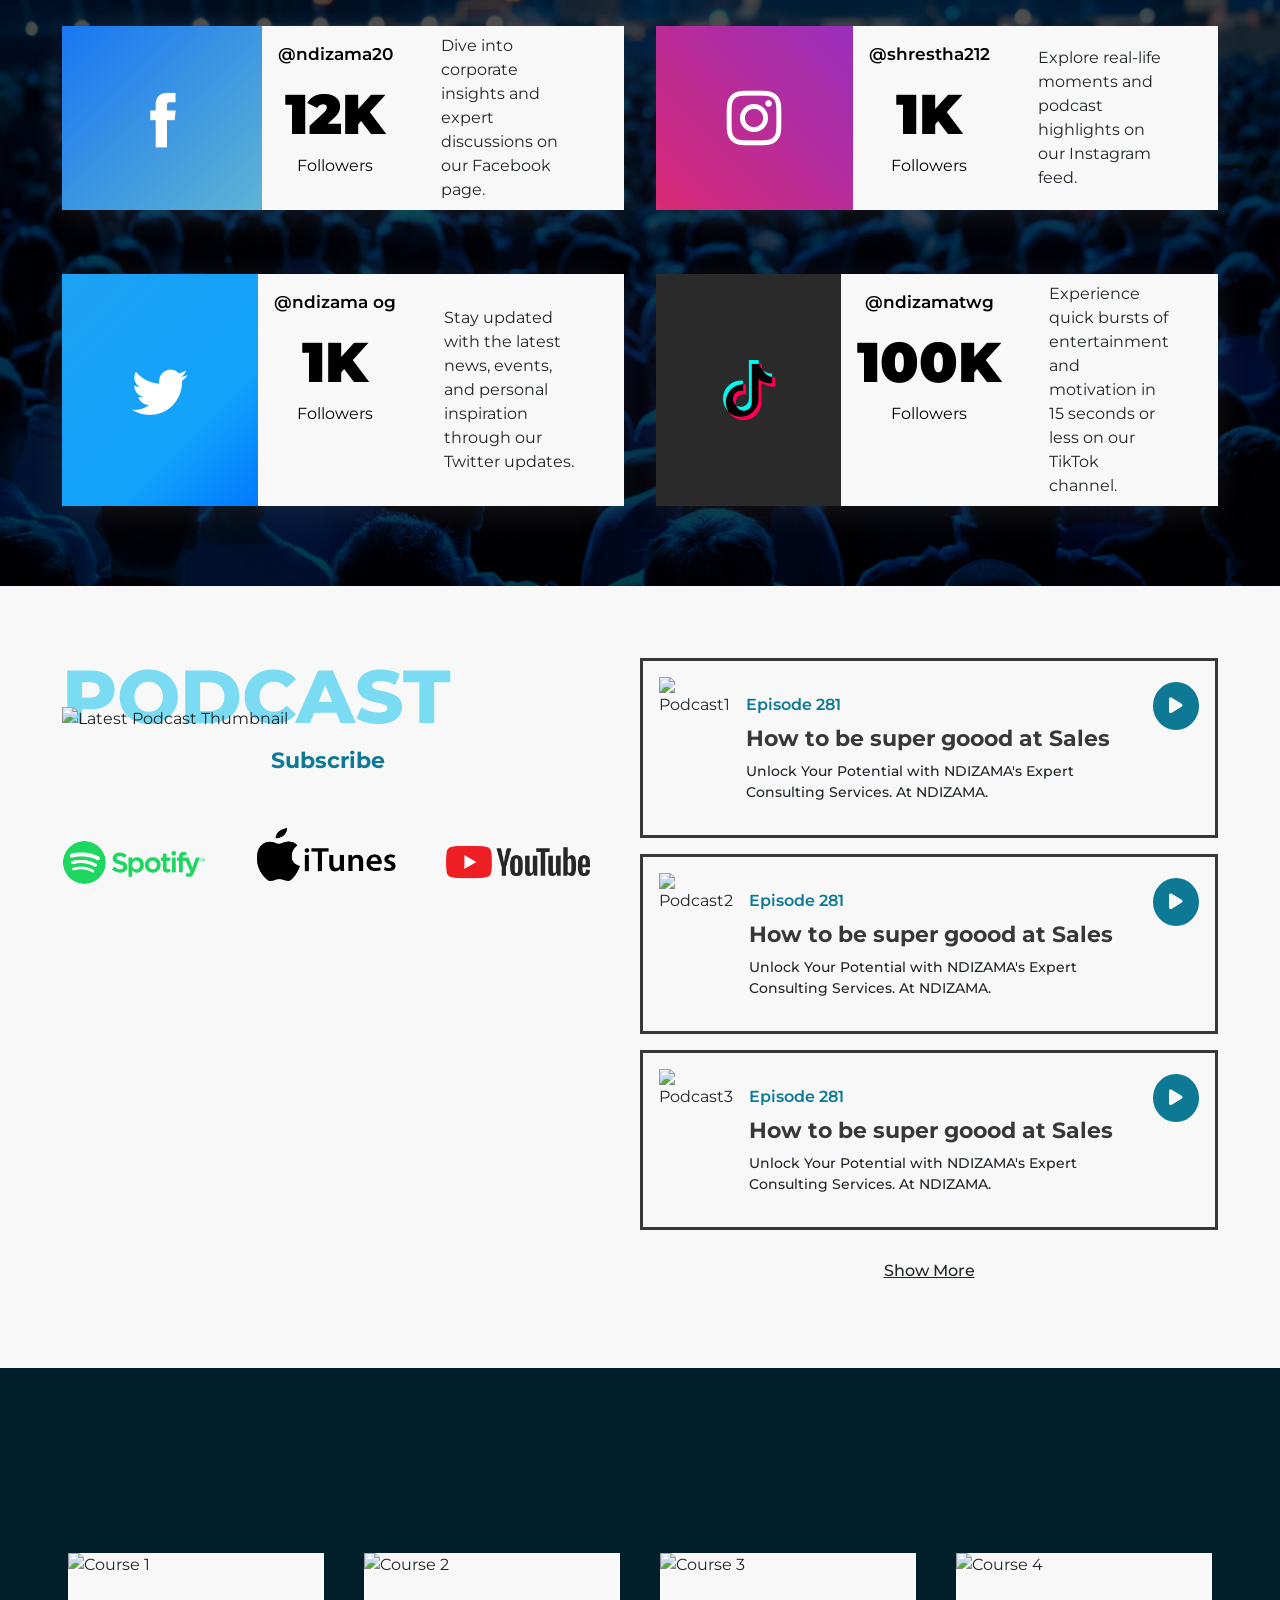
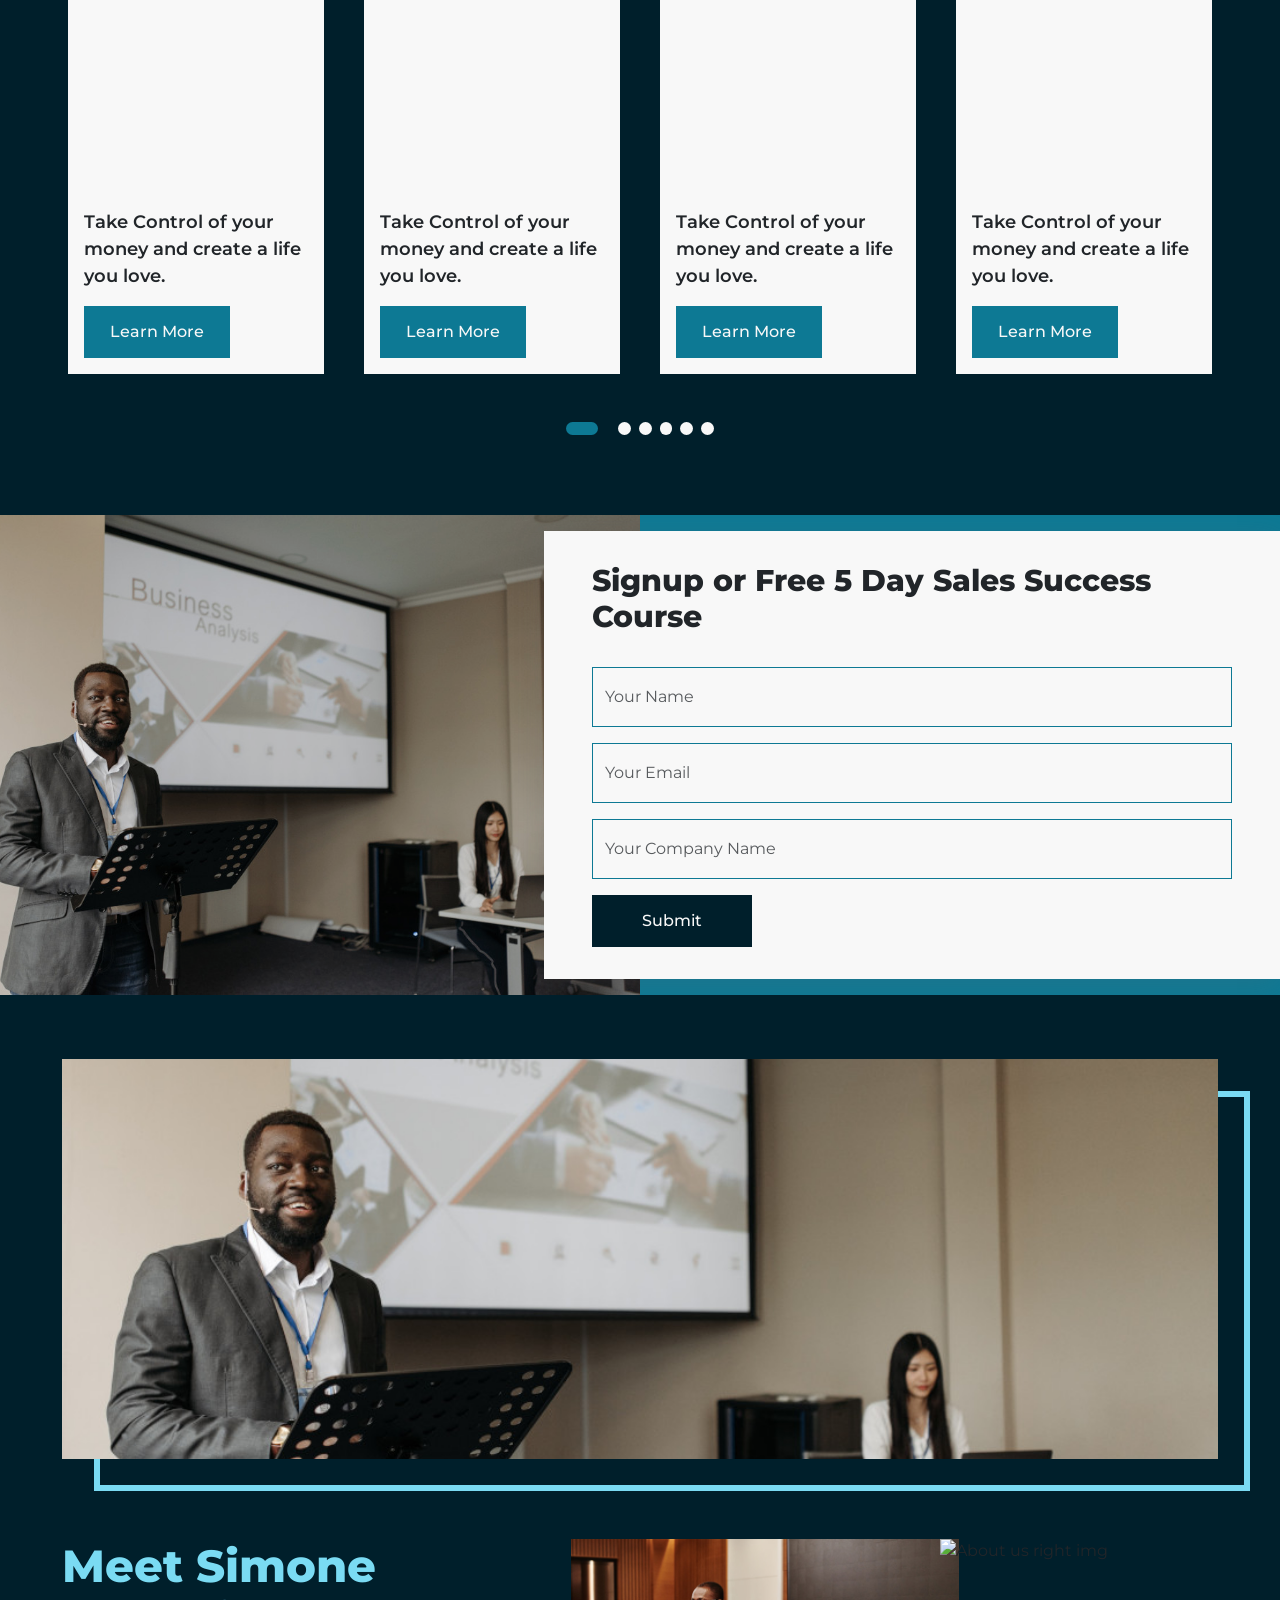
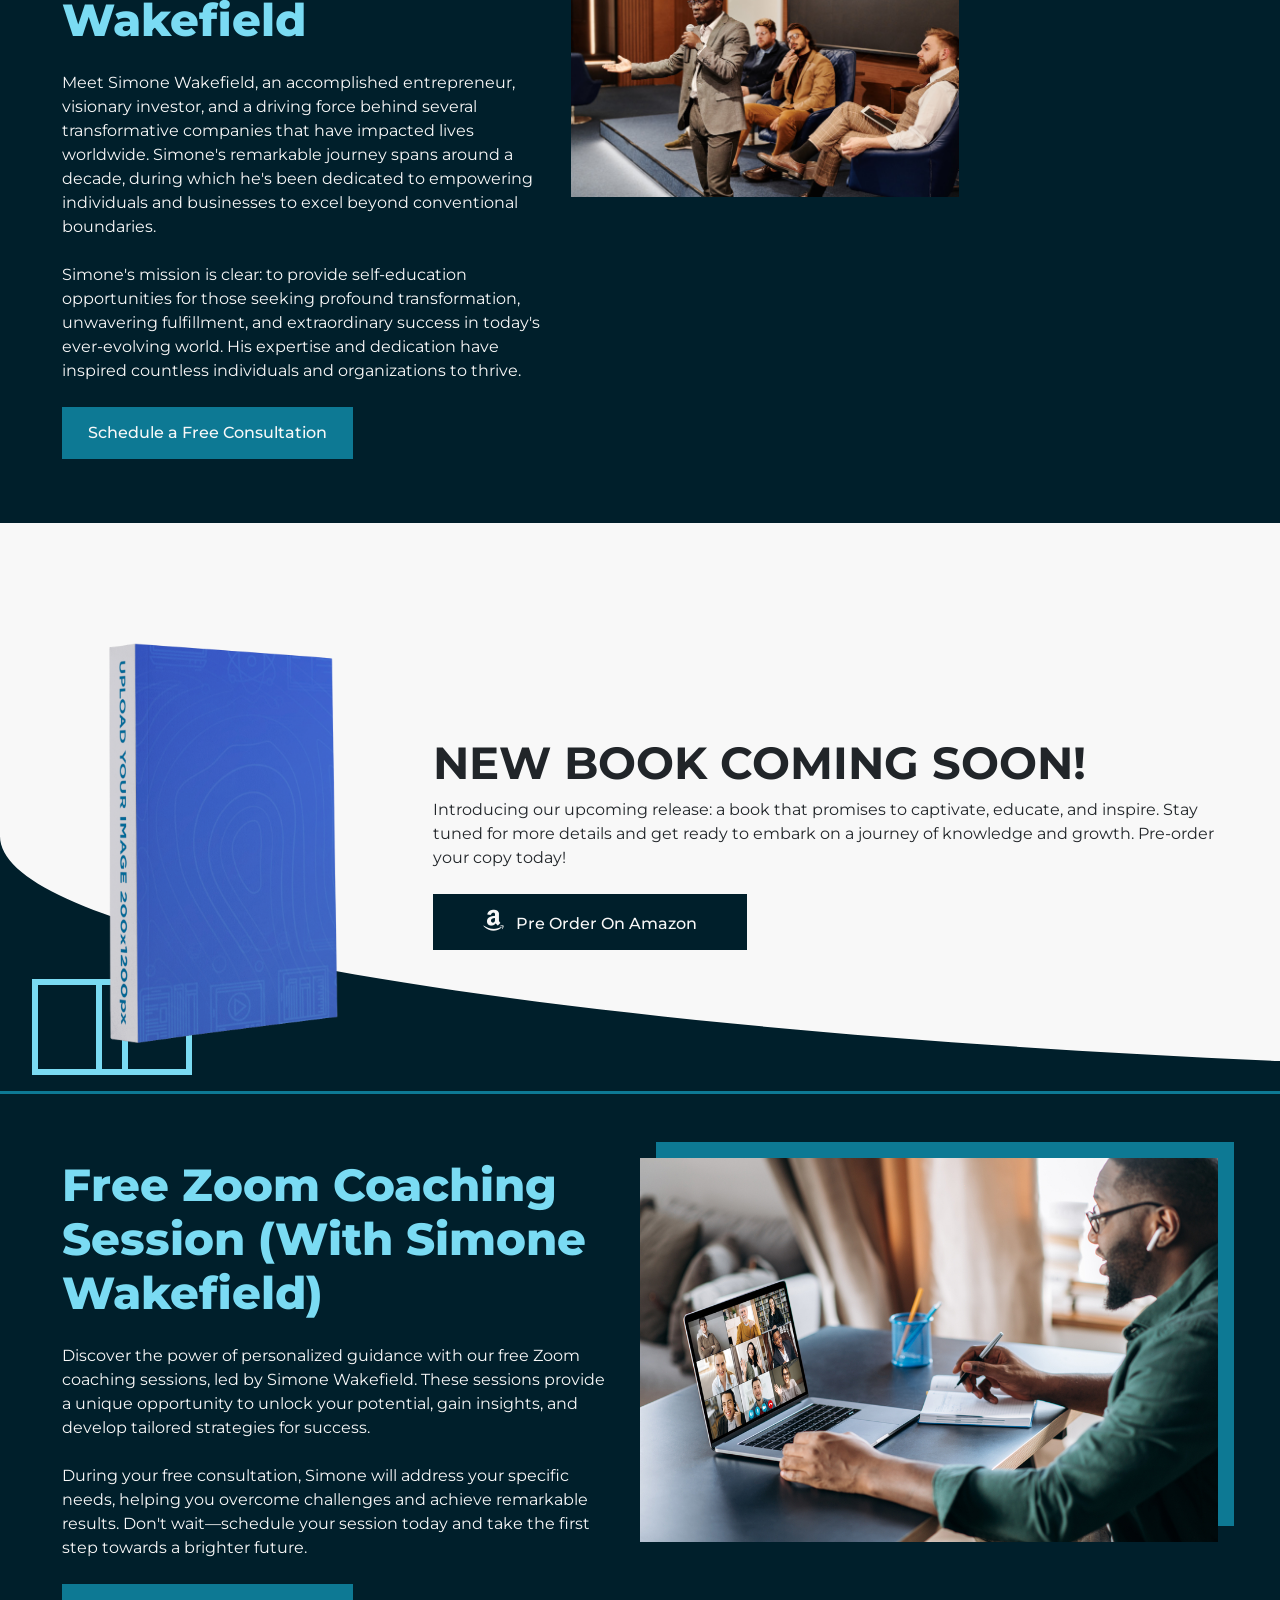
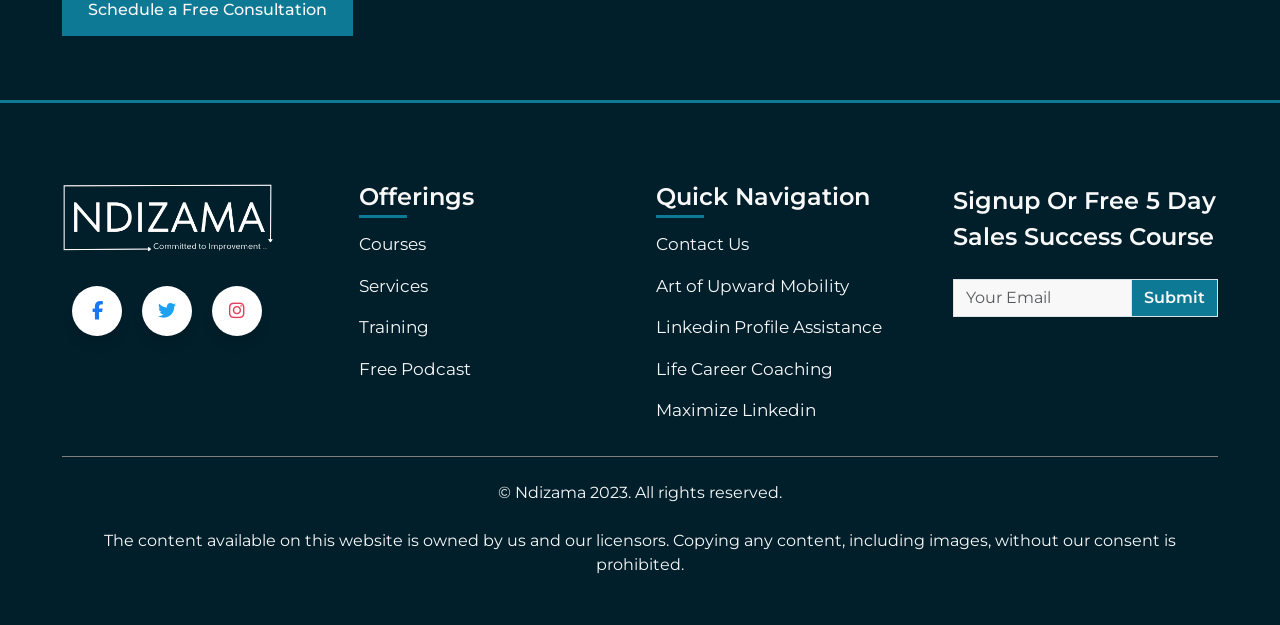
==== commit 118947e1: "feat: jer changes" ====
--- a/index.html
+++ b/index.html
@@ -59,8 +59,7 @@
                                 <a title="Training" class="nav-link" href="/training.html">Training</a>
                             </li>
                             <li class="nav-item me-xl-4">
-                                <a title="Training" class="nav-link" href="/index.html#salesCourseSignup">5 Day
-                                    Challenge</a>
+                                <a title="Meet Simone" class="nav-link" href="">Meet Simone</a>
                             </li>
                         </ul>
                         <button data-aos="fade-left" style="z-index: 4;"
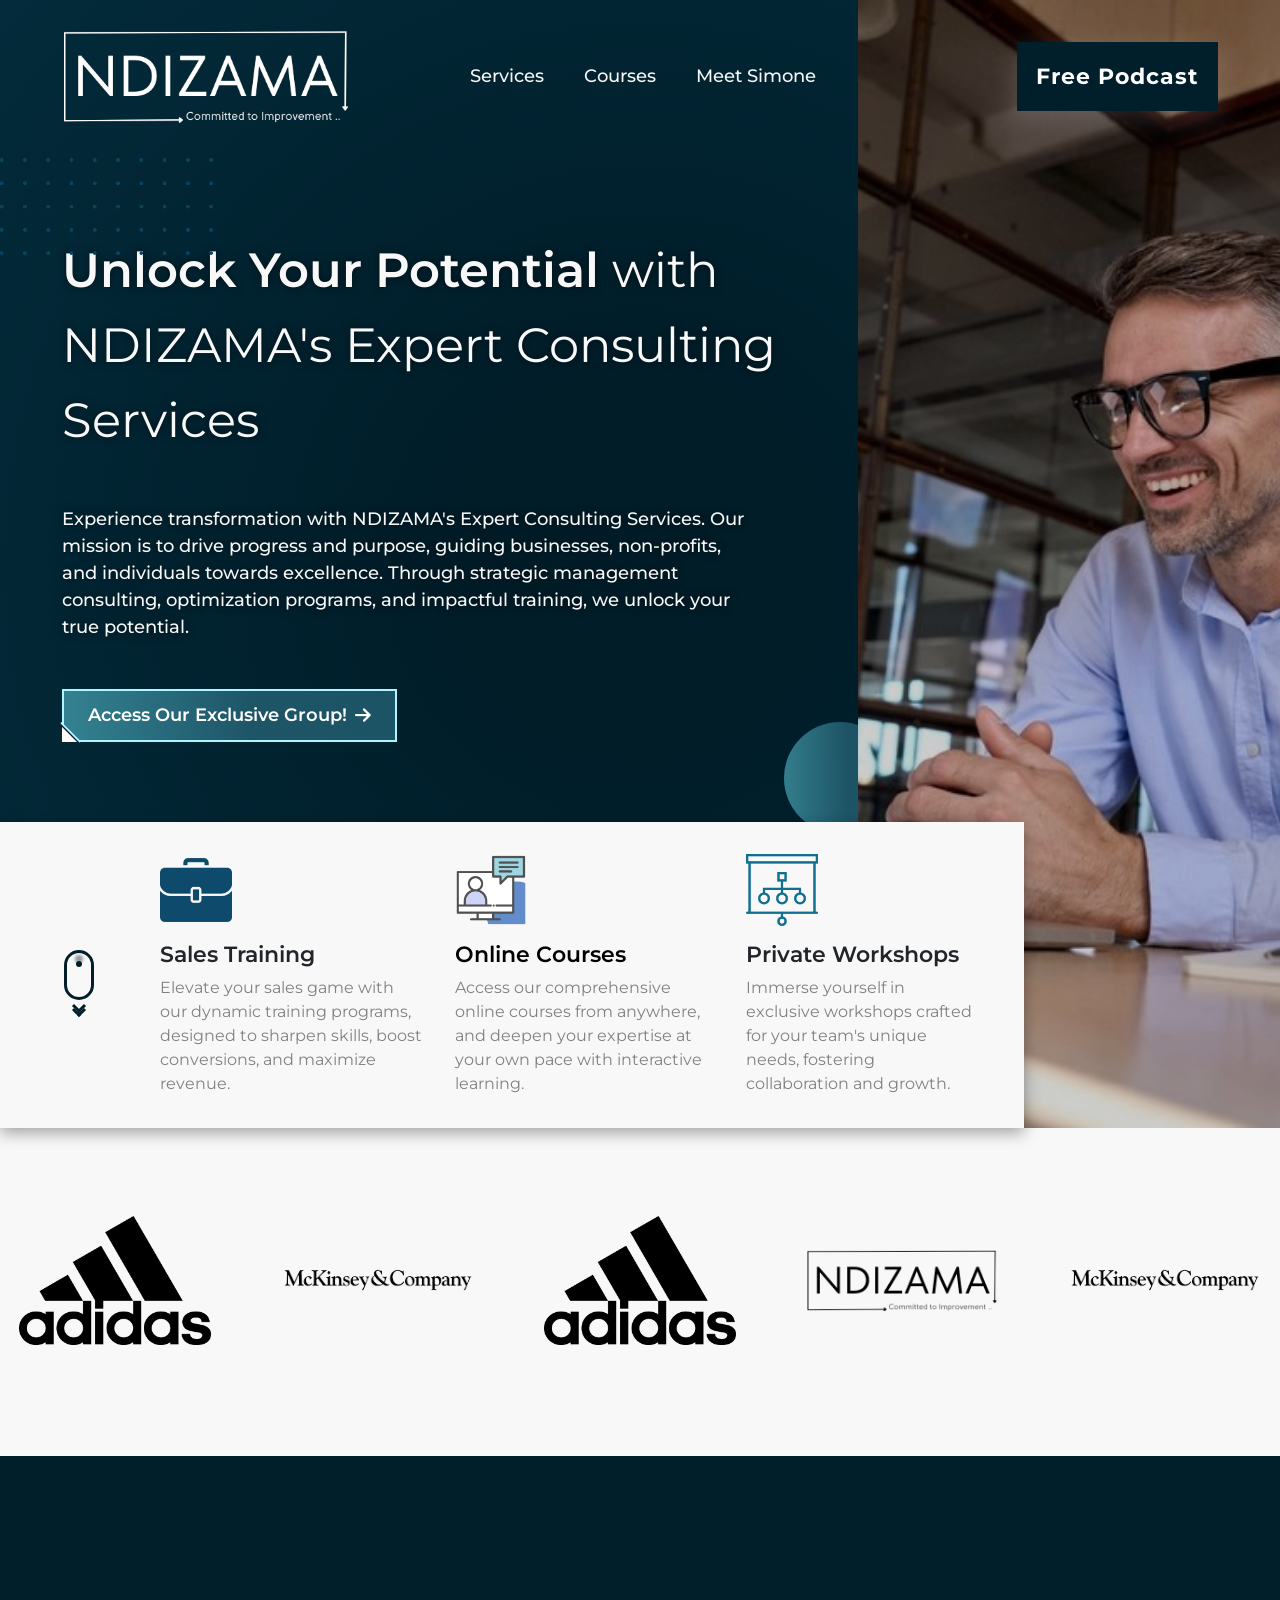
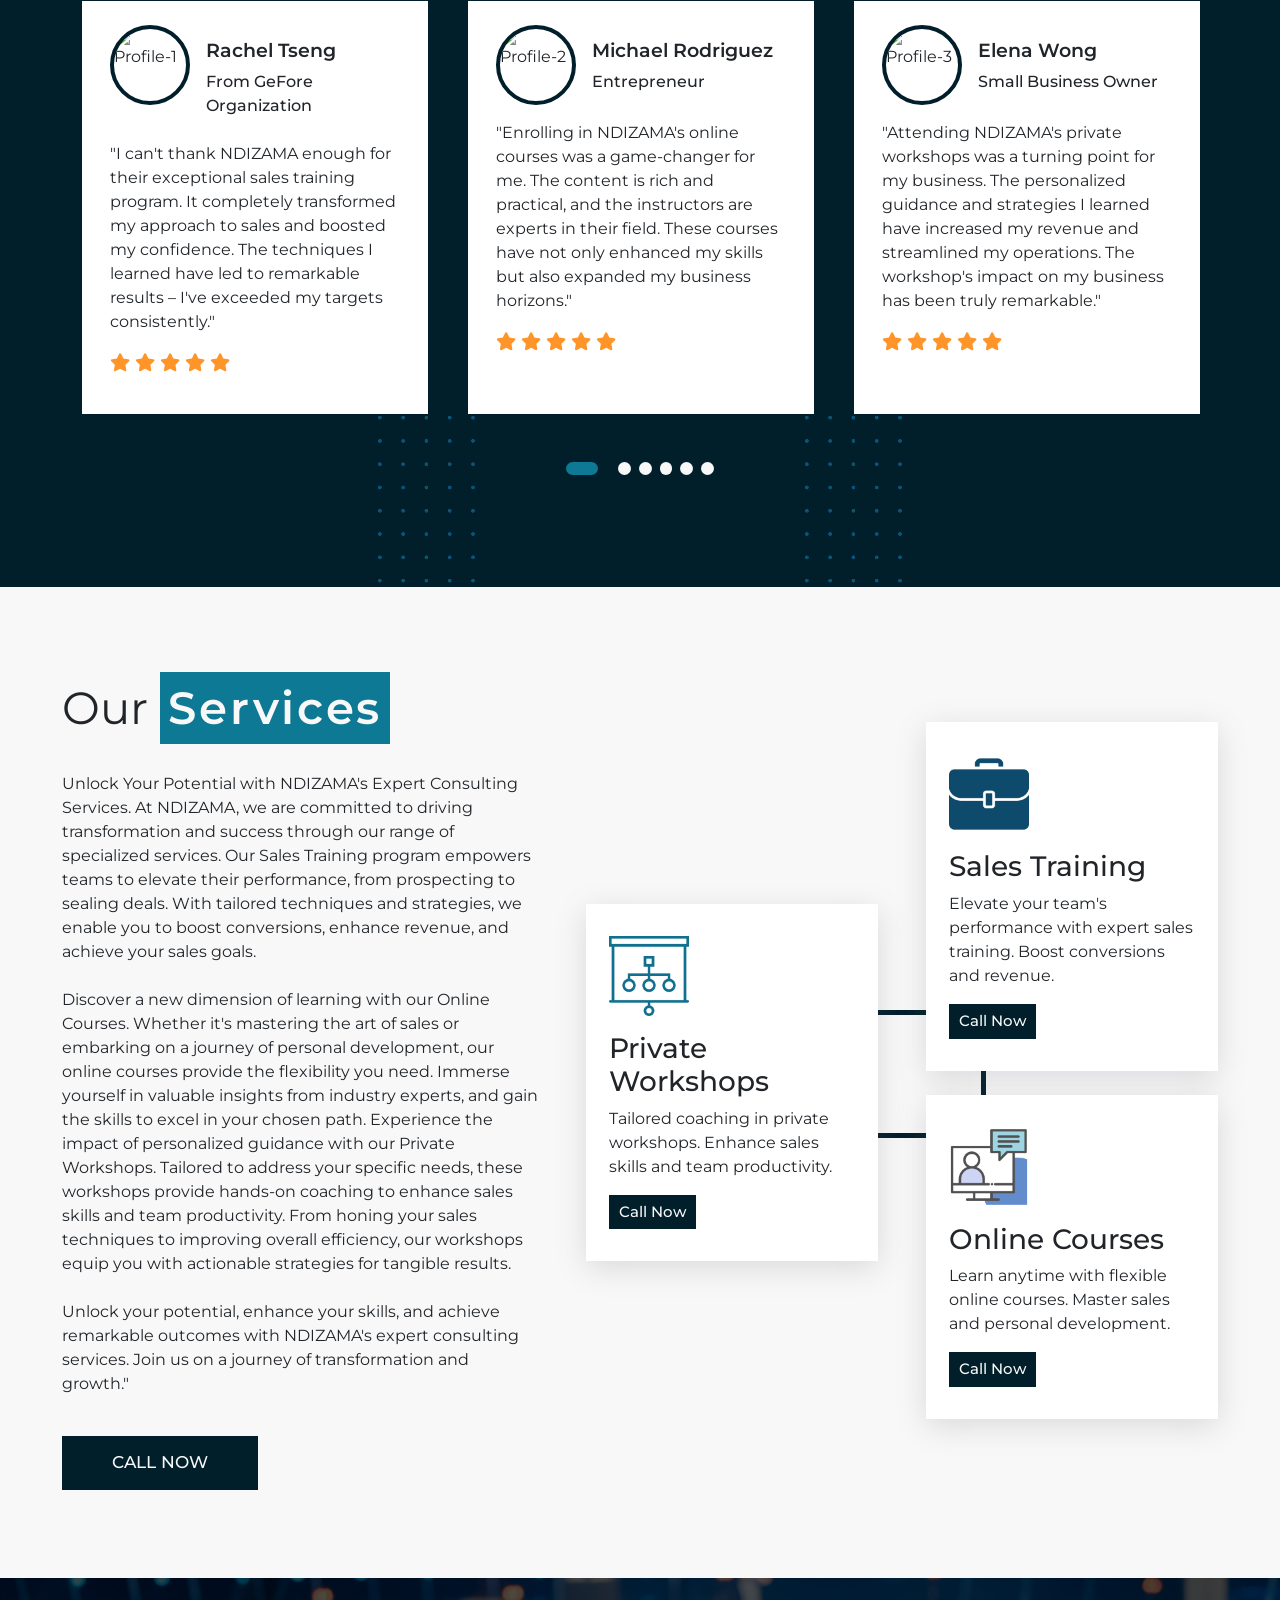
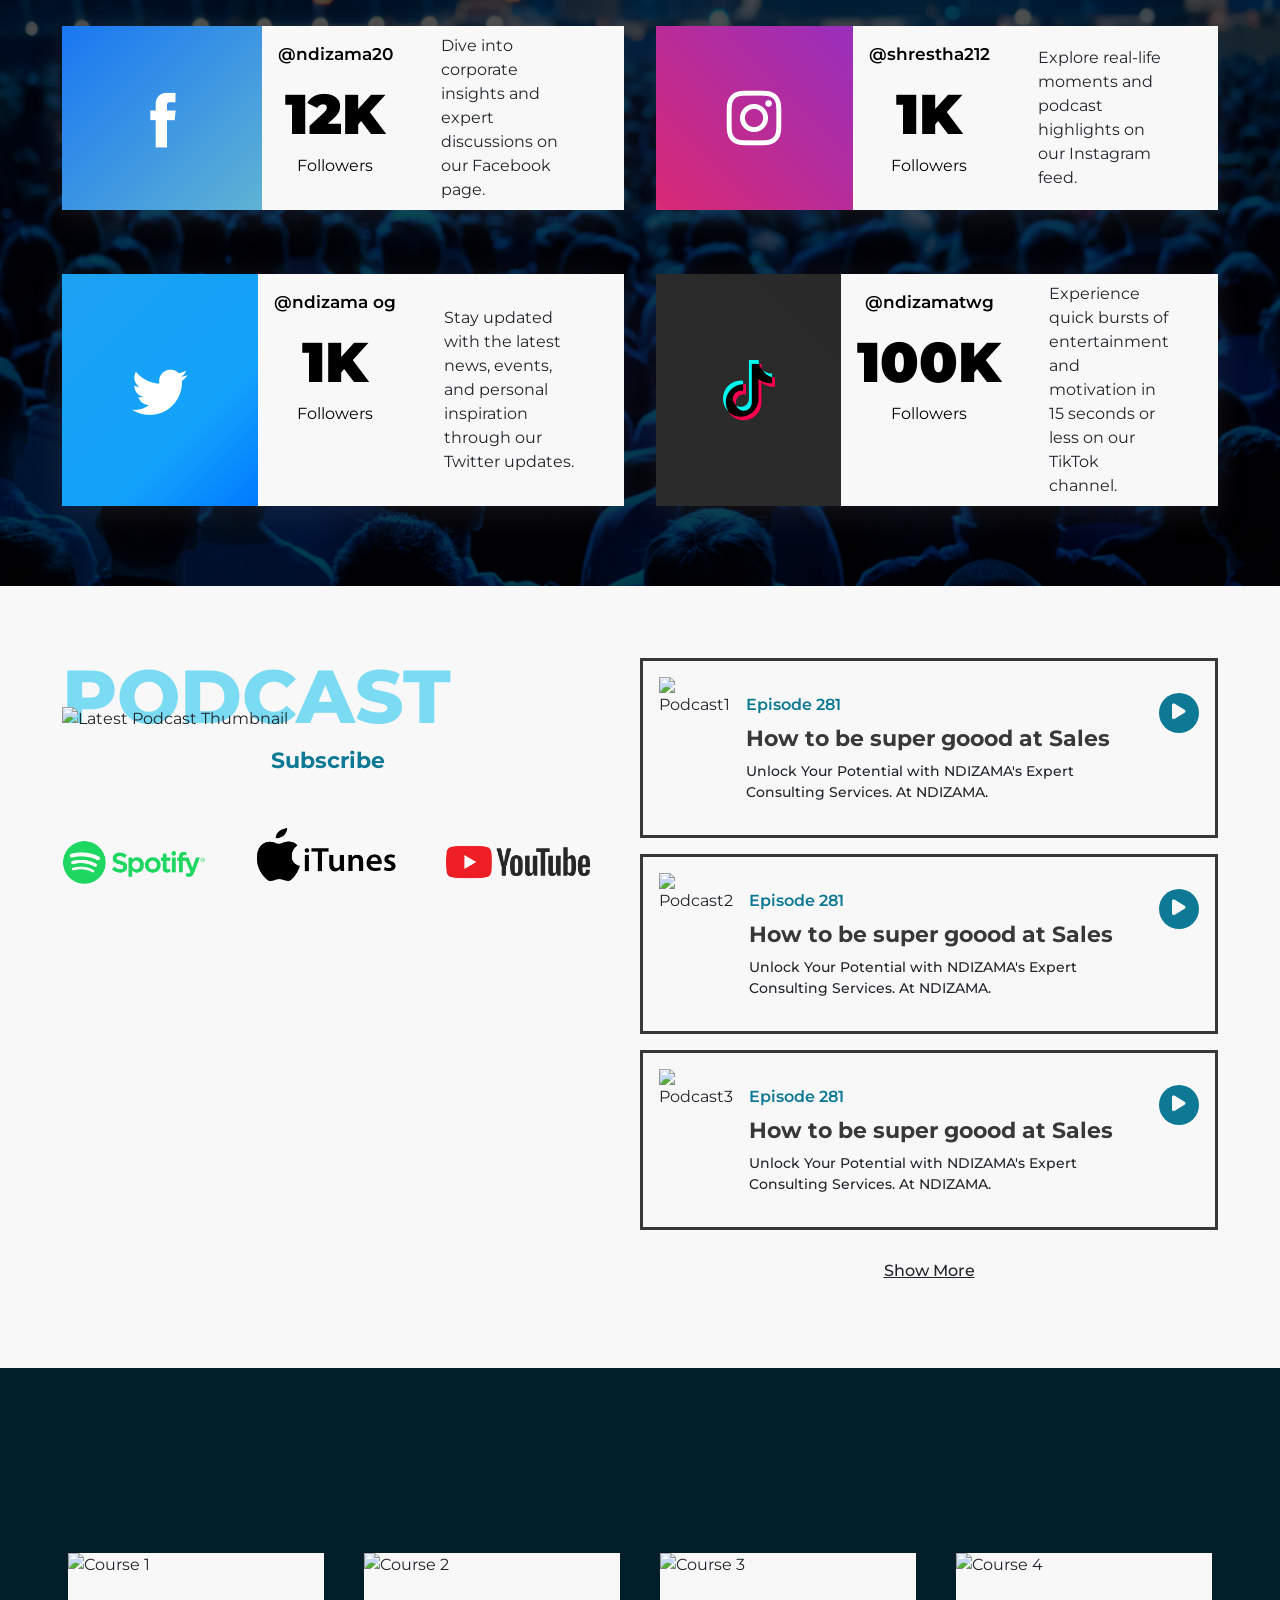
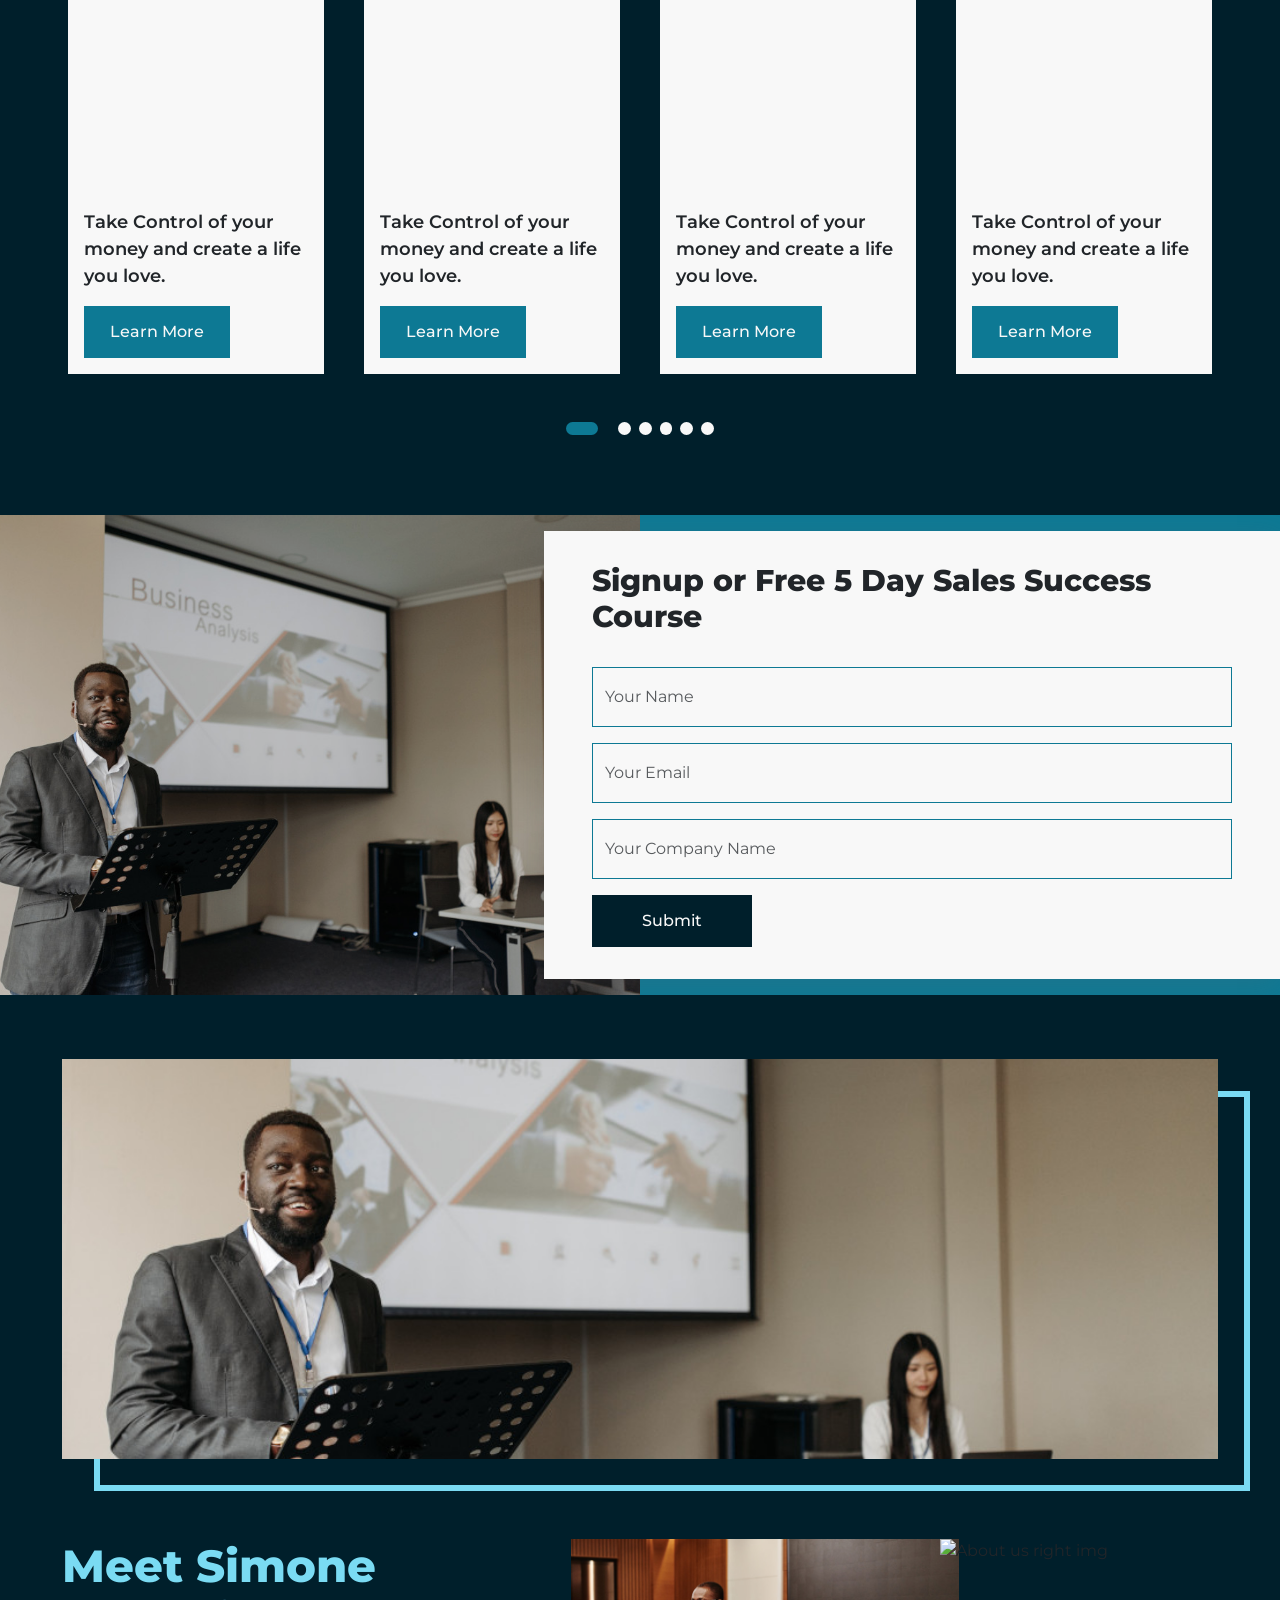
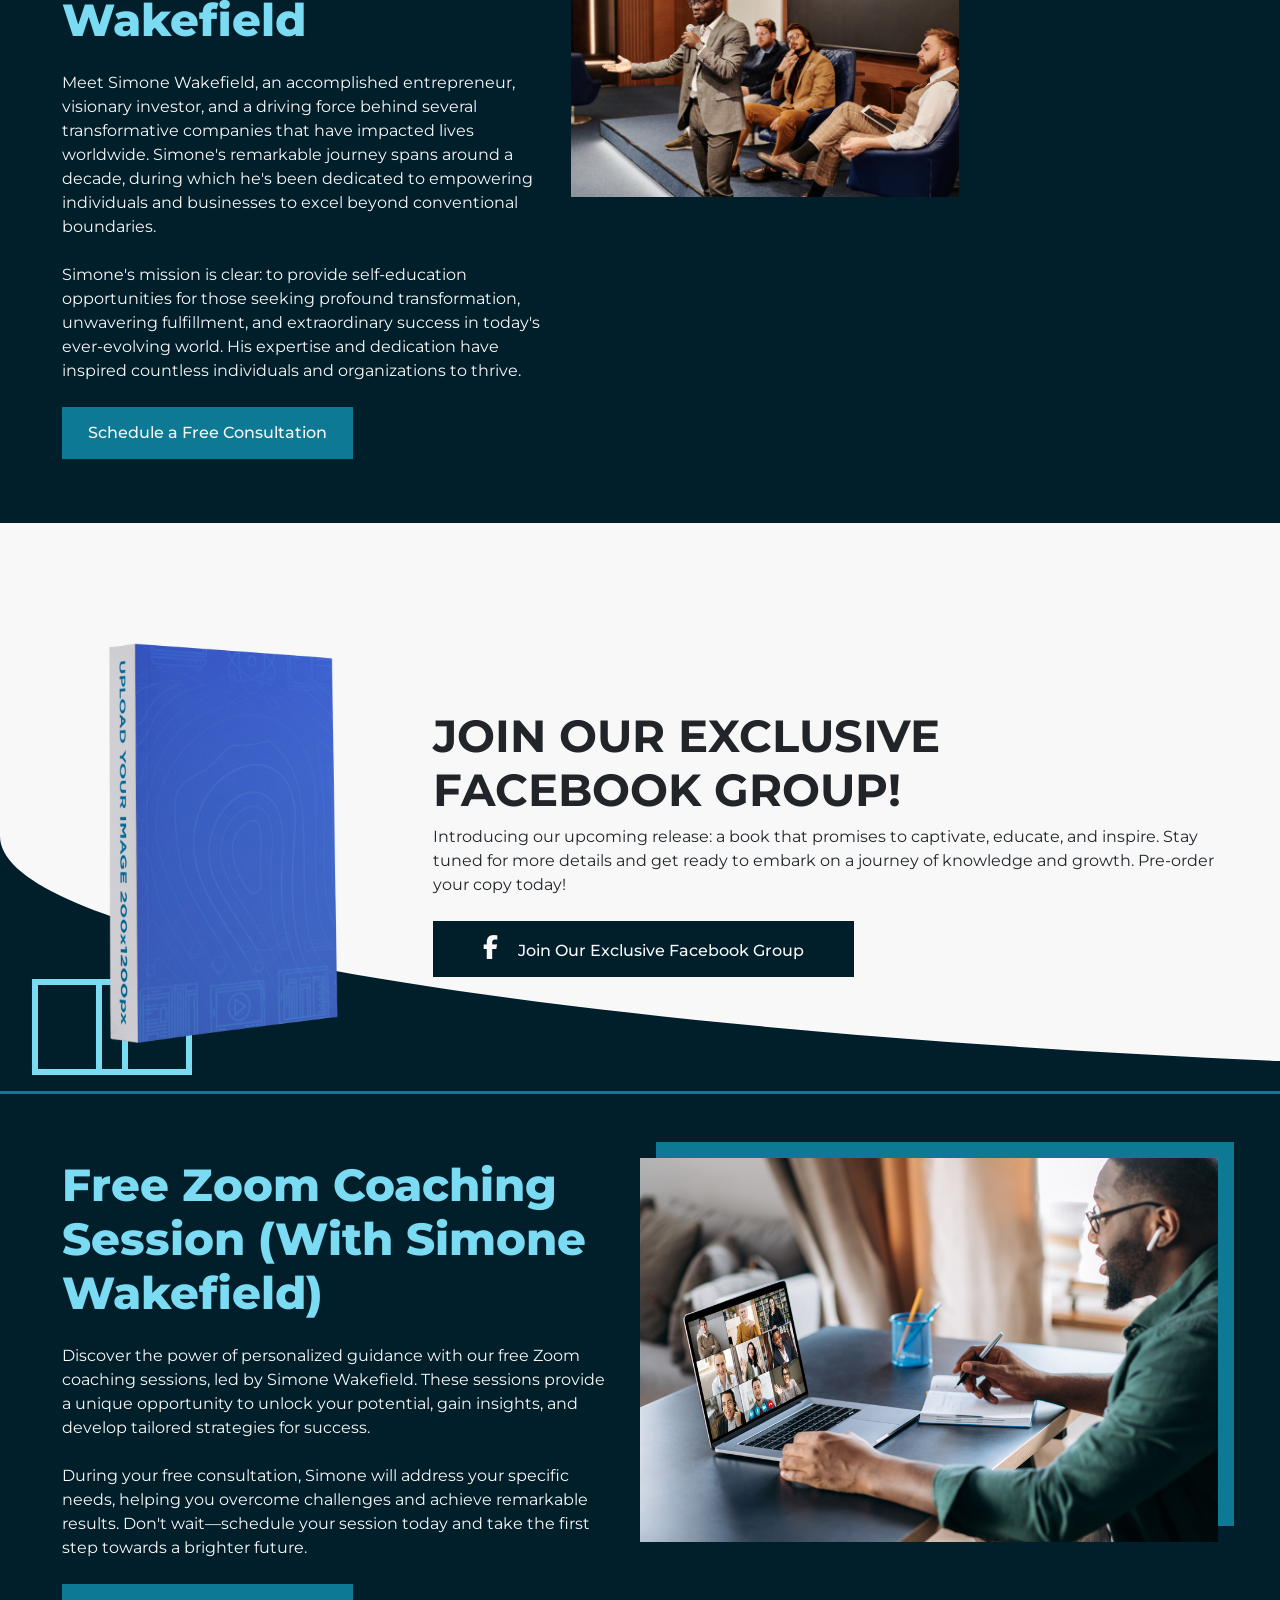
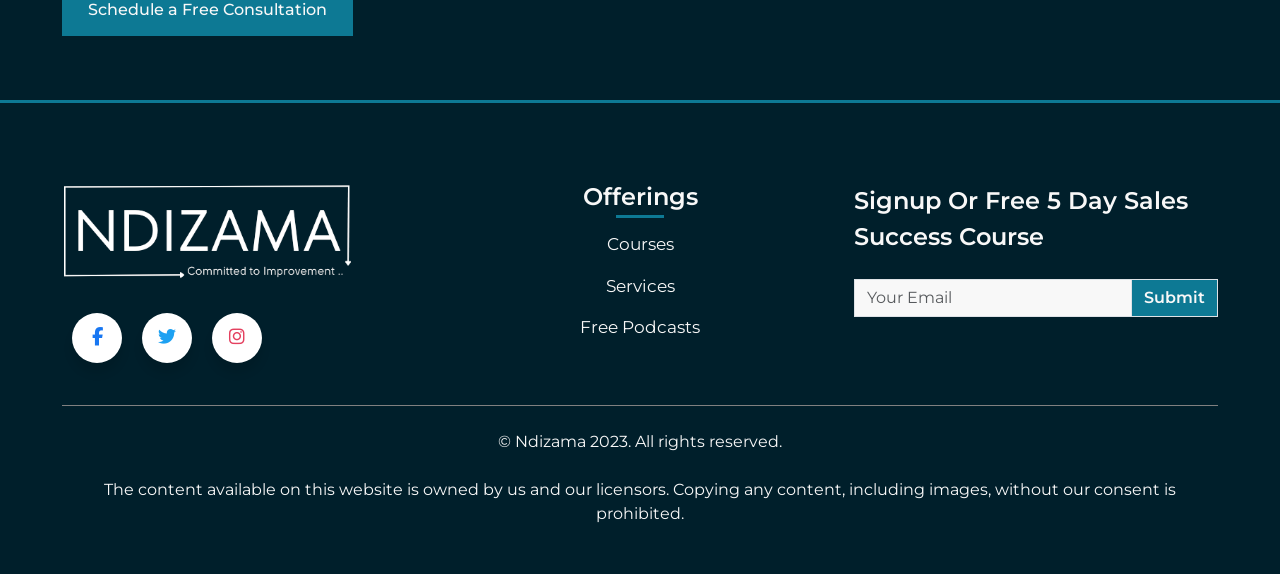
==== commit 2889dc51: "fix: single page" ====
--- a/index.html
+++ b/index.html
@@ -26,7 +26,7 @@
 </head>
 
 <body>
-    <section class="nav-hero position-relative mb-lg-5 mb-0">
+    <section class="nav-hero position-relative mb-lg-5 mb-5">
         <nav class="navbar navbar-expand-lg">
             <div class="container">
                 <a data-aos="fade-right" title="Company Logo" class="navbar-brand" href="/index.html"><img
@@ -52,19 +52,19 @@
                             class="navbar-nav mb-xl-0 mb-3 d-flex justify-content-start flex-xl-row flex-column w-100 ps-xl-5 ms-xl-5">
 
                             <li class="nav-item ms-xxl-4 me-xl-4">
-                                <a title="Online Courses" class="nav-link" href="/courses.html">Courses</a>
+                                <a title="Online Courses" class="nav-link" href="/index.html#services">Services</a>
                             </li>
 
                             <li class="nav-item me-xl-4">
-                                <a title="Training" class="nav-link" href="/training.html">Training</a>
+                                <a title="Training" class="nav-link" href="/index.html#courses">Courses</a>
                             </li>
                             <li class="nav-item me-xl-4">
-                                <a title="Meet Simone" class="nav-link" href="">Meet Simone</a>
+                                <a title="Meet Simone" class="nav-link" href="/index.html#meetSimone">Meet Simone</a>
                             </li>
                         </ul>
                         <button data-aos="fade-left" style="z-index: 4;"
                             class="changing-button nav-button bs-white rounded-0 fs-20 mt-xl-0 mt-4 ms-xl-4">
-                            <a class="px-4" title="Free Podcast Navbar" href="/free-podcast.html">Free
+                            <a class="px-4" title="Free Podcast Navbar" href="/index.html#podcasts">Free
                                 Podcast</a></button>
                     </div>
                 </div>
@@ -87,8 +87,8 @@
                         </p>
 
                         <div class="mt-5 d-vm-flex justify-content-start">
-                            <a title="Services Section" href="/index.html#services" class="notch-button px-4"> Check
-                                Our Services <i class="fa-solid fa-arrow-right ms-2"></i></a>
+                            <a title="Services Section" href="/index.html#fbGroup" class="notch-button px-4">
+                                Access Our Exclusive Group! <i class="fa-solid fa-arrow-right ms-2"></i></a>
                         </div>
                     </div>
                 </div>
@@ -110,15 +110,13 @@
             </a>
             <div class="flex">
                 <div class="column">
-                    <a href="/training.html">
-                        <div class="img-div"><img src="/img/suitcase.png" alt="Sales Training Service Icon"></div>
-                        <h2>Sales Training</h2>
-                        <p>Elevate your sales game with our dynamic training programs, designed to sharpen skills, boost
-                            conversions, and maximize revenue.</p>
-                    </a>
-                </div>
-                <div class="column">
-                    <a href="/courses.html">
+                    <div class="img-div"><img src="/img/suitcase.png" alt="Sales Training Service Icon"></div>
+                    <h2>Sales Training</h2>
+                    <p>Elevate your sales game with our dynamic training programs, designed to sharpen skills, boost
+                        conversions, and maximize revenue.</p>
+                </div>
+                <div class="column">
+                    <a href="/index.html#courses">
                         <div class="img-div"><img src="/img/social.png" alt="Online Courses Service Icon"></div>
                         <h2>Online Courses</h2>
                         <p>Access our comprehensive online courses from anywhere, and deepen your expertise at your own
@@ -127,12 +125,10 @@
                     </a>
                 </div>
                 <div class="column">
-                    <a href="/services.html">
-                        <div class="img-div"><img src="/img/workshop.png" alt="Private Workshop Service Icon"></div>
-                        <h2>Private Workshops</h2>
-                        <p>Immerse yourself in exclusive workshops crafted for your team's unique needs, fostering
-                            collaboration and growth.</p>
-                    </a>
+                    <div class="img-div"><img src="/img/workshop.png" alt="Private Workshop Service Icon"></div>
+                    <h2>Private Workshops</h2>
+                    <p>Immerse yourself in exclusive workshops crafted for your team's unique needs, fostering
+                        collaboration and growth.</p>
                 </div>
             </div>
         </div>
@@ -142,16 +138,14 @@
         <div class="container">
             <div data-aos="fade-in" class="flex">
                 <div class="column">
-                    <a href="/training.html">
-                        <div class="img-div"><img src="/img/suitcase.png" alt="Sales Training Service"></div>
-                        <h2>Sales Training</h2>
-                        <p>Elevate your sales game with our dynamic training programs, designed to sharpen skills, boost
-                            conversions, and maximize revenue.</p>
-                    </a>
-                </div>
-                <div class="column">
-                    <a href="/courses.html">
-                        <div class="img-div"><img src="/img/social.png" alt="Online Courses Service"></div>
+                    <div class="img-div"><img src="/img/suitcase.png" alt="Sales Training Service Icon"></div>
+                    <h2>Sales Training</h2>
+                    <p>Elevate your sales game with our dynamic training programs, designed to sharpen skills, boost
+                        conversions, and maximize revenue.</p>
+                </div>
+                <div class="column">
+                    <a href="/index.html#courses">
+                        <div class="img-div"><img src="/img/social.png" alt="Online Courses Service Icon"></div>
                         <h2>Online Courses</h2>
                         <p>Access our comprehensive online courses from anywhere, and deepen your expertise at your own
                             pace
@@ -159,12 +153,10 @@
                     </a>
                 </div>
                 <div class="column">
-                    <a href="/services.html">
-                        <div class="img-div"><img src="/img/workshop.png" alt="Private Workshop Service"></div>
-                        <h2>Private Workshops</h2>
-                        <p>Immerse yourself in exclusive workshops crafted for your team's unique needs, fostering
-                            collaboration and growth.</p>
-                    </a>
+                    <div class="img-div"><img src="/img/workshop.png" alt="Private Workshop Service Icon"></div>
+                    <h2>Private Workshops</h2>
+                    <p>Immerse yourself in exclusive workshops crafted for your team's unique needs, fostering
+                        collaboration and growth.</p>
                 </div>
             </div>
         </div>
@@ -351,11 +343,11 @@
                 </div>
             </div>
         </div>
-
         <img class="dotted-element1" src="/img/dotted-div.png" alt="dotted-element-success">
         <img class="dotted-element2 " src="/img/dotted-div.png" alt="dotted-element-success">
     </section>
 
+    <!-- Services Section -->
     <section id="services" class="services py-3">
         <div class="container">
             <div class="flex">
@@ -444,15 +436,16 @@
     </section>
 
     <!--Social Media  -->
-    <section class="social-media">
+    <section class="social-media" id="socialMedia">
         <div class="container">
             <div class="flex">
+                <!-- Facebook -->
                 <div data-aos="fade-down-right" class="row-social">
-                    <a href="/courses.html" class="img-div">
+                    <a href="#" class="img-div">
                         <img src="/img/facebook.png" alt="Facebook Logo">
                         <p class="btn btn-dark rounded-0">Follow Us</p>
                     </a>
-                    <a href="" class="name-followers">
+                    <a href="#" class="name-followers">
                         <p>@ndizama20</p>
                         <h6>12K</h6>
                         <span>Followers</span>
@@ -461,12 +454,14 @@
                         <p> Dive into corporate insights and expert discussions on our Facebook page.</p>
                     </div>
                 </div>
+
+                <!-- Instagram -->
                 <div data-aos="fade-down-left" class="row-social">
-                    <a class="img-div">
+                    <a href="#" class="img-div">
                         <img src="/img/instagram.png" alt="Instagram Logo">
                         <p class="btn btn-dark rounded-0">Follow Us</p>
                     </a>
-                    <a href="" class="name-followers">
+                    <a href="#" class="name-followers">
                         <p>@shrestha212</p>
                         <h6>1K</h6>
                         <span>Followers</span>
@@ -475,8 +470,10 @@
                         <p>Explore real-life moments and podcast highlights on our Instagram feed.</p>
                     </div>
                 </div>
+
+                <!-- Twitter -->
                 <div data-aos="fade-up-right" class="row-social">
-                    <a class="img-div">
+                    <a href="" class="img-div">
                         <img src="/img/twitter.png" alt="Twitter Logo">
                         <p class="btn btn-dark rounded-0">Follow Us</p>
                     </a>
@@ -491,6 +488,7 @@
                     </div>
                 </div>
 
+                <!-- Tiktok -->
                 <div data-aos="fade-up-left" class="row-social">
                     <a href="" class="img-div">
                         <img src="/img/tiktok.png" alt="Tiktok Logo">
@@ -512,7 +510,7 @@
     </section>
 
     <!-- Podcast -->
-    <section class="podcasts">
+    <section class="podcasts" id="podcasts">
         <div class="container">
             <div class="flex">
                 <div data-aos="zoom-in-right" class="latest-episode position-relative">
@@ -521,6 +519,7 @@
                         <div class="img-div">
                             <img src="https://www.worldbank.org/content/dam/photos/780x439/2020/jan-2/The-Development-Podcast-Widescreen.jpg"
                                 alt="Latest Podcast Thumbnail">
+                            <!-- Play Button -->
                             <a href=""><i class="fa-solid fa-play"></i></a>
                         </div>
                     </div>
@@ -548,9 +547,11 @@
                                 </p>
                             </div>
                             <div>
-                                <a title="Play podcast 1" href="" class="rounded-circle">
-                                    <i class="fa-solid fa-play"></i>
-                                </a>
+                                <p class="play-inside">
+                                    <a title="Play podcast 1" href="">
+                                        <i class="fa-solid fa-play"></i>
+                                    </a>
+                                </p>
                             </div>
                         </div>
                     </div>
@@ -569,9 +570,11 @@
                                 </p>
                             </div>
                             <div>
-                                <a title="Play podcast 2" href="" class="rounded-circle">
-                                    <i class="fa-solid fa-play"></i>
-                                </a>
+                                <p class="play-inside">
+                                    <a title="Play podcast 2" href="">
+                                        <i class="fa-solid fa-play"></i>
+                                    </a>
+                                </p>
                             </div>
                         </div>
                     </div>
@@ -590,9 +593,11 @@
                                 </p>
                             </div>
                             <div>
-                                <a title="Play podcast 3" href="" class="rounded-circle">
-                                    <i class="fa-solid fa-play"></i>
-                                </a>
+                                <p class="play-inside">
+                                    <a title="Play podcast 3" href="">
+                                        <i class="fa-solid fa-play"></i>
+                                    </a>
+                                </p>
                             </div>
                         </div>
                     </div>
@@ -611,9 +616,11 @@
                                     </p>
                                 </div>
                                 <div>
-                                    <a title="Play podcast 4" href="" class="rounded-circle">
-                                        <i class="fa-solid fa-play"></i>
-                                    </a>
+                                    <p class="play-inside">
+                                        <a title="Play podcast 4" href="">
+                                            <i class="fa-solid fa-play"></i>
+                                        </a>
+                                    </p>
                                 </div>
                             </div>
                         </div>
@@ -632,9 +639,11 @@
                                     </p>
                                 </div>
                                 <div>
-                                    <a title="Play podcast 5" href="" class="rounded-circle">
-                                        <i class="fa-solid fa-play"></i>
-                                    </a>
+                                    <p class="play-inside">
+                                        <a title="Play podcast 5" href="">
+                                            <i class="fa-solid fa-play"></i>
+                                        </a>
+                                    </p>
                                 </div>
                             </div>
                         </div>
@@ -653,10 +662,11 @@
     </section>
 
     <!-- Courses -->
-    <section class="courses mb-0">
+    <section class="courses mb-0" id="courses">
         <div class="px-5">
             <h3 data-aos="flip-up" class="header pb-4 text-white header-element">Our <mark>Courses</mark></h3>
             <div data-aos="zoom-in" class="course-slider">
+                <!-- Course 1 -->
                 <div class="column">
                     <div class="img-div">
                         <img src="https://www.onsightapp.com/blog/wp-content/uploads/2018/08/online_courses.jpg"
@@ -668,6 +678,7 @@
                     </div>
                 </div>
 
+                <!-- Course 2 -->
                 <div class="column">
                     <div class="img-div">
                         <img src="https://www.onsightapp.com/blog/wp-content/uploads/2018/08/online_courses.jpg"
@@ -679,6 +690,7 @@
                     </div>
                 </div>
 
+                <!-- Course 3 -->
                 <div class="column">
                     <div class="img-div">
                         <img src="https://www.onsightapp.com/blog/wp-content/uploads/2018/08/online_courses.jpg"
@@ -690,6 +702,7 @@
                     </div>
                 </div>
 
+                <!-- Course 4 -->
                 <div class="column">
                     <div class="img-div">
                         <img src="https://www.onsightapp.com/blog/wp-content/uploads/2018/08/online_courses.jpg"
@@ -701,6 +714,7 @@
                     </div>
                 </div>
 
+                <!-- Course 5 -->
                 <div class="column">
                     <div class="img-div">
                         <img src="https://www.onsightapp.com/blog/wp-content/uploads/2018/08/online_courses.jpg"
@@ -712,6 +726,7 @@
                     </div>
                 </div>
 
+                <!-- Course 6 -->
                 <div class="column">
                     <div class="img-div">
                         <img src="https://www.onsightapp.com/blog/wp-content/uploads/2018/08/online_courses.jpg"
@@ -761,7 +776,7 @@
     </section>
 
     <!-- About Us -->
-    <section class="about-us">
+    <section class="about-us" id="meetSimone">
         <div class="container">
             <div class="full-width-img">
                 <img src="/img/simone-wide.jpg" alt="Wide Image About Us">
@@ -780,7 +795,8 @@
                         world. His expertise and dedication have inspired countless individuals and organizations to
                         thrive.
                     </p>
-                    <a title="Free Consultation" class="btn btn-secondary rounded-0 px-4 mt-4" href="">Schedule a Free
+                    <a title="Free Consultation" class="btn btn-secondary rounded-0 px-4 mt-4"
+                        href="/index.html#salesCourseSignup">Schedule a Free
                         Consultation</a>
                 </div>
                 <div class="img-div">
@@ -796,29 +812,29 @@
         </div>
     </section>
 
-    <!-- New Book Coming Soon -->
-    <section class="new-book mb-0">
+    <!-- Join Facebook Group -->
+    <section class="new-book mb-0" id="fbGroup">
         <div class="square-top">
-
         </div>
         <div class="square-bottom">
-
-        </div>
+        </div>
+
         <div class="container">
             <div class="flex">
                 <div class="book-div">
                     <img src="/img/course.png" alt="New Book Coming Soon">
                 </div>
                 <div class="title">
-                    <h6> New Book Coming Soon!</h6>
-
+                    <h6>Join Our Exclusive Facebook Group!</h6>
                     <p>
                         Introducing our upcoming release: a book that promises to captivate, educate, and inspire. Stay
                         tuned for more details and get ready to embark on a journey of knowledge and growth. Pre-order
-                        your copy today!</p>
+                        your copy today!
+                    </p>
+
                     <a title="Pre order Amazon" class="btn btn-primary rounded-0 px-5 mt-4" href="">
-                        <i class="fa-brands fa-amazon fs-24 me-2"></i>
-                        Pre Order On Amazon
+                        <i class="fa-brands fa-facebook-f fs-24 me-3"></i>
+                        Join Our Exclusive Facebook Group
                     </a>
                 </div>
             </div>
@@ -848,8 +864,9 @@
                         challenges and achieve remarkable results. Don't wait—schedule your session today and take the
                         first step towards a brighter future.
                     </p>
-                    <a title="Schedule Free Consultation" class="btn btn-secondary rounded-0 px-4 mt-4" href="">Schedule
-                        a Free Consultation</a>
+                    <a title="Schedule Free Consultation" class="btn btn-secondary rounded-0 px-4 mt-4"
+                        href="/index.html#salesCourseSignup">
+                        Schedule a Free Consultation</a>
                 </div>
                 <div class="img-div">
                     <img class="left-img" src="/img/zoom-coaching.jpg" alt="Simone Left About Us below">
@@ -866,20 +883,26 @@
                             alt="Footer Logo"></a>
                     <div class="social-media-links">
                         <ul class="wrapper">
+
+                            <!-- Facebook -->
                             <li class="icon facebook">
-                                <a href="">
+                                <a href="#">
                                     <span class="tooltip">Facebook</span>
                                     <span><i class="fab fa-facebook-f"></i></span>
                                 </a>
                             </li>
+
+                            <!-- Twitter -->
                             <li class="icon twitter">
-                                <a href="">
+                                <a href="#">
                                     <span class="tooltip">Twitter</span>
                                     <span><i class="fab fa-twitter"></i></span>
                                 </a>
                             </li>
+
+                            <!-- Instagram -->
                             <li class="icon instagram">
-                                <a href="">
+                                <a href="#">
                                     <span class="tooltip">Instagram</span>
                                     <span><i class="fab fa-instagram"></i></span>
                                 </a>
@@ -888,27 +911,11 @@
                     </div>
                 </div>
 
-                <div class="column">
+                <div class="column text-md-center">
                     <h6 class="footer-head">Offerings</h6>
-                    <a title="Navigation Menu" class="navigation-menu" href="/courses.html">Courses</a>
-                    <a title="Navigation Menu" class="navigation-menu" href="/services.html">Services</a>
-                    <a title="Navigation Menu" class="navigation-menu" href="/training.html">Training</a>
-                    <a title="Navigation Menu" class="navigation-menu" href="/free-podcast.html">Free Podcast</a>
-                </div>
-
-
-                <div class="column">
-                    <h6 class="footer-head">Quick Navigation</h6>
-                    <a title="Navigation Menu" class="navigation-menu" href="/contact-us.html">Contact Us</a>
-                    <a title="Navigation Menu" class="navigation-menu" href="/art-of-upward-mobility.html">Art of Upward
-                        Mobility</a>
-                    <a title="Navigation Menu" class="navigation-menu" href="/linkedin-profile-assistance.html">Linkedin
-                        Profile Assistance</a>
-                    <a title="Navigation Menu" class="navigation-menu" href="/life-career-coaching.html">Life Career
-                        Coaching</a>
-                    <a title="Navigation Menu" class="navigation-menu" href="/maximize-linkedin-account.html">Maximize
-                        Linkedin</a>
-
+                    <a title="Navigation Menu" class="navigation-menu" href="/index.html#courses">Courses</a>
+                    <a title="Navigation Menu" class="navigation-menu" href="/index.html#services">Services</a>
+                    <a title="Navigation Menu" class="navigation-menu" href="/index.html#podcasts">Free Podcasts</a>
                 </div>
 
                 <div class="column">
--- a/css/index.css
+++ b/css/index.css
@@ -14295,13 +14295,27 @@
   font-size: 14px;
   font-weight: 500;
 }
-.podcasts .flex .last-episodes .episode .info-div div a {
+.podcasts .flex .last-episodes .episode .info-div div .play-inside {
   background-color: #0d7994;
   font-size: 18px;
-  padding: 0.8rem 1rem;
+  width: 2.5rem !important;
+  height: 2.5rem !important;
+  min-width: 2.5rem;
+  min-height: 2.5rem;
   color: #f8f8f8;
-}
-.podcasts .flex .last-episodes .episode .info-div div a:hover i {
+  border-radius: 50%;
+  display: flex;
+  align-items: center;
+  justify-content: center;
+}
+.podcasts .flex .last-episodes .episode .info-div div .play-inside a {
+  color: #f8f8f8;
+  height: fit-content;
+}
+.podcasts .flex .last-episodes .episode .info-div div .play-inside a i {
+  font-size: 18px;
+}
+.podcasts .flex .last-episodes .episode .info-div div .play-inside:hover i {
   padding-left: none !important;
 }
 
@@ -14726,7 +14740,7 @@
 }
 footer .flex {
   display: grid;
-  grid-template-columns: repeat(4, 1fr);
+  grid-template-columns: repeat(3, 1fr);
   gap: 2rem;
 }
 @media (max-width: 1200px) {
@@ -14764,7 +14778,14 @@
   width: 3rem;
   height: 3px;
   bottom: -7px;
-  left: 0%;
+  left: 50%;
+  transform: translateX(-50%);
+}
+@media (max-width: 768px) {
+  footer .flex .column .footer-head::after {
+    left: 0%;
+    transform: inherit;
+  }
 }
 footer .flex .column .navigation-menu {
   color: #f8f8f8;
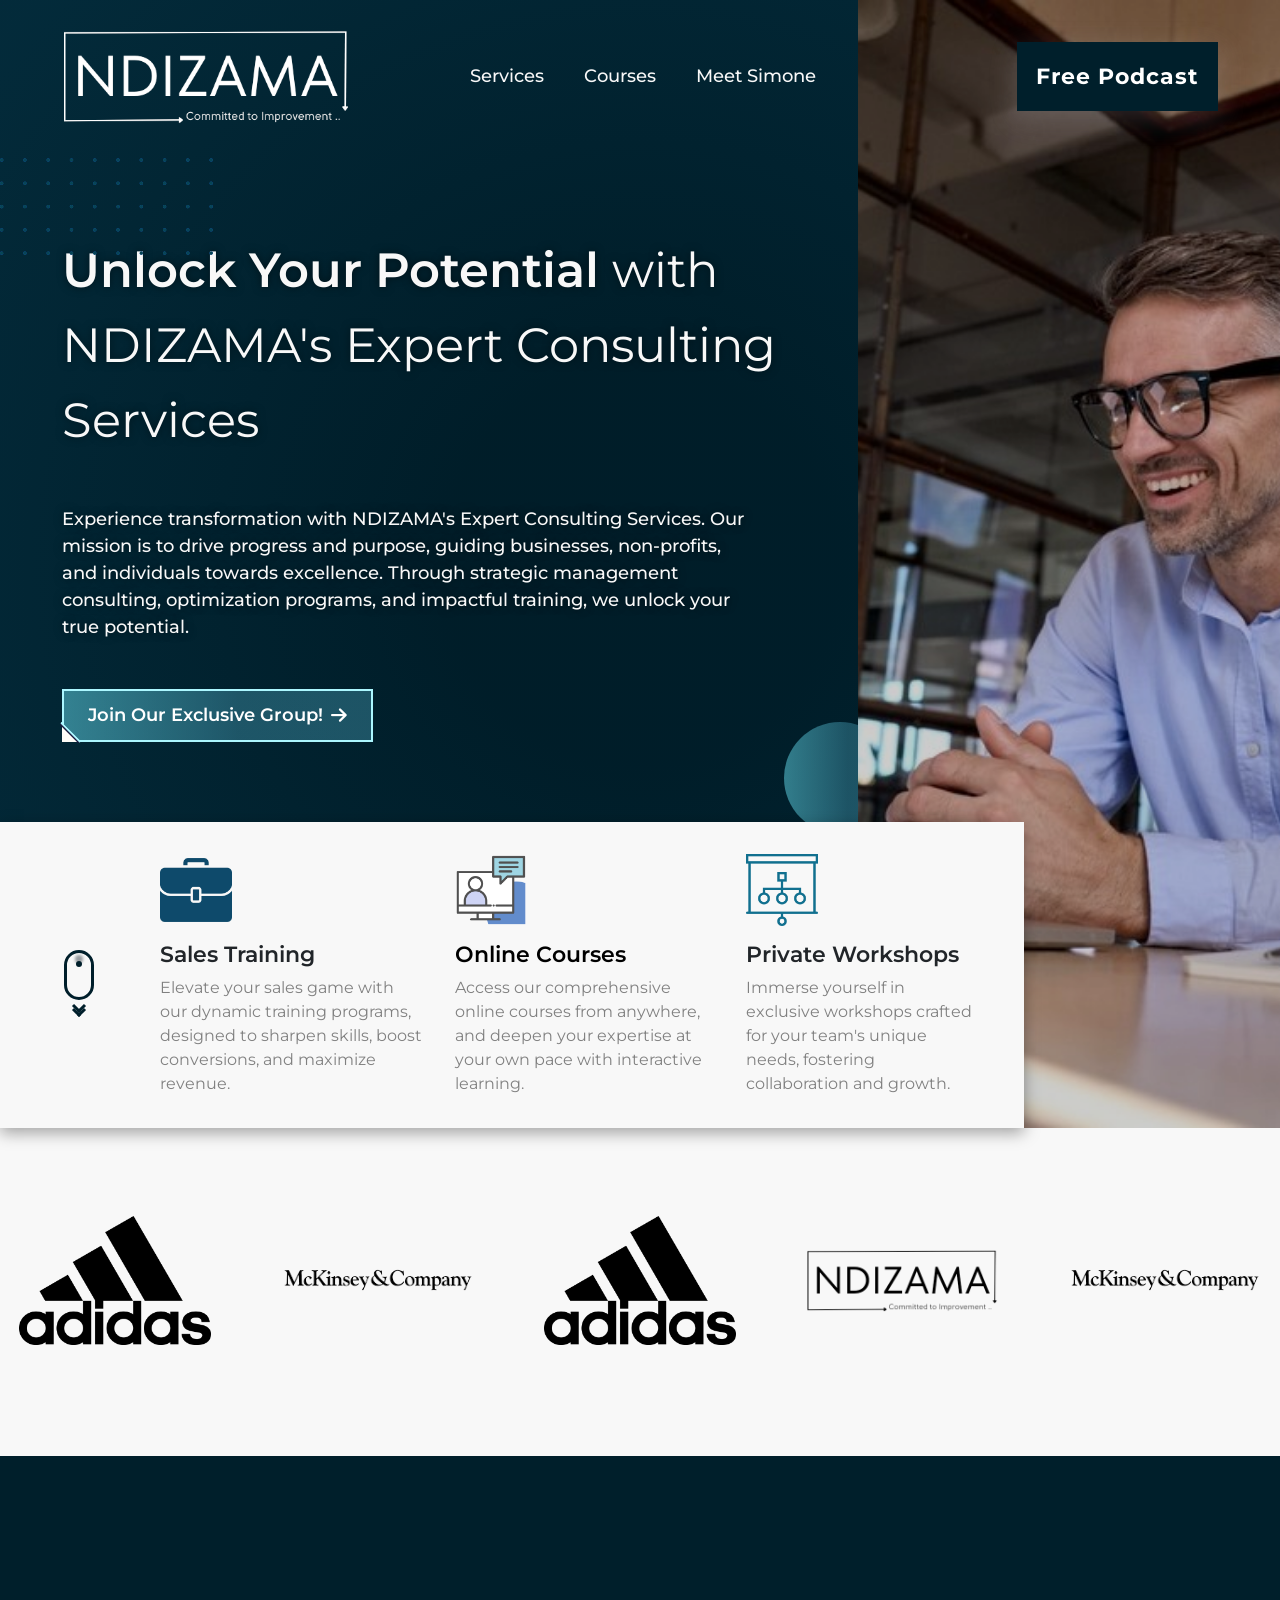
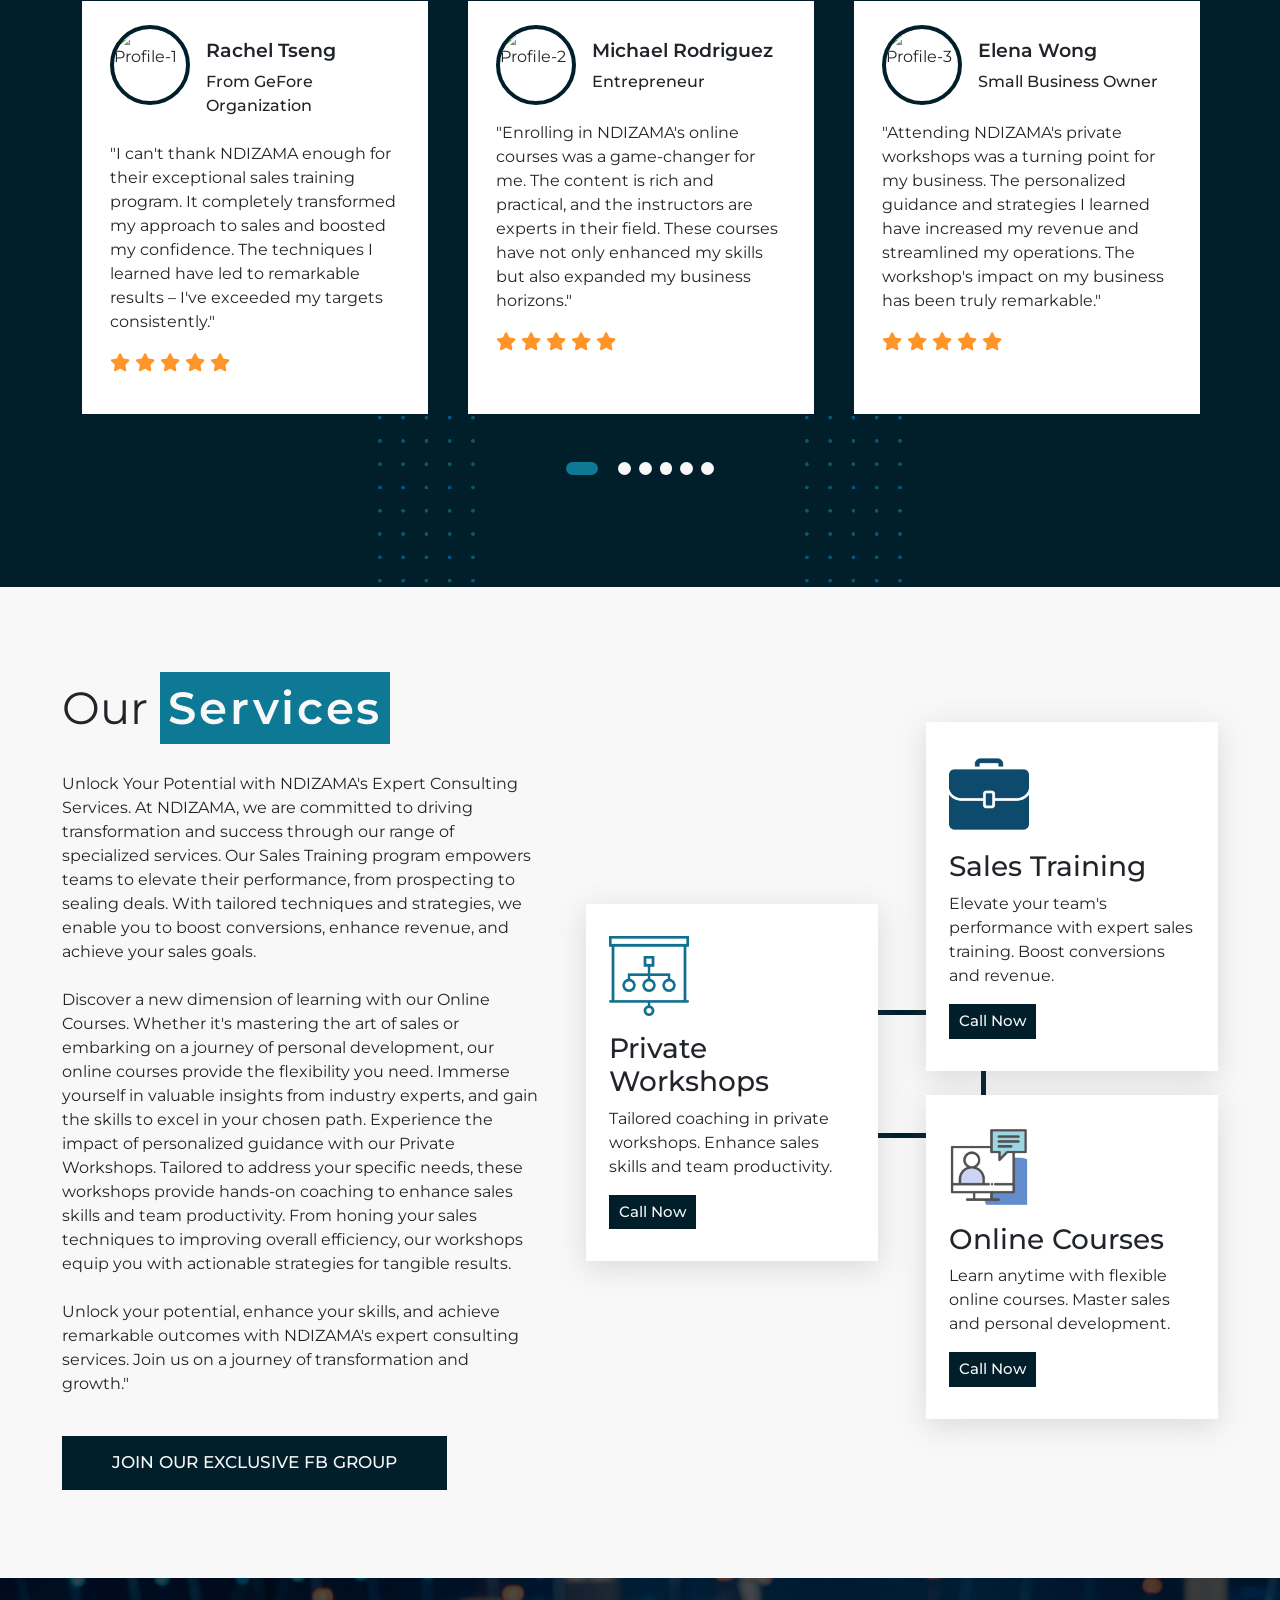
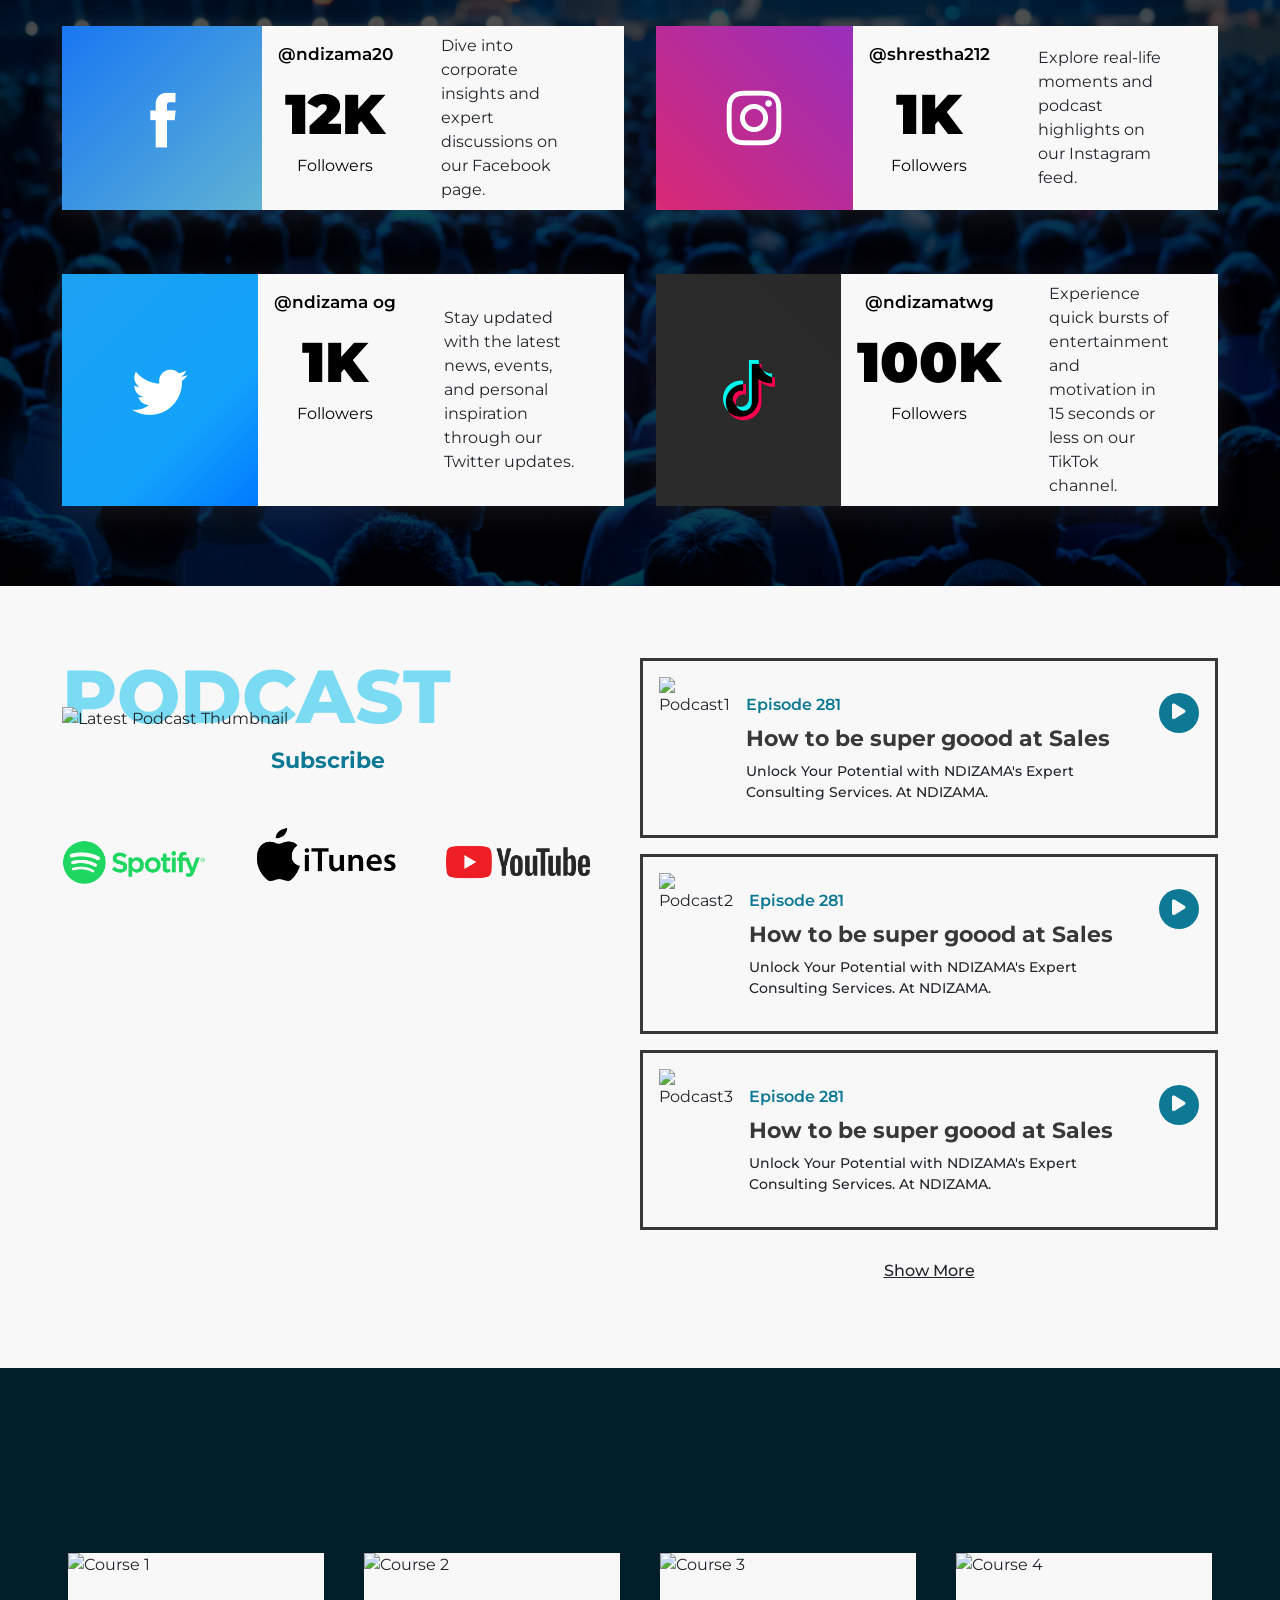
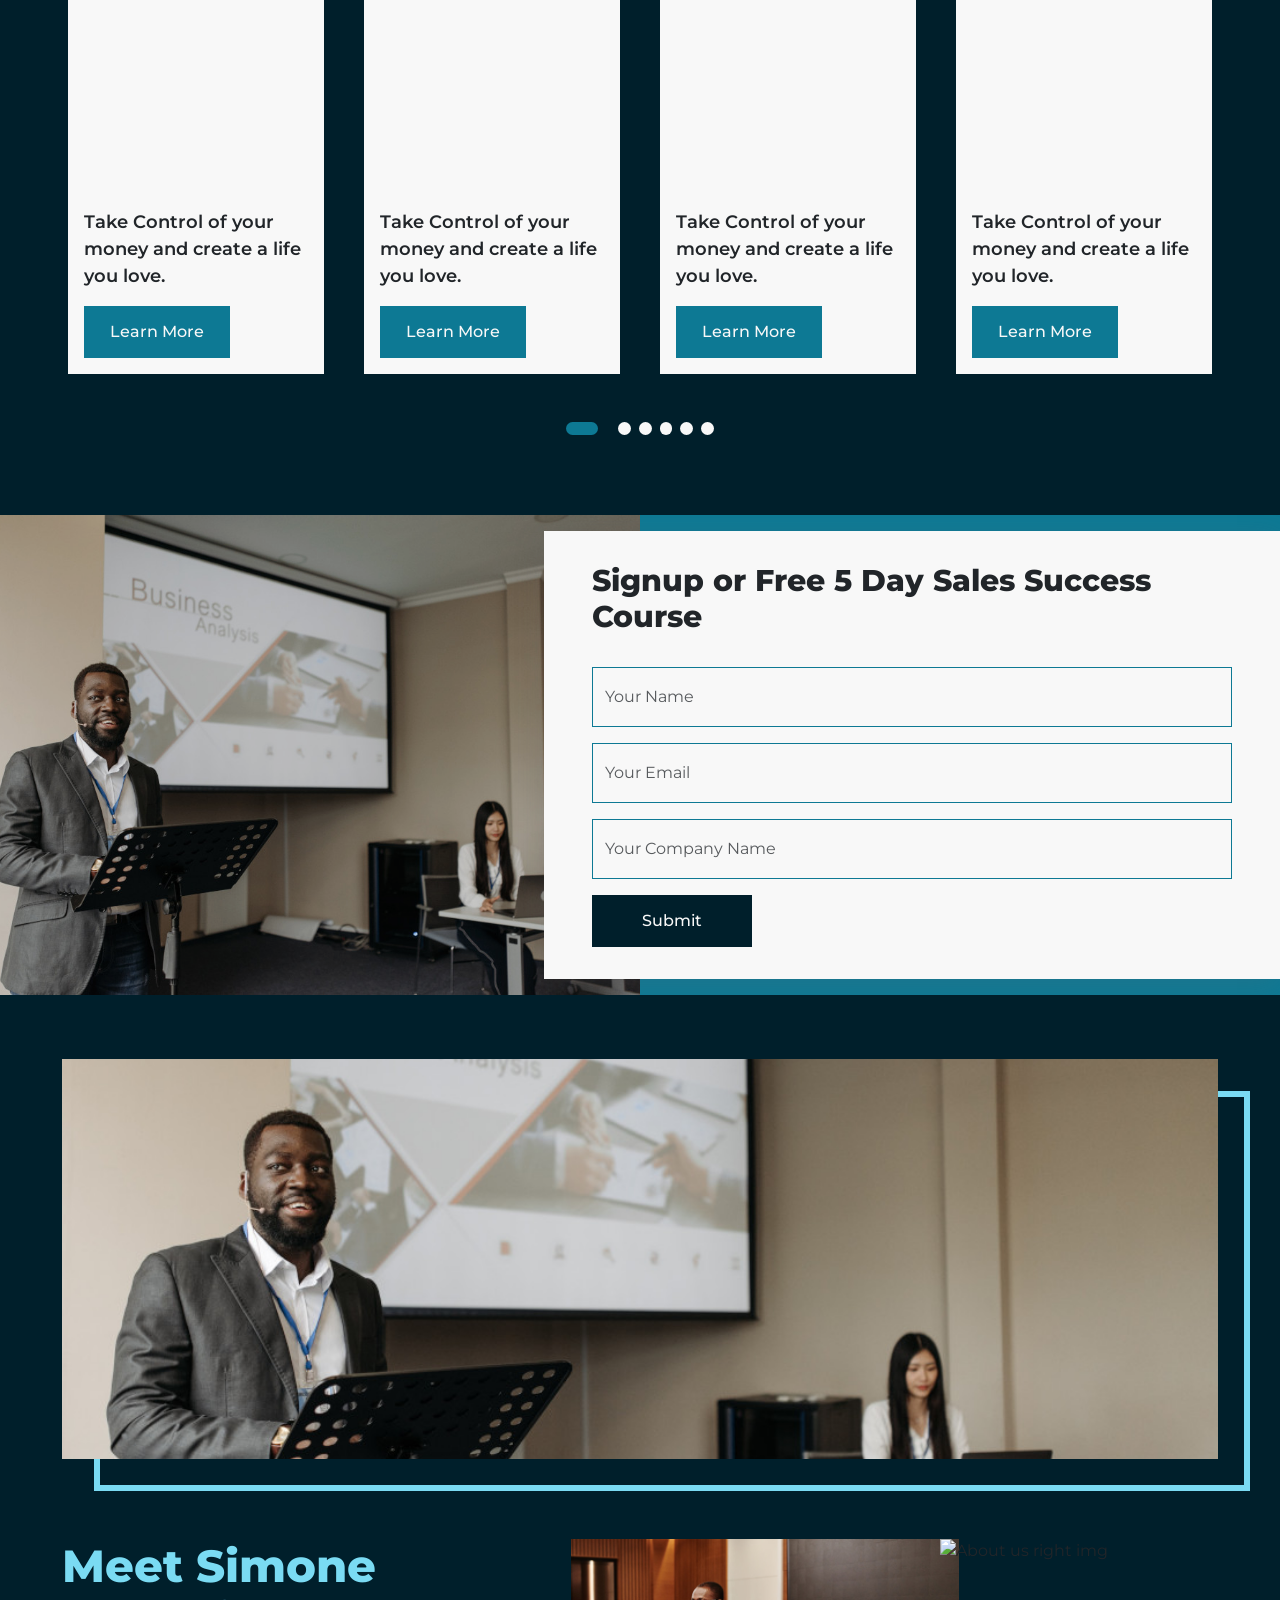
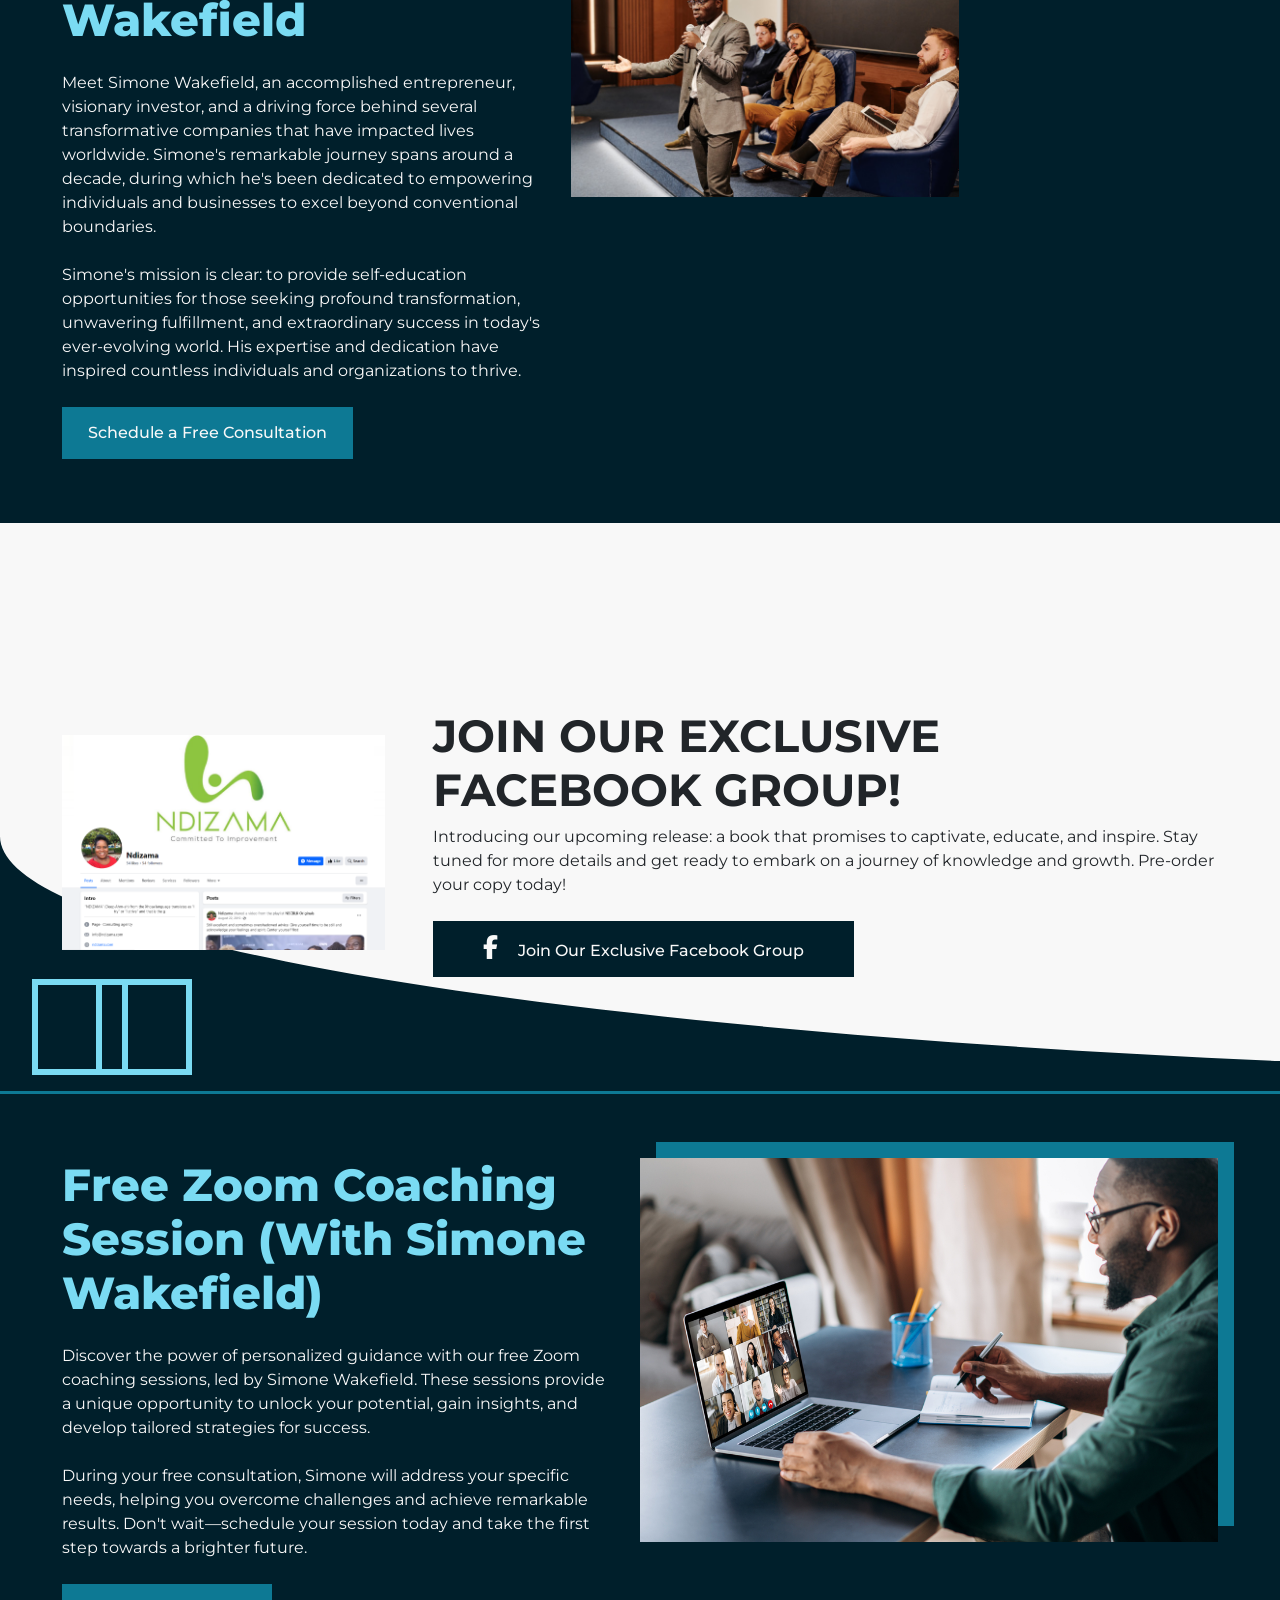
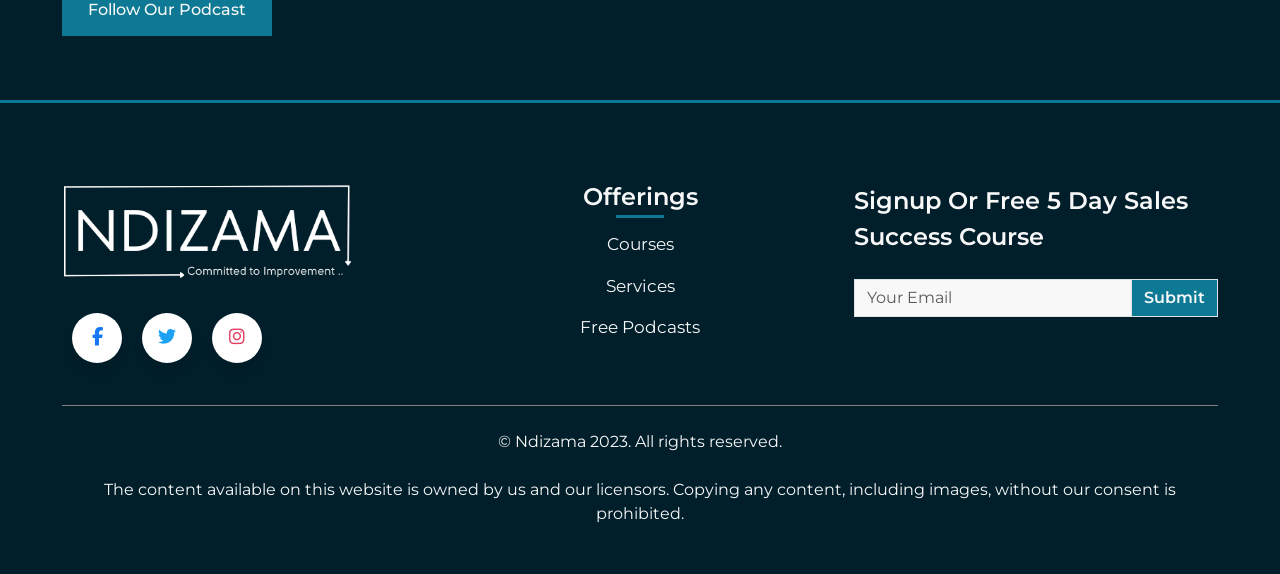
==== commit 1552c8dc: "feat: website completed" ====
--- a/index.html
+++ b/index.html
@@ -52,19 +52,19 @@
                             class="navbar-nav mb-xl-0 mb-3 d-flex justify-content-start flex-xl-row flex-column w-100 ps-xl-5 ms-xl-5">
 
                             <li class="nav-item ms-xxl-4 me-xl-4">
-                                <a title="Online Courses" class="nav-link" href="/index.html#services">Services</a>
+                                <a title="Online Courses" class="nav-link" href="#services">Services</a>
                             </li>
 
                             <li class="nav-item me-xl-4">
-                                <a title="Training" class="nav-link" href="/index.html#courses">Courses</a>
+                                <a title="Training" class="nav-link" href="#courses">Courses</a>
                             </li>
                             <li class="nav-item me-xl-4">
-                                <a title="Meet Simone" class="nav-link" href="/index.html#meetSimone">Meet Simone</a>
+                                <a title="Meet Simone" class="nav-link" href="#meetSimone">Meet Simone</a>
                             </li>
                         </ul>
                         <button data-aos="fade-left" style="z-index: 4;"
                             class="changing-button nav-button bs-white rounded-0 fs-20 mt-xl-0 mt-4 ms-xl-4">
-                            <a class="px-4" title="Free Podcast Navbar" href="/index.html#podcasts">Free
+                            <a class="px-4" title="Free Podcast Navbar" href="#podcasts">Free
                                 Podcast</a></button>
                     </div>
                 </div>
@@ -87,8 +87,8 @@
                         </p>
 
                         <div class="mt-5 d-vm-flex justify-content-start">
-                            <a title="Services Section" href="/index.html#fbGroup" class="notch-button px-4">
-                                Access Our Exclusive Group! <i class="fa-solid fa-arrow-right ms-2"></i></a>
+                            <a title="Services Section" href="#fbGroup" class="notch-button px-4">
+                                Join Our Exclusive Group! <i class="fa-solid fa-arrow-right ms-2"></i></a>
                         </div>
                     </div>
                 </div>
@@ -116,7 +116,7 @@
                         conversions, and maximize revenue.</p>
                 </div>
                 <div class="column">
-                    <a href="/index.html#courses">
+                    <a href="#courses">
                         <div class="img-div"><img src="/img/social.png" alt="Online Courses Service Icon"></div>
                         <h2>Online Courses</h2>
                         <p>Access our comprehensive online courses from anywhere, and deepen your expertise at your own
@@ -144,7 +144,7 @@
                         conversions, and maximize revenue.</p>
                 </div>
                 <div class="column">
-                    <a href="/index.html#courses">
+                    <a href="#courses">
                         <div class="img-div"><img src="/img/social.png" alt="Online Courses Service Icon"></div>
                         <h2>Online Courses</h2>
                         <p>Access our comprehensive online courses from anywhere, and deepen your expertise at your own
@@ -377,8 +377,8 @@
 
                     <div class="mt-4 pt-3">
                         <a title="Call Now Services"
-                            class="btn btn-primary text-uppercase rounded-0 me-4 px-5 fs-17 fw-700" href="">
-                            Call Now
+                            class="btn btn-primary text-uppercase rounded-0 me-4 px-5 fs-17 fw-700" href="#fbGroup">
+                            Join Our Exclusive FB Group
                         </a>
                     </div>
                 </div>
@@ -766,7 +766,7 @@
                                 placeholder="Your Company Name" aria-label="Your Company Name"
                                 aria-describedby="basic-addon2">
                         </div>
-                        <button class="btn btn-primary rounded-0 px-5">
+                        <button type="button" class="btn btn-primary rounded-0 px-5">
                             Submit
                         </button>
                     </form>
@@ -796,7 +796,7 @@
                         thrive.
                     </p>
                     <a title="Free Consultation" class="btn btn-secondary rounded-0 px-4 mt-4"
-                        href="/index.html#salesCourseSignup">Schedule a Free
+                        href="#salesCourseSignup">Schedule a Free
                         Consultation</a>
                 </div>
                 <div class="img-div">
@@ -822,7 +822,7 @@
         <div class="container">
             <div class="flex">
                 <div class="book-div">
-                    <img src="/img/course.png" alt="New Book Coming Soon">
+                    <img src="/img/fb-group.png" alt="New Book Coming Soon">
                 </div>
                 <div class="title">
                     <h6>Join Our Exclusive Facebook Group!</h6>
@@ -832,7 +832,7 @@
                         your copy today!
                     </p>
 
-                    <a title="Pre order Amazon" class="btn btn-primary rounded-0 px-5 mt-4" href="">
+                    <a title="Pre order Amazon" class="btn btn-primary rounded-0 px-5 mt-4" href="#fbGroup">
                         <i class="fa-brands fa-facebook-f fs-24 me-3"></i>
                         Join Our Exclusive Facebook Group
                     </a>
@@ -865,8 +865,8 @@
                         first step towards a brighter future.
                     </p>
                     <a title="Schedule Free Consultation" class="btn btn-secondary rounded-0 px-4 mt-4"
-                        href="/index.html#salesCourseSignup">
-                        Schedule a Free Consultation</a>
+                        href="#podcasts">
+                        Follow Our Podcast</a>
                 </div>
                 <div class="img-div">
                     <img class="left-img" src="/img/zoom-coaching.jpg" alt="Simone Left About Us below">
@@ -913,7 +913,7 @@
 
                 <div class="column text-md-center">
                     <h6 class="footer-head">Offerings</h6>
-                    <a title="Navigation Menu" class="navigation-menu" href="/index.html#courses">Courses</a>
+                    <a title="Navigation Menu" class="navigation-menu" href="#courses">Courses</a>
                     <a title="Navigation Menu" class="navigation-menu" href="/index.html#services">Services</a>
                     <a title="Navigation Menu" class="navigation-menu" href="/index.html#podcasts">Free Podcasts</a>
                 </div>
